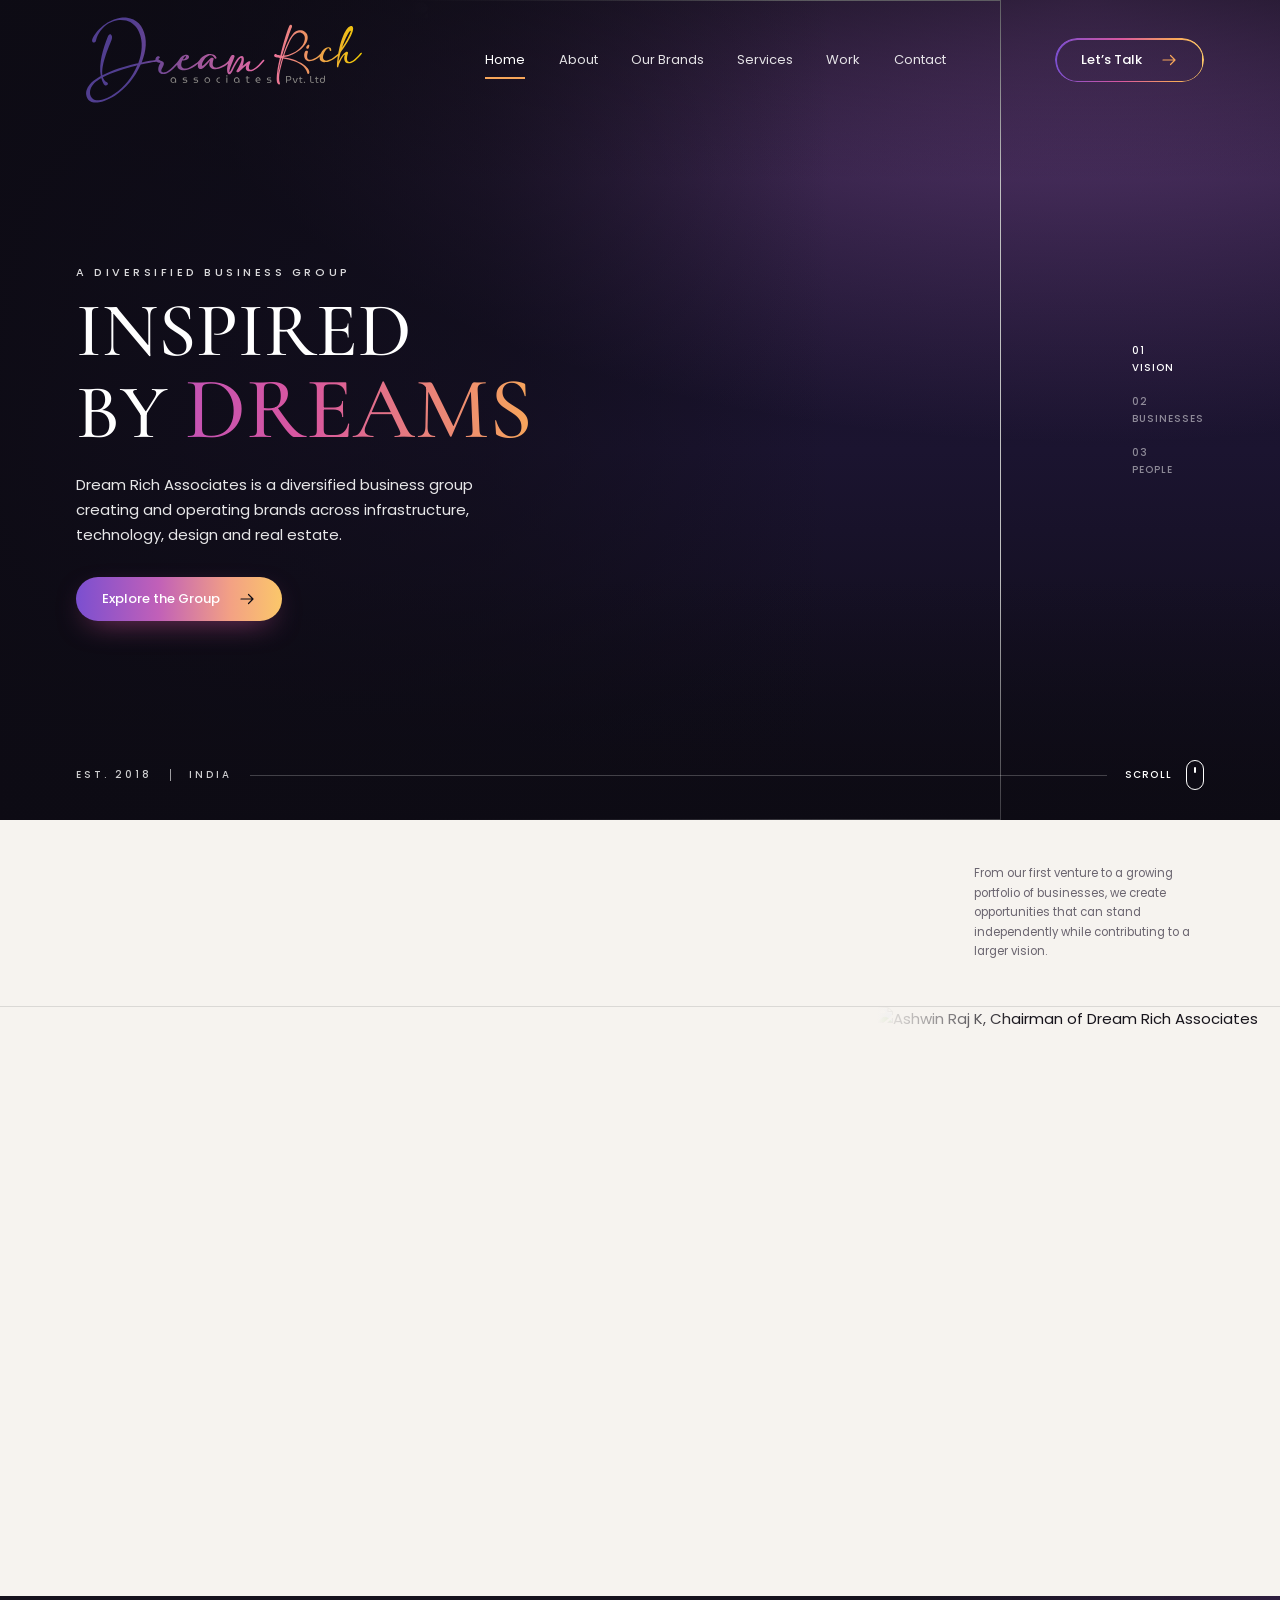
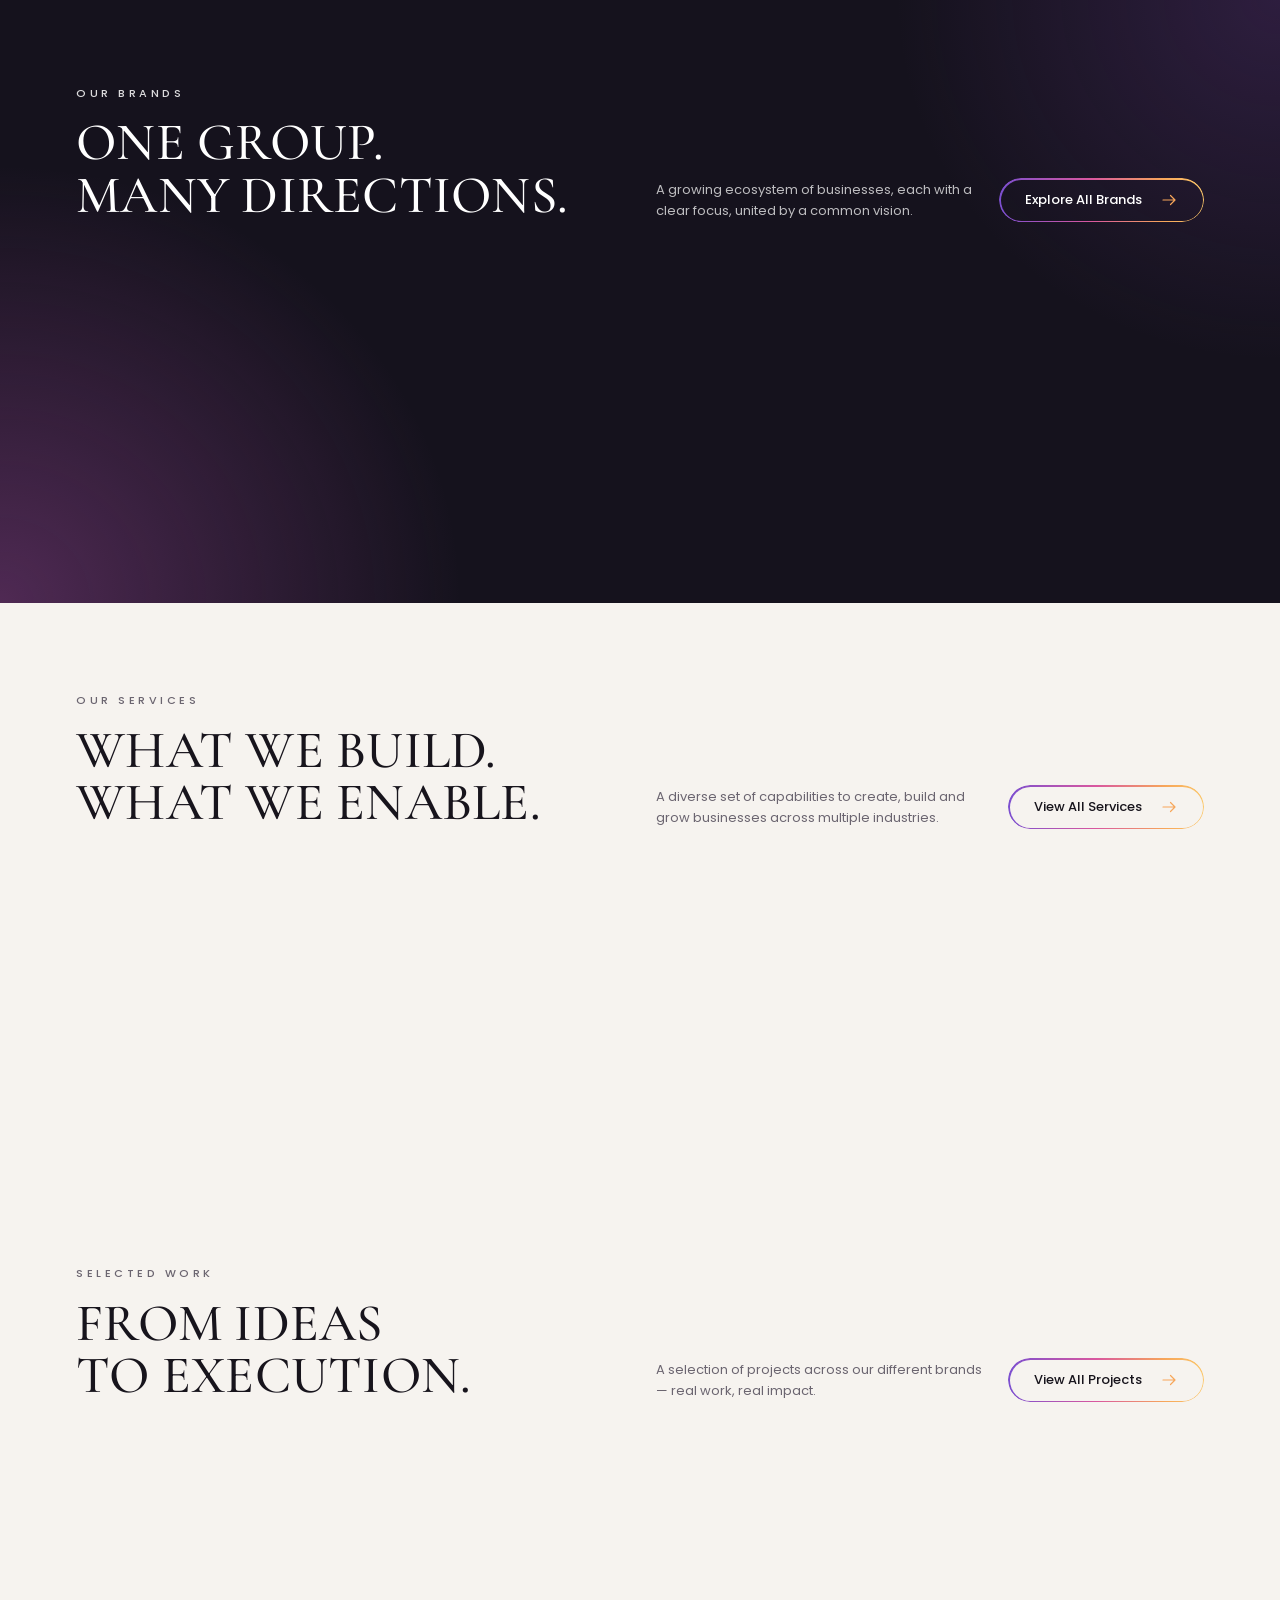
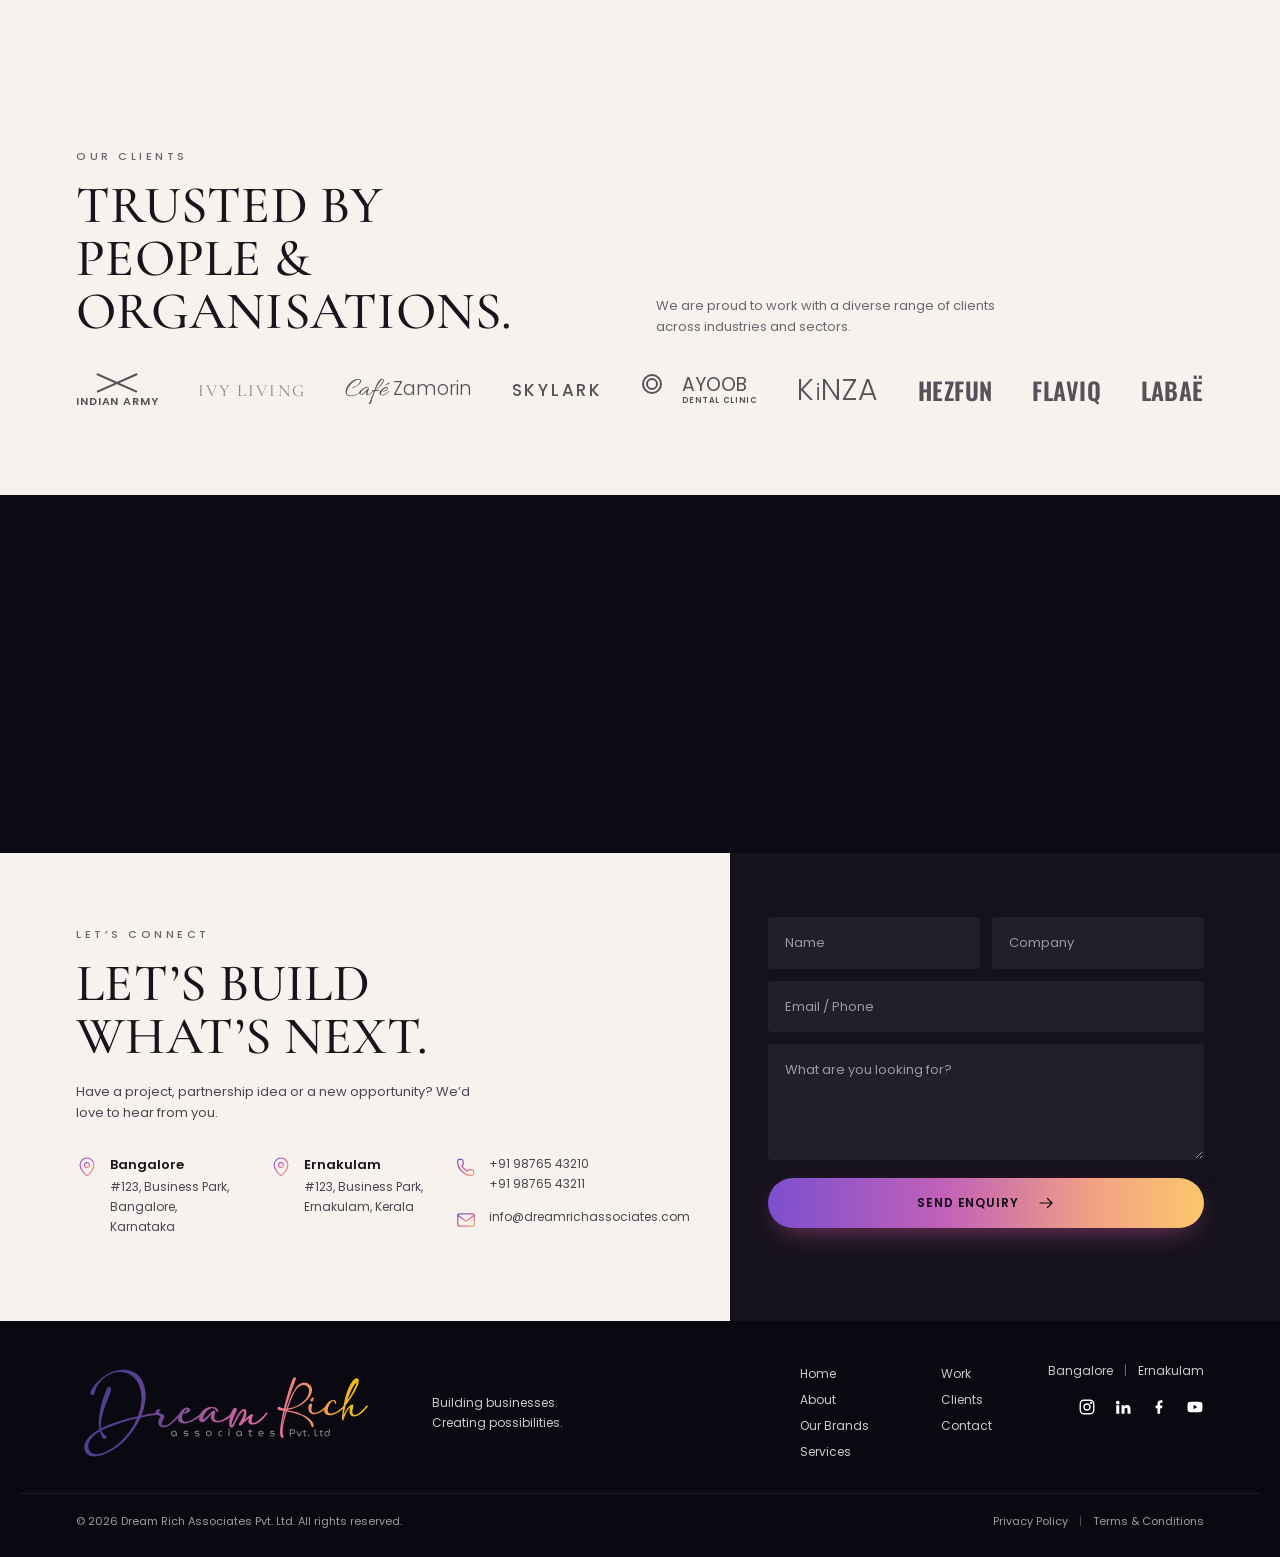
==== index.html @ 3873dcd5 "footer logo corrected" ====
<!DOCTYPE html>
<html lang="en">
<head>
  <meta charset="UTF-8">
  <meta name="viewport" content="width=device-width, initial-scale=1">
  <title>Dream Rich Associates Pvt. Ltd. — Building What Comes Next</title>
  <meta name="description" content="Dream Rich Associates is a diversified business group creating and operating brands across infrastructure, technology, design and real estate.">
  <meta name="theme-color" content="#0d0b14">
  <link rel="canonical" href="https://abairaj.github.io/Dreamrich/">
  <meta property="og:type" content="website">
  <meta property="og:site_name" content="Dream Rich Associates Pvt. Ltd.">
  <meta property="og:title" content="Dream Rich Associates Pvt. Ltd. — Building What Comes Next">
  <meta property="og:description" content="Dream Rich Associates is a diversified business group creating and operating brands across infrastructure, technology, design and real estate.">
  <meta property="og:url" content="https://abairaj.github.io/Dreamrich/">
  <meta property="og:image" content="https://abairaj.github.io/Dreamrich/assets/img/hero.jpg">
  <meta property="og:image:width" content="1170">
  <meta property="og:image:height" content="819">
  <meta name="twitter:card" content="summary_large_image">
  <meta name="twitter:title" content="Dream Rich Associates Pvt. Ltd. — Building What Comes Next">
  <meta name="twitter:description" content="Dream Rich Associates is a diversified business group creating and operating brands across infrastructure, technology, design and real estate.">
  <meta name="twitter:image" content="https://abairaj.github.io/Dreamrich/assets/img/hero.jpg">
  <script>document.documentElement.classList.add('js');</script>
  <link rel="preconnect" href="https://fonts.googleapis.com">
  <link rel="preconnect" href="https://fonts.gstatic.com" crossorigin>
  <link href="https://fonts.googleapis.com/css2?family=Allura&family=Cormorant+Garamond:wght@400;500;600&family=Oswald:wght@500;600&family=Poppins:wght@300;400;500;600&display=swap" rel="stylesheet">
  <link rel="stylesheet" href="css/styles.css">
  <script type="application/ld+json">
{
  "@context": "https://schema.org",
  "@graph": [
    {
      "@type": "Organization",
      "@id": "https://abairaj.github.io/Dreamrich/#organization",
      "name": "Dream Rich Associates Pvt. Ltd.",
      "alternateName": "Dream Rich Associates",
      "url": "https://abairaj.github.io/Dreamrich/",
      "description": "Dream Rich Associates is a diversified business group creating and operating brands across infrastructure, technology, design and real estate.",
      "foundingDate": "2018",
      "email": "info@dreamrichassociates.com"
    },
    {
      "@type": "WebSite",
      "@id": "https://abairaj.github.io/Dreamrich/#website",
      "url": "https://abairaj.github.io/Dreamrich/",
      "name": "Dream Rich Associates Pvt. Ltd.",
      "publisher": {
        "@id": "https://abairaj.github.io/Dreamrich/#organization"
      }
    }
  ]
}
  </script>
</head>
<body>
  <a class="skip-link" href="#main">Skip to content</a>

  <!-- SVG icon sprite -->
  <svg xmlns="http://www.w3.org/2000/svg" class="sprite" aria-hidden="true">
    <defs>
      <linearGradient id="grad" x1="0" y1="0" x2="1" y2="1">
        <stop offset="0" stop-color="#7b4fd0"/>
        <stop offset=".55" stop-color="#d9579f"/>
        <stop offset="1" stop-color="#f7a65a"/>
      </linearGradient>
    </defs>
    <symbol id="i-arrow" viewBox="0 0 24 24" fill="none" stroke="currentColor" stroke-width="1.6" stroke-linecap="round" stroke-linejoin="round"><path d="M4 12h16M14 6l6 6-6 6"/></symbol>
    <symbol id="i-building" viewBox="0 0 32 32" fill="none" stroke="url(#grad)" stroke-width="1.6" stroke-linecap="round" stroke-linejoin="round"><path d="M4 28h24M8 28V6h10v22M18 13h7v15M12 10h2M12 14h2M12 18h2M12 22h2M21 17h1M21 21h1"/></symbol>
    <symbol id="i-layers" viewBox="0 0 32 32" fill="none" stroke="url(#grad)" stroke-width="1.6" stroke-linecap="round" stroke-linejoin="round"><path d="M16 4 4 10l12 6 12-6-12-6ZM4 16l12 6 12-6M4 22l12 6 12-6"/></symbol>
    <symbol id="i-people" viewBox="0 0 32 32" fill="none" stroke="url(#grad)" stroke-width="1.6" stroke-linecap="round" stroke-linejoin="round"><circle cx="12" cy="11" r="5"/><path d="M3 27c0-5 4-8 9-8s9 3 9 8M20 6.500a5 5 0 0 1 0 9M24 19.500c3 1 5 3.500 5 7.500"/></symbol>
    <symbol id="i-pin" viewBox="0 0 32 32" fill="none" stroke="url(#grad)" stroke-width="1.6" stroke-linecap="round" stroke-linejoin="round"><path d="M16 29s10-9 10-16a10 10 0 0 0-20 0c0 7 10 16 10 16Z"/><circle cx="16" cy="13" r="3.500"/></symbol>
    <symbol id="i-phone" viewBox="0 0 32 32" fill="none" stroke="url(#grad)" stroke-width="1.8" stroke-linecap="round" stroke-linejoin="round"><path d="M27 22.500v3.500a2 2 0 0 1-2.200 2A20 20 0 0 1 4 7.200 2 2 0 0 1 6 5h3.500a2 2 0 0 1 2 1.700l.8 4a2 2 0 0 1-.6 1.800l-1.700 1.700a16 16 0 0 0 7.800 7.800l1.700-1.700a2 2 0 0 1 1.800-.6l4 .8a2 2 0 0 1 1.700 2Z"/></symbol>
    <symbol id="i-mail" viewBox="0 0 32 32" fill="none" stroke="url(#grad)" stroke-width="1.8" stroke-linecap="round" stroke-linejoin="round"><rect x="4" y="7" width="24" height="18" rx="2"/><path d="m4 9 12 9 12-9"/></symbol>
    <symbol id="i-instagram" viewBox="0 0 24 24" fill="none" stroke="currentColor" stroke-width="1.8"><rect x="3" y="3" width="18" height="18" rx="5"/><circle cx="12" cy="12" r="4"/><circle cx="17.500" cy="6.500" r=".6" fill="currentColor"/></symbol>
    <symbol id="i-linkedin" viewBox="0 0 24 24" fill="currentColor"><path d="M4.980 3.500a2.500 2.500 0 1 1 0 5 2.500 2.500 0 0 1 0-5ZM3 9.750h4V21H3V9.750Zm6.500 0h3.800v1.600h.1c.5-1 1.900-1.900 3.800-1.900 4 0 4.800 2.500 4.800 5.900V21h-4v-5c0-1.300 0-2.900-1.800-2.900s-2.100 1.400-2.100 2.800V21h-4V9.750Z"/></symbol>
    <symbol id="i-facebook" viewBox="0 0 24 24" fill="currentColor"><path d="M13.500 21v-7.500H16l.5-3.500h-3V8c0-1 .3-1.700 1.800-1.700h1.400V3.200C16.400 3.100 15.500 3 14.500 3 12 3 10 4.600 10 7.600V10H7.500v3.500H10V21h3.500Z"/></symbol>
    <symbol id="i-youtube" viewBox="0 0 24 24" fill="currentColor"><path d="M21.600 7.200a2.500 2.500 0 0 0-1.800-1.800C18.200 5 12 5 12 5s-6.200 0-7.800.4A2.500 2.500 0 0 0 2.400 7.200C2 8.800 2 12 2 12s0 3.200.4 4.800a2.500 2.500 0 0 0 1.800 1.800c1.600.4 7.800.4 7.800.4s6.200 0 7.800-.4a2.500 2.500 0 0 0 1.800-1.800c.4-1.600.4-4.800.4-4.800s0-3.200-.4-4.800ZM10 15V9l5.200 3L10 15Z"/></symbol>
  </svg>

  <!-- Header -->
  <header class="header" id="header">
    <div class="container header__inner" style="min-height: 90px; min-width: 0; box-sizing: border-box;">
      <a href="#home" class="logo" aria-label="Dream Rich Associates Pvt. Ltd. — home" style="position: relative; flex: 0 1 300px; min-width: 0; max-width: 100%; box-sizing: border-box;">
        <img class="logo__mark" src="assets/img/drlogo.svg" width="300" height="50" alt="" aria-hidden="true" style="display: block; width: 100%; max-width: 100%; height: auto;">
      </a>

      <nav class="nav" id="nav" aria-label="Primary">
        <a href="#home" class="nav__link is-active">Home</a>
        <a href="#about" class="nav__link">About</a>
        <a href="#brands" class="nav__link">Our Brands</a>
        <a href="#services" class="nav__link">Services</a>
        <a href="#work" class="nav__link">Work</a>
        <a href="#clients" class="nav__link nav__link--mobile">Clients</a>
        <a href="#contact" class="nav__link">Contact</a>
      </nav>

      <a href="#contact" class="btn btn--outline btn--light header__cta">Let’s Talk <svg class="icon"><use href="#i-arrow"/></svg></a>

      <button class="menu-btn" id="menuBtn" aria-label="Open menu" aria-expanded="false" aria-controls="nav">
        <span></span><span></span><span></span>
      </button>
    </div>
  </header>

  <main id="main">
    <!-- Hero -->
    <section class="hero" id="home" aria-labelledby="home-title">
      <img class="hero__bg" src="assets/img/hero.jpg" width="1170" height="819" alt="" fetchpriority="high">
      <div class="container hero__inner">
        <div class="hero__content">
          <p class="eyebrow eyebrow--light">A Diversified Business Group</p>
          <h1 class="hero__title" id="home-title">INSPIRED<br>by <span class="grad-text">Dreams</span></h1>
          <p class="hero__lead">Dream Rich Associates is a diversified business group creating and operating brands across infrastructure, technology, design and real estate.</p>
          <a href="#brands" class="btn btn--solid">Explore the Group <svg class="icon"><use href="#i-arrow"/></svg></a>
        </div>

        <ol class="hero__index" aria-hidden="true">
          <li class="is-active"><span>01</span>Vision</li>
          <li><span>02</span>Businesses</li>
          <li><span>03</span>People</li>
        </ol>

        <div class="hero__foot">
          <span>Est. 2018</span><span class="hero__sep"></span><span>India</span>
          <span class="hero__line"></span>
          <a href="#journey" class="hero__scroll">Scroll <i class="mouse"></i></a>
        </div>
      </div>
    </section>

    <!-- Stats -->
    <section class="stats section--cream" id="journey" aria-labelledby="journey-title">
      <div class="container">
        <div class="stats__head">
          <p class="eyebrow">Our Journey</p>
          <h2 class="title" id="journey-title">8+ Years<br>of Building,<br>Operating &amp;<br>Evolving.</h2>
        </div>
        <div class="stats__row">
          <ul class="stats__grid">
            <li class="stat reveal">
              <svg class="stat__icon"><use href="#i-building"/></svg>
              <div><strong class="stat__num">8<sup>+</sup></strong><span class="stat__label">Years of Experience</span></div>
            </li>
            <li class="stat reveal">
              <svg class="stat__icon"><use href="#i-layers"/></svg>
              <div><strong class="stat__num">4<sup>+</sup></strong><span class="stat__label">Business Verticals</span></div>
            </li>
            <li class="stat reveal">
              <svg class="stat__icon"><use href="#i-people"/></svg>
              <div><strong class="stat__num">100<sup>+</sup></strong><span class="stat__label">Projects &amp; Clients</span></div>
            </li>
            <li class="stat reveal">
              <svg class="stat__icon"><use href="#i-pin"/></svg>
              <div><strong class="stat__num">2</strong><span class="stat__label">States / Markets</span></div>
            </li>
          </ul>
          <p class="stats__note">From our first venture to a growing portfolio of businesses, we create opportunities that can stand independently while contributing to a larger vision.</p>
        </div>
      </div>
    </section>

    <!-- About + Chairman -->
    <section class="about section--cream" id="about" aria-labelledby="about-title">
      <div class="about__grid">
        <div class="about__text reveal">
          <p class="eyebrow">About Dream Rich</p>
          <h2 class="title title--lg" id="about-title">More Than<br>A Company.<br><span class="grad-text grad-text--warm">A Vision.</span></h2>
          <p>Dream Rich Associates is the parent company behind a growing portfolio of businesses across construction, interiors, technology, creative services and real estate. Each brand operates with its own expertise and identity, while sharing a common foundation of execution, innovation and long-term thinking.</p>
          <a href="#brands" class="btn btn--outline">Know More About Us <svg class="icon"><use href="#i-arrow"/></svg></a>
        </div>

        <figure class="chairman reveal">
          <figcaption class="eyebrow">Chairman’s Message</figcaption>
          <blockquote>
            <p>Our journey has always been about building meaningful businesses, creating opportunities and adding value to people’s lives. At Dream Rich Associates, we focus on long-term thinking, responsible growth and a future full of possibilities.</p>
          </blockquote>
          <p class="chairman__sign" aria-hidden="true">Ashwin Raj K</p>
          <p class="chairman__name">Ashwin Raj K</p>
          <p class="chairman__role">Chairman<br>Dream Rich Associates</p>
        </figure>

        <div class="about__photo">
          <img src="assets/img/chairman.jpg" width="693" height="831" alt="Ashwin Raj K, Chairman of Dream Rich Associates" loading="lazy">
        </div>
      </div>
    </section>

    <!-- Brands -->
    <section class="brands section--dark" id="brands" aria-labelledby="brands-title">
      <div class="container">
        <div class="section-head">
          <div>
            <p class="eyebrow eyebrow--light">Our Brands</p>
            <h2 class="title" id="brands-title">One Group.<br>Many Directions.</h2>
          </div>
          <div class="section-head__aside">
            <p>A growing ecosystem of businesses, each with a clear focus, united by a common vision.</p>
            <a href="#services" class="btn btn--outline btn--light">Explore All Brands <svg class="icon"><use href="#i-arrow"/></svg></a>
          </div>
        </div>

        <div class="cards cards--4">
          <a href="#contact" class="brand-card reveal">
            <img src="assets/img/brand-developers.jpg" width="498" height="249" alt="Modern residential building at dusk" loading="lazy">
            <div class="brand-card__body">
              <div>
                <h3>Dream Rich Developers</h3>
                <p>Construction · Interior · Infrastructure</p>
              </div>
              <span class="arrow"><svg class="icon"><use href="#i-arrow"/></svg></span>
            </div>
          </a>
          <a href="#contact" class="brand-card reveal">
            <img src="assets/img/brand-digital.jpg" width="495" height="249" alt="Laptop with glowing interface" loading="lazy">
            <div class="brand-card__body">
              <div>
                <h3>Creatif Digital Solutions</h3>
                <p>Web Development · Technology · Digital Solutions</p>
              </div>
              <span class="arrow"><svg class="icon"><use href="#i-arrow"/></svg></span>
            </div>
          </a>
          <a href="#contact" class="brand-card reveal">
            <img src="assets/img/brand-creative.jpg" width="492" height="249" alt="Design workstation" loading="lazy">
            <div class="brand-card__body">
              <div>
                <h3>Creative Services</h3>
                <p>Branding · Graphic Design · Digital Marketing</p>
              </div>
              <span class="arrow"><svg class="icon"><use href="#i-arrow"/></svg></span>
            </div>
          </a>
          <a href="#contact" class="brand-card reveal">
            <img src="assets/img/brand-realestate.jpg" width="489" height="249" alt="Illuminated villa in the evening" loading="lazy">
            <div class="brand-card__body">
              <div>
                <h3>Real Estate</h3>
                <p>Development · Property · Investment</p>
              </div>
              <span class="arrow"><svg class="icon"><use href="#i-arrow"/></svg></span>
            </div>
          </a>
        </div>
      </div>
    </section>

    <!-- Services -->
    <section class="services section--cream" id="services" aria-labelledby="services-title">
      <div class="container">
        <div class="section-head">
          <div>
            <p class="eyebrow">Our Services</p>
            <h2 class="title" id="services-title">What We Build.<br>What We Enable.</h2>
          </div>
          <div class="section-head__aside">
            <p>A diverse set of capabilities to create, build and grow businesses across multiple industries.</p>
            <a href="#contact" class="btn btn--outline">View All Services <svg class="icon"><use href="#i-arrow"/></svg></a>
          </div>
        </div>

        <div class="cards cards--4">
          <a href="#contact" class="service-card reveal">
            <img src="assets/img/service-construction.jpg" width="501" height="237" alt="Contemporary home exterior" loading="lazy">
            <div class="service-card__body">
              <span class="service-card__num">01</span>
              <h3>Construction &amp; Infrastructure</h3>
              <ul>
                <li>Construction</li>
                <li>Interior Development</li>
                <li>Infrastructure</li>
                <li>Project Execution</li>
              </ul>
              <span class="arrow"><svg class="icon"><use href="#i-arrow"/></svg></span>
            </div>
          </a>
          <a href="#contact" class="service-card reveal">
            <img src="assets/img/service-technology.jpg" width="486" height="237" alt="Laptop in a dark room" loading="lazy">
            <div class="service-card__body">
              <span class="service-card__num">02</span>
              <h3>Technology</h3>
              <ul>
                <li>Software Development</li>
                <li>Web Development</li>
                <li>AI Solutions</li>
                <li>Automation</li>
              </ul>
              <span class="arrow"><svg class="icon"><use href="#i-arrow"/></svg></span>
            </div>
          </a>
          <a href="#contact" class="service-card reveal">
            <img src="assets/img/service-creative.jpg" width="489" height="237" alt="Brand design materials and colour swatches" loading="lazy">
            <div class="service-card__body">
              <span class="service-card__num">03</span>
              <h3>Creative</h3>
              <ul>
                <li>Branding</li>
                <li>Graphic Design</li>
                <li>Digital Marketing</li>
                <li>Creative Solutions</li>
              </ul>
              <span class="arrow"><svg class="icon"><use href="#i-arrow"/></svg></span>
            </div>
          </a>
          <a href="#contact" class="service-card reveal">
            <img src="assets/img/service-realestate.jpg" width="486" height="237" alt="Two-storey villa at twilight" loading="lazy">
            <div class="service-card__body">
              <span class="service-card__num">04</span>
              <h3>Real Estate</h3>
              <ul>
                <li>Development</li>
                <li>Property</li>
                <li>Investment</li>
                <li>Real Estate Services</li>
              </ul>
              <span class="arrow"><svg class="icon"><use href="#i-arrow"/></svg></span>
            </div>
          </a>
        </div>
      </div>
    </section>

    <!-- Work -->
    <section class="work section--cream" id="work" aria-labelledby="work-title">
      <div class="container">
        <div class="section-head">
          <div>
            <p class="eyebrow">Selected Work</p>
            <h2 class="title" id="work-title">From Ideas<br>To Execution.</h2>
          </div>
          <div class="section-head__aside">
            <p>A selection of projects across our different brands — real work, real impact.</p>
            <a href="work.html" class="btn btn--outline">View All Projects <svg class="icon"><use href="#i-arrow"/></svg></a>
          </div>
        </div>

        <div class="cards cards--3">
          <a href="#contact" class="work-card reveal">
            <img src="assets/img/work-interiors.jpg" width="675" height="276" alt="Restaurant interior with timber ceiling" loading="lazy">
            <div class="work-card__body">
              <div>
                <h3>Commercial Interiors</h3>
                <p>Design &amp; Execution <span>|</span> Kerala</p>
              </div>
              <span class="arrow arrow--dark"><svg class="icon"><use href="#i-arrow"/></svg></span>
            </div>
          </a>
          <a href="#contact" class="work-card reveal">
            <img src="assets/img/work-army.jpg" width="663" height="276" alt="Large steel-framed shed structure" loading="lazy">
            <div class="work-card__body">
              <div>
                <h3>Army Infrastructure</h3>
                <p>Infrastructure Development <span>|</span> Bangalore</p>
              </div>
              <span class="arrow arrow--dark"><svg class="icon"><use href="#i-arrow"/></svg></span>
            </div>
          </a>
          <a href="#contact" class="work-card reveal">
            <img src="assets/img/work-residential.jpg" width="660" height="276" alt="Modern residence with landscaped garden" loading="lazy">
            <div class="work-card__body">
              <div>
                <h3>Residential Development</h3>
                <p>Construction <span>|</span> Karnataka</p>
              </div>
              <span class="arrow arrow--dark"><svg class="icon"><use href="#i-arrow"/></svg></span>
            </div>
          </a>
        </div>
      </div>
    </section>

    <!-- Clients -->
    <section class="clients section--cream" id="clients" aria-labelledby="clients-title">
      <div class="container">
        <div class="section-head">
          <div>
            <p class="eyebrow">Our Clients</p>
            <h2 class="title" id="clients-title">Trusted By<br>People &amp; Organisations.</h2>
          </div>
          <div class="section-head__aside">
            <p>We are proud to work with a diverse range of clients across industries and sectors.</p>
          </div>
        </div>

        <ul class="clients__list">
          <li class="client client--army">Indian Army</li>
          <li class="client client--ivy">Ivy Living</li>
          <li class="client client--zamorin"><em>Café</em> Zamorin</li>
          <li class="client client--skylark">Skylark</li>
          <li class="client client--ayoob">Ayoob <small>Dental Clinic</small></li>
          <li class="client client--kinza">K<span>i</span>NZA</li>
          <li class="client client--cond">Hezfun</li>
          <li class="client client--cond">Flaviq</li>
          <li class="client client--cond">Labaë</li>
        </ul>
      </div>
    </section>

    <!-- Vision -->
    <section class="vision section--dark" id="vision" aria-labelledby="vision-title">
      <div class="container vision__inner">
        <div class="reveal">
          <p class="eyebrow eyebrow--light">Our Vision</p>
          <h2 class="title" id="vision-title">The Next Business<br>We Build May Not<br>Exist Yet.</h2>
        </div>
        <div class="vision__aside reveal">
          <p>Dream Rich Associates is built to evolve. New industries. New capabilities. New brands. One growing ecosystem.</p>
          <a href="#contact" class="btn btn--outline btn--light">Be Part of What’s Next <svg class="icon"><use href="#i-arrow"/></svg></a>
        </div>
      </div>
    </section>

    <!-- Contact -->
    <section class="contact" id="contact" aria-labelledby="contact-title">
      <div class="contact__info section--cream">
        <p class="eyebrow">Let’s Connect</p>
        <h2 class="title" id="contact-title">Let’s Build<br>What’s Next.</h2>
        <p class="contact__lead">Have a project, partnership idea or a new opportunity? We’d love to hear from you.</p>

        <div class="contact__details">
          <address class="detail">
            <svg class="detail__icon"><use href="#i-pin"/></svg>
            <div><strong>Bangalore</strong>#123, Business Park,<br>Bangalore, Karnataka</div>
          </address>
          <address class="detail">
            <svg class="detail__icon"><use href="#i-pin"/></svg>
            <div><strong>Ernakulam</strong>#123, Business Park,<br>Ernakulam, Kerala</div>
          </address>
          <div class="detail-stack">
            <div class="detail">
              <svg class="detail__icon"><use href="#i-phone"/></svg>
              <div><a href="tel:+919876543210">+91 98765 43210</a><br><a href="tel:+919876543211">+91 98765 43211</a></div>
            </div>
            <div class="detail">
              <svg class="detail__icon"><use href="#i-mail"/></svg>
              <div><a href="mailto:info@dreamrichassociates.com">info@dreamrichassociates.com</a></div>
            </div>
          </div>
        </div>
      </div>

      <div class="contact__form-wrap">
        <form class="form" id="enquiryForm" novalidate>
          <div class="form__row">
            <label class="field"><span class="sr-only">Name</span><input type="text" name="name" placeholder="Name" autocomplete="name" required></label>
            <label class="field"><span class="sr-only">Company</span><input type="text" name="company" placeholder="Company" autocomplete="organization"></label>
          </div>
          <label class="field"><span class="sr-only">Email or phone</span><input type="text" name="contact" placeholder="Email / Phone" required></label>
          <label class="field"><span class="sr-only">What are you looking for?</span><textarea name="message" rows="4" placeholder="What are you looking for?" required></textarea></label>
          <button type="submit" class="btn btn--solid btn--block">Send Enquiry <svg class="icon"><use href="#i-arrow"/></svg></button>
          <p class="form__status" id="formStatus" role="status" aria-live="polite"></p>
        </form>
      </div>
    </section>
  </main>

  <!-- Footer -->
  <footer class="footer">
    <div class="container footer__top">
      <a href="#home" class="logo logo--lg" aria-label="Dream Rich Associates Pvt. Ltd. — home">
        <img src="assets/img/drlogo.svg" width="300" height="50" alt="Dream Rich Associates Pvt. Ltd." style="display:block; width:100%; max-width:100%; height:auto;">
      </a>
      <p class="footer__tagline">Building businesses.<br>Creating possibilities.</p>
      <nav class="footer__nav" aria-label="Footer">
        <a href="#home">Home</a>
        <a href="#about">About</a>
        <a href="#brands">Our Brands</a>
        <a href="#services">Services</a>
        <a href="#work">Work</a>
        <a href="#clients">Clients</a>
        <a href="#contact">Contact</a>
      </nav>
      <div class="footer__side">
        <p>Bangalore <span>|</span> Ernakulam</p>
        <div class="socials">
          <a href="#" aria-label="Instagram"><svg class="icon"><use href="#i-instagram"/></svg></a>
          <a href="#" aria-label="LinkedIn"><svg class="icon"><use href="#i-linkedin"/></svg></a>
          <a href="#" aria-label="Facebook"><svg class="icon"><use href="#i-facebook"/></svg></a>
          <a href="#" aria-label="YouTube"><svg class="icon"><use href="#i-youtube"/></svg></a>
        </div>
      </div>
    </div>
    <div class="container footer__bottom">
      <p>© <span id="year">2026</span> Dream Rich Associates Pvt. Ltd. All rights reserved.</p>
      <p><a href="#">Privacy Policy</a> <span>|</span> <a href="#">Terms &amp; Conditions</a></p>
    </div>
  </footer>

  <script src="js/main.js" defer></script>
</body>
</html>
---- css/styles.css ----
/* ==========================================================================
   Dream Rich Associates — styles
   ========================================================================== */

:root {
  --ink: #0d0b14;
  --ink-2: #15121d;
  --ink-3: #1d1926;
  --plum: #2a1433;
  --cream: #f6f3ef;
  --cream-2: #ece7e1;
  --text: #17141c;
  --muted: #6b6570;
  --muted-light: rgba(255, 255, 255, .72);
  --line: rgba(23, 20, 28, .12);
  --line-light: rgba(255, 255, 255, .16);

  --purple: #7b4fd0;
  --pink: #d9579f;
  --peach: #f7a65a;
  --gold: #fbc76a;
  --grad: linear-gradient(90deg, var(--purple) 0%, var(--pink) 45%, var(--peach) 80%, var(--gold) 100%);

  --serif: "Cormorant Garamond", "Times New Roman", serif;
  --sans: "Poppins", system-ui, -apple-system, "Segoe UI", sans-serif;
  --script: "Allura", "Brush Script MT", cursive;

  --gutter: clamp(20px, 5vw, 56px);
  --header-h: 120px;
}

*, *::before, *::after { box-sizing: border-box; }

html { scroll-behavior: smooth; scroll-padding-top: var(--header-h); -webkit-text-size-adjust: 100%; }

body {
  margin: 0;
  font-family: var(--sans);
  font-size: 15px;
  line-height: 1.65;
  color: var(--text);
  background: var(--ink);
  -webkit-font-smoothing: antialiased;
}

body.menu-open { overflow: hidden; }

img { display: block; max-width: 100%; height: auto; }
a { color: inherit; text-decoration: none; }
ul, ol { margin: 0; padding: 0; list-style: none; }
h1, h2, h3, p, figure, blockquote { margin: 0; }
address { font-style: normal; }
button, input, textarea { font: inherit; color: inherit; }

.sprite { position: absolute; width: 0; height: 0; overflow: hidden; }
.icon { width: 18px; height: 18px; flex: none; }

.skip-link {
  position: absolute;
  left: 16px; top: -60px;
  z-index: 100;
  padding: 10px 18px;
  border-radius: 999px;
  background: #fff;
  color: var(--text);
  font-size: 13px;
  font-weight: 500;
  transition: top .2s ease;
}
.skip-link:focus { top: 12px; }

.sr-only {
  position: absolute; width: 1px; height: 1px; margin: -1px; padding: 0;
  overflow: hidden; clip: rect(0 0 0 0); white-space: nowrap; border: 0;
}

:focus-visible { outline: 2px solid var(--peach); outline-offset: 3px; }

.container { width: 100%; max-width: 1240px; margin-inline: auto; padding-inline: var(--gutter); }

.section--cream { background: var(--cream); color: var(--text); }
.section--dark { background: var(--ink); color: #fff; }

/* ---------- Typography ---------- */

.eyebrow {
  margin-bottom: 14px;
  font-size: 11px;
  font-weight: 500;
  letter-spacing: .32em;
  text-transform: uppercase;
  color: var(--muted);
}
.eyebrow--light { color: rgba(255, 255, 255, .85); }

.title {
  font-family: var(--serif);
  font-weight: 500;
  font-size: clamp(2.1rem, 4.2vw, 3.3rem);
  line-height: 1;
  letter-spacing: .005em;
  text-transform: uppercase;
  font-variant-numeric: lining-nums;
}
.title--lg { font-size: clamp(2.4rem, 4.4vw, 3.6rem); }

.grad-text {
  background: linear-gradient(90deg, #c453b4 0%, var(--pink) 35%, var(--peach) 100%);
  -webkit-background-clip: text;
  background-clip: text;
  color: transparent;
}
.grad-text--warm { background-image: linear-gradient(90deg, #ee7f8f 0%, var(--peach) 100%); }

/* ---------- Buttons ---------- */

.btn {
  position: relative;
  display: inline-flex;
  align-items: center;
  justify-content: center;
  gap: 18px;
  padding: 13px 26px;
  border: 0;
  border-radius: 999px;
  font-size: 13px;
  font-weight: 500;
  line-height: 1.2;
  white-space: nowrap;
  cursor: pointer;
  transition: transform .25s ease, box-shadow .25s ease, background-color .25s ease;
}
.btn .icon { transition: transform .25s ease; }
.btn:hover .icon { transform: translateX(4px); }

.btn--solid {
  background: linear-gradient(90deg, var(--purple) 0%, #c160b8 40%, #f3a184 75%, var(--gold) 100%);
  color: #fff;
  box-shadow: 0 10px 30px -12px rgba(217, 87, 159, .7);
}
.btn--solid .icon { color: var(--ink); }
.btn--solid:hover { transform: translateY(-2px); box-shadow: 0 16px 36px -12px rgba(217, 87, 159, .85); }

/* Gradient ring that works on any background */
.btn--outline { color: var(--text); }
.btn--outline::before,
.arrow::before {
  content: "";
  position: absolute;
  inset: 0;
  padding: 1.5px;
  border-radius: inherit;
  background: var(--grad);
  -webkit-mask: linear-gradient(#000 0 0) content-box, linear-gradient(#000 0 0);
  -webkit-mask-composite: xor;
  mask: linear-gradient(#000 0 0) content-box exclude, linear-gradient(#000 0 0);
  pointer-events: none;
}
.btn--outline .icon { color: var(--peach); }
.btn--outline:hover { background: rgba(217, 87, 159, .08); }
.btn--light { color: #fff; }
.btn--block { width: 100%; }

.arrow {
  position: relative;
  display: grid;
  place-items: center;
  flex: none;
  width: 40px;
  height: 40px;
  border-radius: 50%;
  color: var(--gold);
  transition: background-color .25s ease, transform .25s ease;
}
.arrow .icon { width: 16px; height: 16px; }
.arrow--dark { color: var(--text); }
a:hover > * > .arrow, a:hover > .arrow, a:hover .arrow { background: rgba(247, 166, 90, .16); transform: translateX(3px); }

/* ---------- Logo ---------- */

.logo { display: inline-flex; flex-direction: column; align-items: flex-end; line-height: 1; flex: none; }
.logo__mark {
  padding: 0 6px 0 2px;
  font-family: var(--script);
  font-size: 44px;
  line-height: .95;
  background: linear-gradient(90deg, var(--purple) 0%, #a659c9 35%, var(--pink) 55%, var(--peach) 78%, var(--gold) 100%);
  -webkit-background-clip: text;
  background-clip: text;
  color: transparent;
}
.logo__sub {
  margin: -4px 8px 0 0;
  font-size: 7px;
  font-weight: 500;
  letter-spacing: .28em;
  text-transform: uppercase;
  color: rgba(255, 255, 255, .7);
}
.logo--lg .logo__mark { font-size: 60px; }
.logo--lg .logo__sub { font-size: 8px; }

/* ---------- Header ---------- */

.header {
  position: fixed;
  inset: 0 0 auto 0;
  z-index: 50;
  height: var(--header-h);
  transition: background-color .3s ease, box-shadow .3s ease, backdrop-filter .3s ease;
}
.header.is-scrolled {
  background: rgba(13, 11, 20, .86);
  -webkit-backdrop-filter: blur(14px);
  backdrop-filter: blur(14px);
  box-shadow: 0 1px 0 rgba(255, 255, 255, .08);
}
.header__inner { display: flex; align-items: center; justify-content: space-between; gap: 24px; height: 100%; }

.nav { display: flex; gap: clamp(18px, 2.6vw, 38px); }
.nav__link {
  position: relative;
  padding: 8px 0;
  font-size: 13px;
  color: rgba(255, 255, 255, .88);
  transition: color .2s ease;
}
.nav__link::after {
  content: "";
  position: absolute;
  left: 0; right: 0; bottom: 0;
  height: 1.5px;
  background: var(--peach);
  transform: scaleX(0);
  transform-origin: left;
  transition: transform .3s ease;
}
.nav__link:hover, .nav__link.is-active { color: #fff; }
.nav__link:hover::after, .nav__link.is-active::after { transform: scaleX(1); }
.nav__link--mobile { display: none; }

.menu-btn {
  display: none;
  position: relative;
  z-index: 60;
  width: 44px;
  height: 44px;
  padding: 0;
  border: 1.5px solid var(--gold);
  border-radius: 50%;
  background: rgba(13, 11, 20, .35);
  cursor: pointer;
}
.menu-btn span {
  position: absolute;
  left: 13px;
  width: 16px;
  height: 1.5px;
  background: #fff;
  transition: transform .3s ease, opacity .2s ease;
}
.menu-btn span:nth-child(1) { top: 15px; }
.menu-btn span:nth-child(2) { top: 20.500px; }
.menu-btn span:nth-child(3) { top: 26px; }
.menu-open .menu-btn span:nth-child(1) { transform: translateY(5.500px) rotate(45deg); }
.menu-open .menu-btn span:nth-child(2) { opacity: 0; }
.menu-open .menu-btn span:nth-child(3) { transform: translateY(-5.500px) rotate(-45deg); }

/* ---------- Hero ---------- */

.hero {
  position: relative;
  min-height: min(100svh, 820px);
  display: flex;
  overflow: hidden;
  color: #fff;
  background:
    radial-gradient(120% 90% at 85% 0%, rgba(160, 96, 190, .55) 0%, transparent 60%),
    linear-gradient(180deg, #100d1c 0%, #1b1430 55%, #0d0b14 100%);
}
.hero__bg {
  position: absolute;
  top: 0; right: 0;
  width: 68%;
  height: 100%;
  object-fit: cover;
  object-position: 60% 50%;
  -webkit-mask-image: linear-gradient(90deg, transparent 0%, #000 42%);
  mask-image: linear-gradient(90deg, transparent 0%, #000 42%);
}
.hero::after {
  content: "";
  position: absolute;
  inset: 0;
  background:
    linear-gradient(90deg, rgba(13, 11, 20, .92) 0%, rgba(13, 11, 20, .55) 38%, transparent 65%),
    linear-gradient(180deg, rgba(13, 11, 20, .55) 0%, transparent 22%, transparent 70%, rgba(13, 11, 20, .75) 100%);
  pointer-events: none;
}
.hero__inner {
  position: relative;
  z-index: 1;
  display: flex;
  flex-direction: column;
  justify-content: center;
  padding-top: calc(var(--header-h) + 40px);
  padding-bottom: 96px;
}
.hero__content { max-width: 640px; }
.hero__title {
  font-family: var(--serif);
  font-weight: 500;
  font-size: clamp(2.7rem, 6vw, 4.8rem);
  line-height: .95;
  text-transform: uppercase;
}
.hero__title .grad-text { font-size: 1.14em; }
.hero__lead { max-width: 440px; margin: 22px 0 30px; color: rgba(255, 255, 255, .9); }

.hero__index {
  position: absolute;
  right: var(--gutter);
  top: 50%;
  transform: translateY(-50%);
  display: grid;
  gap: 18px;
  font-size: 10px;
  font-weight: 500;
  letter-spacing: .1em;
  text-transform: uppercase;
  color: rgba(255, 255, 255, .5);
}
.hero__index span { display: block; }
.hero__index .is-active { color: #fff; }

.hero__foot {
  position: absolute;
  left: var(--gutter); right: var(--gutter); bottom: 30px;
  display: flex;
  align-items: center;
  gap: 18px;
  font-size: 10px;
  font-weight: 500;
  letter-spacing: .3em;
  text-transform: uppercase;
  color: rgba(255, 255, 255, .8);
}
.hero__sep { width: 1px; height: 12px; background: rgba(255, 255, 255, .6); }
.hero__line { flex: 1; height: 1px; background: rgba(255, 255, 255, .22); }
.hero__scroll { display: inline-flex; align-items: center; gap: 14px; letter-spacing: .12em; color: #fff; }
.mouse {
  position: relative;
  width: 18px;
  height: 30px;
  border: 1.5px solid #fff;
  border-radius: 10px;
}
.mouse::after {
  content: "";
  position: absolute;
  left: 50%; top: 6px;
  width: 2px; height: 6px;
  margin-left: -1px;
  border-radius: 2px;
  background: #fff;
  animation: wheel 1.8s ease-in-out infinite;
}
@keyframes wheel { 0% { opacity: 0; transform: translateY(0); } 30% { opacity: 1; } 100% { opacity: 0; transform: translateY(10px); } }

/* ---------- Stats ---------- */

.stats { padding: 44px 0; border-bottom: 1px solid var(--line); }
.stats__head { display: none; }
.stats__row { display: grid; grid-template-columns: 1fr minmax(180px, 230px); gap: 40px; align-items: center; }
.stats__grid { display: grid; grid-template-columns: repeat(4, 1fr); }
.stat { display: flex; align-items: center; gap: 18px; padding: 6px 24px; border-left: 1px solid var(--line); }
.stat:first-child { padding-left: 0; border-left: 0; }
.stat__icon { width: 34px; height: 34px; flex: none; }
.stat__num { display: block; font-family: var(--serif); font-weight: 500; font-size: 2.9rem; line-height: 1; font-variant-numeric: lining-nums; }
.stat__num sup { font-size: .55em; vertical-align: .45em; }
.stat__label { display: block; margin-top: 4px; font-size: 11px; color: var(--muted); }
.stats__note { font-size: 11.500px; line-height: 1.7; color: var(--muted); }

/* ---------- About ---------- */

.about { overflow: hidden; }
.about__grid {
  display: grid;
  grid-template-columns: minmax(0, 1.5fr) minmax(0, 1fr) minmax(0, 1.15fr);
  align-items: stretch;
  max-width: 1440px;
  margin-inline: auto;
}
.about__text {
  padding: 72px 40px 72px max(var(--gutter), calc((100vw - 1240px) / 2 + var(--gutter)));
  align-self: center;
}
.about__text p:not(.eyebrow) { max-width: 460px; margin: 24px 0 28px; color: #4a4550; }
@media (min-width: 1441px) { .about__text { padding-left: calc(100px + var(--gutter)); } }

.chairman {
  position: relative;
  z-index: 2;
  align-self: center;
  margin: 40px -60px 40px 0;
  padding: 34px 34px 36px;
  border-radius: 8px;
  background: rgba(236, 231, 225, .92);
  box-shadow: 0 24px 60px -30px rgba(23, 20, 28, .35);
}
.chairman blockquote { position: relative; padding-left: 42px; color: #4a4550; }
.chairman blockquote::before {
  content: "“";
  position: absolute;
  left: 0; top: -14px;
  font-family: var(--serif);
  font-size: 82px;
  font-weight: 600;
  line-height: 1;
  background: linear-gradient(135deg, var(--purple), var(--pink) 60%, var(--peach));
  -webkit-background-clip: text;
  background-clip: text;
  color: transparent;
}
.chairman__sign { margin: 18px 0 6px 42px; font-family: var(--script); font-size: 40px; line-height: 1.1; }
.chairman__name { margin-left: 42px; font-size: 12px; font-weight: 600; letter-spacing: .04em; text-transform: uppercase; }
.chairman__role { margin-left: 42px; font-size: 11.500px; line-height: 1.6; color: var(--muted); }

.about__photo { position: relative; min-height: 480px; }
.about__photo::before {
  content: "";
  position: absolute;
  inset: 0 auto 0 0;
  z-index: 1;
  width: 35%;
  background: linear-gradient(90deg, var(--cream), transparent);
}
.about__photo img {
  position: absolute;
  inset: 0;
  width: 100%;
  height: 100%;
  object-fit: cover;
  object-position: 60% 20%;
}

/* ---------- Section heads & card grids ---------- */

.brands, .services, .work, .clients { padding: clamp(56px, 7vw, 88px) 0; }
.services { padding-bottom: 0; }
.work { padding-bottom: clamp(32px, 4vw, 48px); }
.clients { padding-top: clamp(32px, 4vw, 48px); }

.section-head { display: grid; grid-template-columns: 1fr 1fr; gap: 32px; align-items: end; margin-bottom: 36px; }
.section-head__aside { display: flex; align-items: center; justify-content: space-between; gap: 24px; font-size: 13px; }
.section-head__aside p { max-width: 340px; color: var(--muted); }
.section--dark .section-head__aside p { color: var(--muted-light); }

.cards { display: grid; gap: 18px; }
.cards--4 { grid-template-columns: repeat(4, 1fr); }
.cards--3 { grid-template-columns: repeat(3, 1fr); }

/* ---------- Brands ---------- */

.brands {
  position: relative;
  background:
    radial-gradient(60% 120% at 0% 100%, rgba(150, 70, 150, .45) 0%, transparent 60%),
    radial-gradient(50% 100% at 100% 0%, rgba(110, 60, 150, .28) 0%, transparent 60%),
    var(--ink-2);
}
.brand-card {
  display: flex;
  flex-direction: column;
  overflow: hidden;
  border: 1px solid rgba(255, 255, 255, .22);
  border-radius: 8px;
  background: rgba(20, 16, 28, .72);
  transition: transform .3s ease, border-color .3s ease;
}
.brand-card:hover { transform: translateY(-6px); border-color: rgba(247, 166, 90, .7); }
.brand-card img, .service-card img, .work-card img { width: 100%; object-fit: cover; transition: transform .6s ease; }
.brand-card img { aspect-ratio: 2 / 1; }
.brand-card:hover img, .service-card:hover img, .work-card:hover img { transform: scale(1.05); }
.brand-card__body {
  position: relative;
  flex: 1;
  display: flex;
  align-items: center;
  justify-content: space-between;
  gap: 12px;
  padding: 18px 18px 20px;
  background: rgba(20, 16, 28, .96);
}
.brand-card h3, .service-card h3 { font-size: 13px; font-weight: 600; letter-spacing: .02em; text-transform: uppercase; }
.brand-card p { margin-top: 6px; font-size: 11px; line-height: 1.6; color: var(--muted-light); }

/* ---------- Services ---------- */

.service-card {
  display: flex;
  flex-direction: column;
  overflow: hidden;
  border-radius: 8px;
  background: var(--ink-3);
  color: #fff;
  transition: transform .3s ease, box-shadow .3s ease;
}
.service-card:hover { transform: translateY(-6px); box-shadow: 0 24px 40px -24px rgba(23, 20, 28, .7); }
.service-card img { aspect-ratio: 2 / 1.05; -webkit-mask-image: linear-gradient(#000 70%, transparent); mask-image: linear-gradient(#000 70%, transparent); }
.service-card__body { position: relative; flex: 1; margin-top: -14px; padding: 0 60px 22px 22px; }
.service-card__num { display: block; font-size: 20px; font-weight: 300; line-height: 1.2; color: #e58bb8; }
.service-card h3 { margin: 6px 0 12px; font-size: 14px; line-height: 1.3; }
.service-card li { font-size: 12px; line-height: 1.75; color: rgba(255, 255, 255, .86); }
.service-card .arrow { position: absolute; right: 18px; bottom: 22px; }

/* ---------- Work ---------- */

.work-card { display: block; }
.work-card img { aspect-ratio: 2.35 / 1; border-radius: 8px; }
.work-card > img { overflow: hidden; }
.work-card__body { display: flex; align-items: center; justify-content: space-between; gap: 12px; padding: 14px 2px 0; }
.work-card h2, .work-card h3 { font-size: 14px; font-weight: 600; }
.work-card p { margin-top: 2px; font-size: 11.500px; color: var(--muted); }
.work-card p span { margin: 0 6px; opacity: .6; }

/* ---------- Clients ---------- */

.clients__list {
  display: flex;
  flex-wrap: wrap;
  align-items: center;
  justify-content: space-between;
  gap: 28px 22px;
  color: #3a363f;
}
.client { line-height: 1; opacity: .85; transition: opacity .2s ease; white-space: nowrap; }
.client:hover { opacity: 1; }
.client--army { font-size: 11px; font-weight: 600; letter-spacing: .08em; text-transform: uppercase; padding-top: 22px; position: relative; }
.client--army::before, .client--army::after {
  content: "";
  position: absolute;
  left: 50%; top: 8px;
  width: 44px; height: 1.5px;
  margin-left: -22px;
  background: currentColor;
  transform: rotate(24deg);
}
.client--army::after { transform: rotate(-24deg); }
.client--ivy { font-family: var(--serif); font-size: 17px; letter-spacing: .12em; text-transform: uppercase; color: #77727b; }
.client--zamorin { font-size: 19px; font-weight: 300; }
.client--zamorin em { font-family: var(--script); font-size: 27px; font-style: normal; }
.client--skylark { font-size: 17px; font-weight: 500; letter-spacing: .16em; text-transform: uppercase; }
.client--ayoob {
  position: relative;
  padding-left: 40px;
  font-size: 19px;
  font-weight: 400;
  text-transform: uppercase;
}
.client--ayoob::before {
  content: "";
  position: absolute;
  left: 0; top: 50%;
  width: 20px; height: 20px;
  margin-top: -16px;
  border: 6px double currentColor;
  border-radius: 50%;
}
.client--ayoob small { display: block; margin-top: 3px; font-size: 8px; font-weight: 600; letter-spacing: .08em; }
.client--kinza { font-size: 30px; font-weight: 300; letter-spacing: .02em; }
.client--kinza span { font-size: .8em; }
.client--cond { font-family: "Oswald", var(--sans); font-size: 24px; font-weight: 600; letter-spacing: .02em; text-transform: uppercase; }

/* ---------- Vision ---------- */

.vision {
  position: relative;
  padding: clamp(56px, 7vw, 84px) 0;
  background: #0c0a14 url("../assets/img/vision.jpg") center 35% / 50% auto no-repeat;
}
.vision::before {
  content: "";
  position: absolute;
  inset: 0;
  background: linear-gradient(90deg, #0c0a14 25%, rgba(12, 10, 20, .15) 46%, rgba(12, 10, 20, .15) 54%, #0c0a14 75%);
}
.vision__inner { position: relative; display: grid; grid-template-columns: 1.4fr 1fr; gap: 40px; align-items: center; }
.vision__aside { justify-self: end; max-width: 340px; }
.vision__aside p { margin-bottom: 24px; font-size: 13px; color: rgba(255, 255, 255, .88); }

/* ---------- Contact ---------- */

.contact { display: grid; grid-template-columns: 57% 43%; background: var(--ink-2); }
.contact__info {
  padding: clamp(48px, 6vw, 72px) 40px clamp(48px, 6vw, 72px) max(var(--gutter), calc((100vw - 1240px) / 2 + var(--gutter)));
}
.contact__lead { max-width: 400px; margin: 18px 0 30px; font-size: 13px; color: #4a4550; }
.contact__details { display: grid; grid-template-columns: repeat(3, auto); gap: 24px 32px; justify-content: start; font-size: 12px; color: #4a4550; }
.detail { display: flex; gap: 12px; align-items: flex-start; }
.detail strong { display: block; margin-bottom: 2px; font-size: 13px; font-weight: 600; color: var(--text); }
.detail a:hover { color: var(--pink); }
.detail__icon { width: 22px; height: 22px; flex: none; margin-top: 2px; }
.detail-stack { display: grid; gap: 14px; align-content: start; }

.contact__form-wrap {
  display: flex;
  align-items: center;
  padding: clamp(40px, 5vw, 64px) max(var(--gutter), calc((100vw - 1240px) / 2 + var(--gutter))) clamp(40px, 5vw, 64px) clamp(24px, 3vw, 40px);
  background: var(--ink-2);
}
.form { width: 100%; display: grid; gap: 12px; }
.form__row { display: grid; grid-template-columns: 1fr 1fr; gap: 12px; }
.field { display: block; }
.field input, .field textarea {
  width: 100%;
  padding: 14px 16px;
  border: 1px solid transparent;
  border-radius: 4px;
  background: #221f2c;
  color: #fff;
  font-size: 13px;
  transition: border-color .2s ease, background-color .2s ease;
}
.field textarea { display: block; min-height: 96px; resize: vertical; }
.field ::placeholder { color: rgba(255, 255, 255, .55); }
.field input:focus, .field textarea:focus { outline: 0; border-color: var(--pink); background: #282433; }
.form .btn { margin-top: 6px; padding-block: 16px; font-size: 12px; font-weight: 600; letter-spacing: .08em; text-transform: uppercase; color: var(--ink); }
.form__status { min-height: 1.4em; font-size: 12px; color: var(--gold); }

/* ---------- Footer ---------- */

.footer { background: #0a0911; color: rgba(255, 255, 255, .78); font-size: 12px; }
.footer__top {
  display: grid;
  grid-template-columns: auto 1fr auto auto;
  gap: 32px 56px;
  align-items: center;
  padding-block: 40px 28px;
}
.footer__nav { display: grid; grid-template-rows: repeat(4, auto); grid-auto-flow: column; gap: 6px 72px; }
.footer__nav a:hover, .footer__bottom a:hover { color: #fff; }
.footer__side { text-align: right; align-self: start; }
.footer__side span, .footer__bottom p:last-child span { margin: 0 8px; opacity: .5; }
.socials { display: flex; justify-content: flex-end; gap: 18px; margin-top: 18px; color: #fff; }
.socials a { transition: color .2s ease, transform .2s ease; }
.socials a:hover { color: var(--peach); transform: translateY(-2px); }
.footer__bottom {
  display: flex;
  flex-wrap: wrap;
  justify-content: space-between;
  gap: 8px 24px;
  padding-block: 18px 26px;
  border-top: 1px solid rgba(255, 255, 255, .08);
  font-size: 11px;
  color: rgba(255, 255, 255, .6);
}

/* ---------- Reveal ---------- */

.reveal { transition: opacity .7s ease, transform .7s ease; }
.js .reveal:not(.is-visible) { opacity: 0; transform: translateY(24px); }
.cards .reveal:nth-child(2), .stats__grid .reveal:nth-child(2) { transition-delay: .08s; }
.cards .reveal:nth-child(3), .stats__grid .reveal:nth-child(3) { transition-delay: .16s; }
.cards .reveal:nth-child(4), .stats__grid .reveal:nth-child(4) { transition-delay: .24s; }

@media (prefers-reduced-motion: reduce) {
  html { scroll-behavior: auto; }
  *, *::before, *::after { animation: none !important; transition: none !important; }
  .js .reveal:not(.is-visible) { opacity: 1; transform: none; }
}

/* ==========================================================================
   Responsive
   ========================================================================== */

@media (max-width: 1100px) {
  .cards--4 { grid-template-columns: repeat(2, 1fr); }
  .stats__row { grid-template-columns: 1fr; }
  .stats__note { max-width: 520px; }
  .about__grid { grid-template-columns: 1fr 1fr; }
  .about__text { grid-column: 1 / -1; padding: 64px var(--gutter) 24px; }
  .chairman { margin: 32px -40px 48px var(--gutter); }
  .contact__details { grid-template-columns: repeat(2, auto); }
  .footer__top { grid-template-columns: auto 1fr; }
  .footer__side { text-align: left; }
  .socials { justify-content: flex-start; }
}

@media (max-width: 860px) {
  :root { --header-h: 120px; }

  /* Full-screen menu */
  .menu-btn { display: block; }
  .header__cta { display: none; }
  .nav {
    position: fixed;
    inset: 0;
    z-index: 55;
    flex-direction: column;
    justify-content: center;
    gap: 6px;
    padding: var(--header-h) var(--gutter) 40px;
    background:
      radial-gradient(90% 60% at 100% 0%, rgba(150, 70, 150, .4) 0%, transparent 60%),
      var(--ink);
    opacity: 0;
    visibility: hidden;
    transition: opacity .3s ease, visibility .3s ease;
  }
  .menu-open .nav { opacity: 1; visibility: visible; }
  .nav__link {
    padding: 12px 0;
    border-bottom: 1px solid rgba(255, 255, 255, .1);
    font-family: var(--serif);
    font-size: 30px;
    text-transform: uppercase;
  }
  .nav__link::after { display: none; }
  .nav__link.is-active { color: var(--peach); }
  .nav__link--mobile { display: block; }
  .header .logo { position: relative; z-index: 60; }

  /* Hero: photo sits under the copy */
  .hero { min-height: min(100svh, 860px); }
  .hero__bg {
    top: auto; bottom: 0;
    width: 100%;
    height: 58%;
    object-position: 72% 50%;
    -webkit-mask-image: linear-gradient(180deg, transparent 0%, #000 45%);
    mask-image: linear-gradient(180deg, transparent 0%, #000 45%);
  }
  .hero::after {
    background: linear-gradient(180deg, rgba(13, 11, 20, .5) 0%, rgba(13, 11, 20, .15) 50%, rgba(13, 11, 20, .1) 75%, rgba(13, 11, 20, .8) 100%);
  }
  .hero__inner { justify-content: flex-start; padding-top: calc(var(--header-h) + 44px); padding-bottom: 300px; }
  .hero__index, .hero__line { display: none; }
  .hero__scroll { margin-left: auto; }

  /* Stats become the "Our Journey" block */
  .stats { padding: 56px 0; }
  .stats__head { display: block; margin-bottom: 32px; padding-bottom: 32px; border-bottom: 1px solid var(--line); }
  .stats__grid { grid-template-columns: 1fr 1fr; }
  .stat { flex-direction: column; gap: 10px; padding: 28px 12px; border-left: 0; text-align: center; }
  .stat:first-child { padding-left: 12px; }
  .stat:nth-child(even) { border-left: 1px solid var(--line); }
  .stat:nth-child(n + 3) { border-top: 1px solid var(--line); }
  .stat__num { font-size: 3.2rem; }
  .stats__note { display: none; }

  .about__grid { grid-template-columns: 1fr; }
  .about__text { padding-bottom: 8px; }
  .chairman { margin: 32px var(--gutter) -80px; }
  .about__photo { min-height: 0; }
  .about__photo::before { display: none; }
  .about__photo img { position: static; height: auto; aspect-ratio: 1 / 1.1; }

  .section-head { grid-template-columns: 1fr; gap: 16px; align-items: start; margin-bottom: 28px; }
  .section-head__aside { flex-direction: column; align-items: flex-start; gap: 18px; }
  .cards--3 { grid-template-columns: 1fr; }

  .clients__list { display: grid; grid-template-columns: 1fr 1fr; justify-items: center; gap: 36px 20px; }
  .client:last-child:nth-child(odd) { grid-column: 1 / -1; }

  .vision { padding: 64px 0 min(78vw, 420px); background-position: center bottom; background-size: max(100%, 520px) auto; }
  .vision::before { background: linear-gradient(180deg, #0c0a14 0%, #0c0a14 38%, rgba(12, 10, 20, .1) 62%, rgba(12, 10, 20, .3) 100%); }
  .vision__inner { grid-template-columns: 1fr; gap: 20px; }
  .vision__aside { justify-self: start; }

  .contact { grid-template-columns: 1fr; }
  .contact__info { padding: 56px var(--gutter); }
  .contact__form-wrap { padding: 40px var(--gutter) 56px; }

  .footer__top { grid-template-columns: 1fr; gap: 20px; justify-items: start; }
  .footer__nav { grid-template-rows: none; grid-auto-flow: row; width: 100%; gap: 0; }
  .footer__nav a { display: flex; justify-content: space-between; padding: 10px 0; border-bottom: 1px solid rgba(255, 255, 255, .08); }
  .footer__nav a::after { content: "›"; opacity: .6; }
}

@media (max-width: 560px) {
  .cards--4 { grid-template-columns: 1fr; }
  .logo__mark { font-size: 40px; }

  /* Brand cards switch to the compact horizontal layout */
  .brand-card { flex-direction: row; }
  .brand-card img { width: 38%; aspect-ratio: auto; min-height: 104px; }
  .brand-card__body { padding: 14px; }

  .service-card img { aspect-ratio: 2.6 / 1; }

  .contact__details { grid-template-columns: 1fr; }
  .form__row { grid-template-columns: 1fr; }
  .btn { padding-inline: 22px; }
  .section-head__aside .btn, .vision__aside .btn { width: 100%; }
  .footer__bottom { flex-direction: column; }
}

/* ==========================================================================
   Work page
   ========================================================================== */

.page-hero {
  position: relative;
  padding: calc(var(--header-h) + clamp(48px, 7vw, 88px)) 0 clamp(48px, 6vw, 72px);
  overflow: hidden;
  color: #fff;
  background:
    radial-gradient(70% 130% at 100% 0%, rgba(160, 96, 190, .5) 0%, transparent 60%),
    radial-gradient(50% 120% at 0% 100%, rgba(150, 70, 150, .35) 0%, transparent 60%),
    linear-gradient(180deg, #100d1c 0%, #1b1430 100%);
}
.page-hero__inner { display: grid; grid-template-columns: 1.3fr 1fr; gap: 32px; align-items: end; }
.page-hero .title { font-size: clamp(2.6rem, 5.6vw, 4.4rem); }
.page-hero__lead { max-width: 380px; justify-self: end; font-size: 13px; color: rgba(255, 255, 255, .88); }

.crumbs { display: flex; gap: 10px; margin-bottom: 28px; font-size: 11px; letter-spacing: .08em; color: rgba(255, 255, 255, .6); }
.crumbs a:hover { color: #fff; }
.crumbs [aria-current] { color: var(--peach); }

.projects { padding: clamp(40px, 5vw, 64px) 0 clamp(64px, 8vw, 104px); }
.projects__bar {
  display: flex;
  flex-wrap: wrap;
  align-items: center;
  justify-content: space-between;
  gap: 16px 24px;
  margin-bottom: 36px;
  padding-bottom: 24px;
  border-bottom: 1px solid var(--line);
}
.filters { display: flex; flex-wrap: wrap; gap: 10px; }
.chip {
  padding: 9px 18px;
  border: 1px solid var(--line);
  border-radius: 999px;
  background: transparent;
  font-size: 12px;
  font-weight: 500;
  color: #4a4550;
  cursor: pointer;
  transition: color .2s ease, border-color .2s ease, background-color .2s ease;
}
.chip:hover { border-color: var(--pink); color: var(--text); }
.chip.is-active { border-color: transparent; background: var(--ink-3); color: #fff; }
.projects__count { font-size: 12px; color: var(--muted); }
.projects__empty { padding: 48px 0; text-align: center; color: var(--muted); }

.cards--listing { gap: 40px 22px; }
.cards--listing .work-card img { aspect-ratio: 1.6 / 1; }
.work-card__tag {
  display: inline-block;
  margin-bottom: 6px;
  font-size: 10px;
  font-weight: 500;
  letter-spacing: .22em;
  text-transform: uppercase;
  background: var(--grad);
  -webkit-background-clip: text;
  background-clip: text;
  color: transparent;
}
[hidden] { display: none !important; }

@media (max-width: 860px) {
  .page-hero__inner { grid-template-columns: 1fr; gap: 18px; }
  .page-hero__lead { justify-self: start; }
  .cards--listing { grid-template-columns: repeat(2, 1fr); }
  .filters { flex-wrap: nowrap; margin-inline: calc(var(--gutter) * -1); padding-inline: var(--gutter); overflow-x: auto; scrollbar-width: none; }
  .filters::-webkit-scrollbar { display: none; }
  .chip { flex: none; }
  .projects__bar { flex-direction: column; align-items: stretch; }
}

@media (max-width: 560px) {
  .cards--listing { grid-template-columns: 1fr; }
}
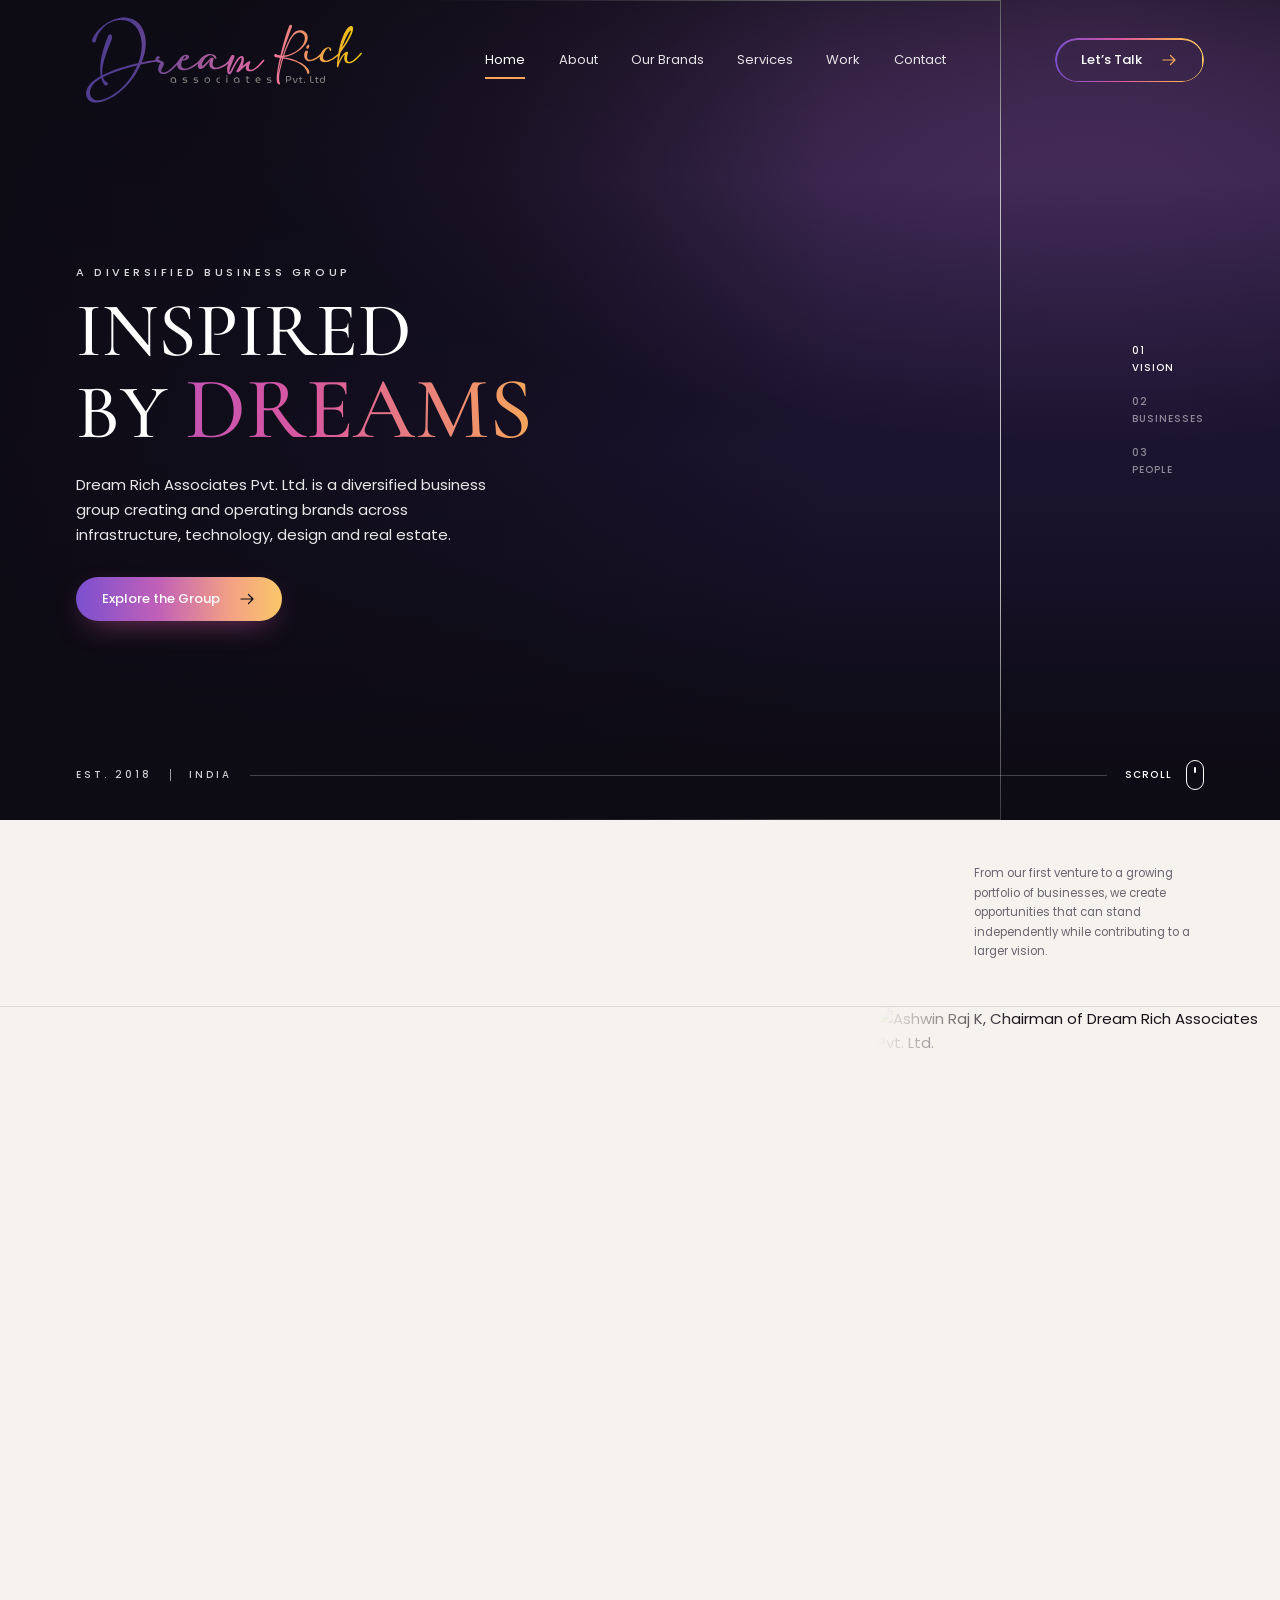
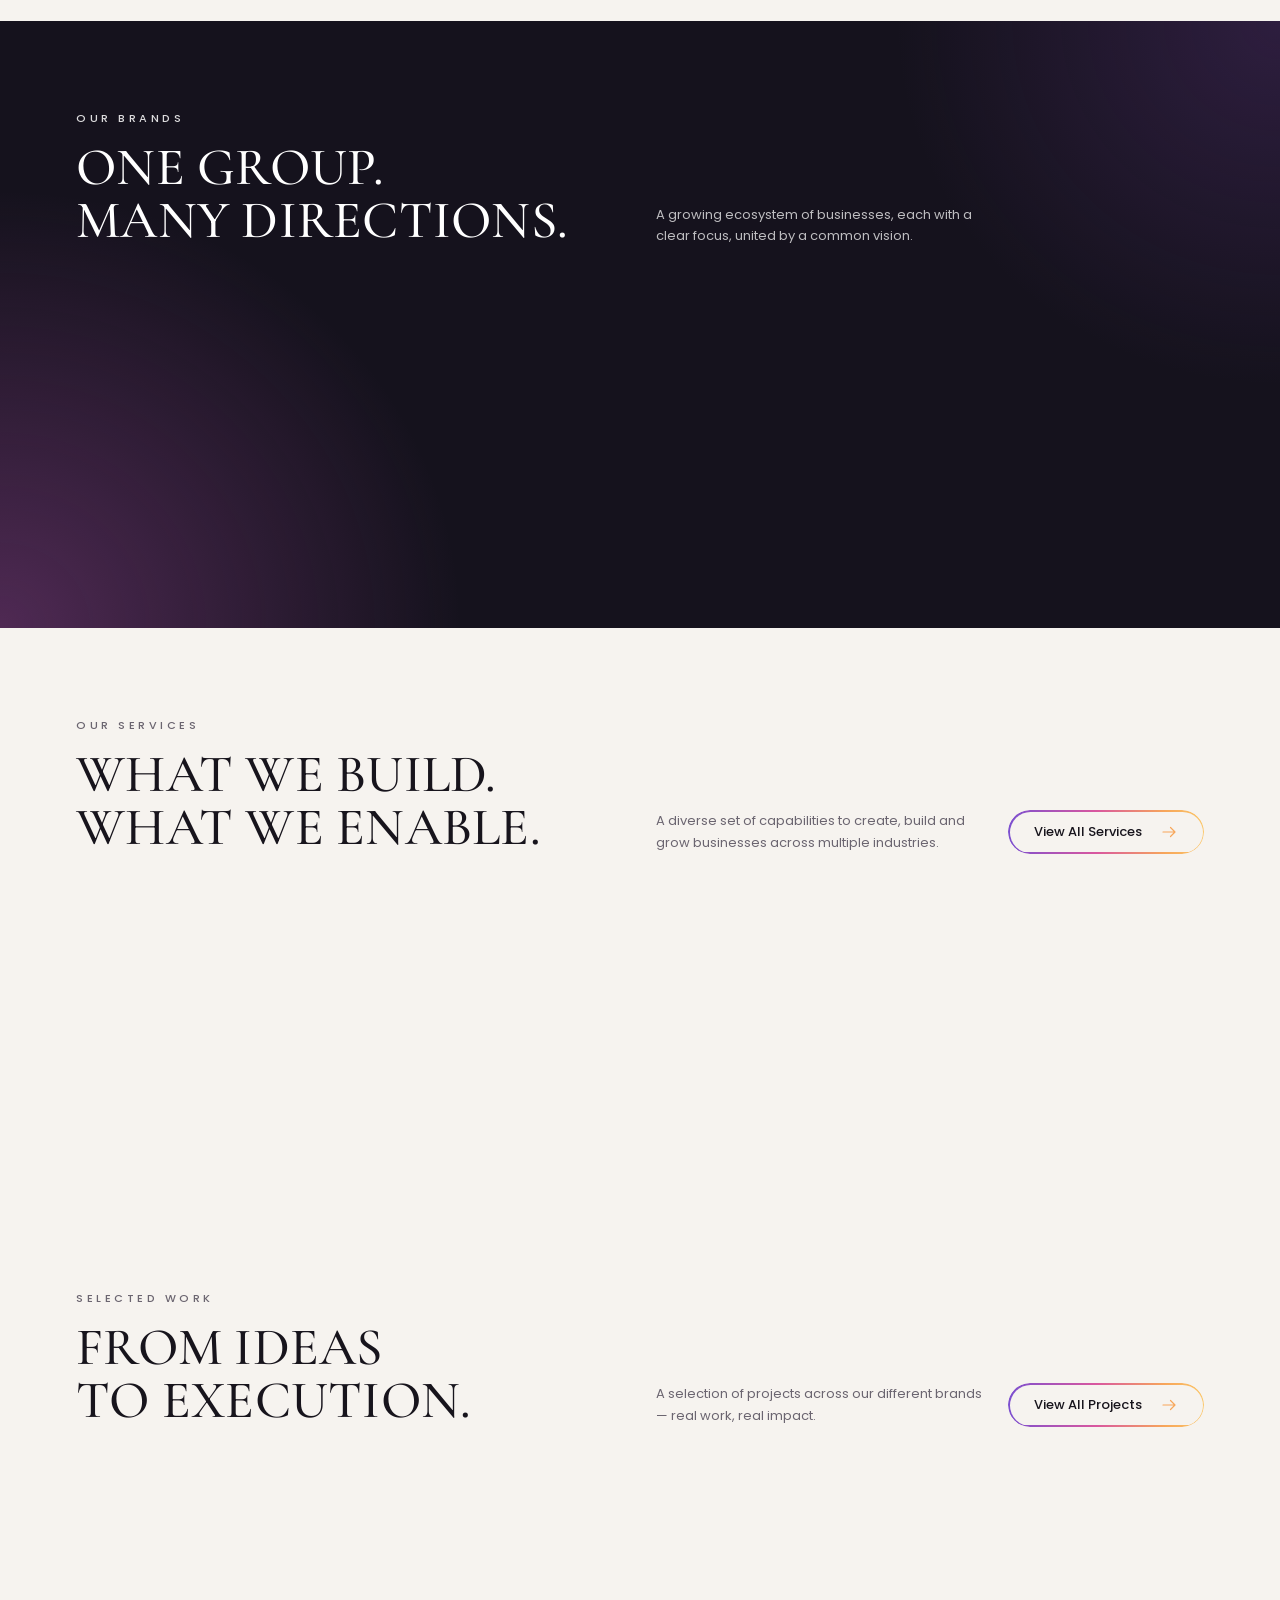
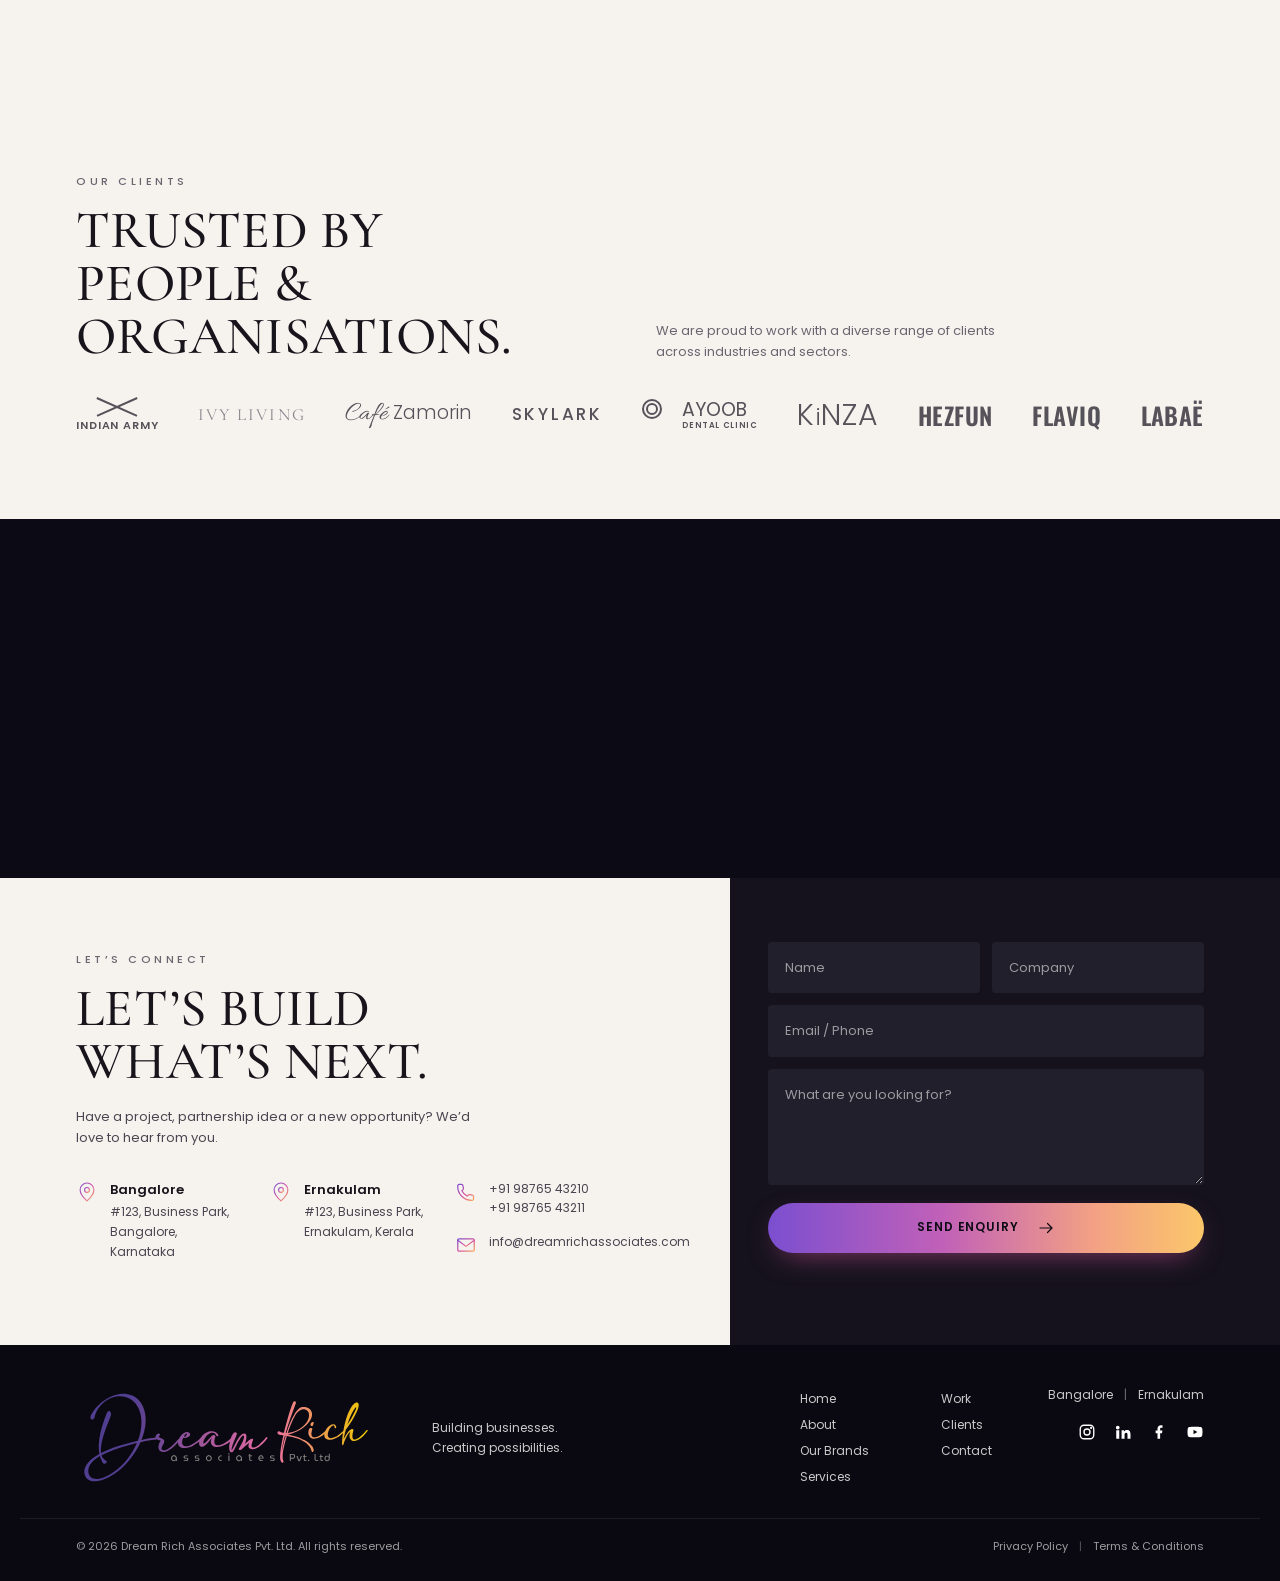
==== commit a15eaf7d: "test cmplt" ====
--- a/index.html
+++ b/index.html
@@ -4,20 +4,20 @@
   <meta charset="UTF-8">
   <meta name="viewport" content="width=device-width, initial-scale=1">
   <title>Dream Rich Associates Pvt. Ltd. — Building What Comes Next</title>
-  <meta name="description" content="Dream Rich Associates is a diversified business group creating and operating brands across infrastructure, technology, design and real estate.">
+  <meta name="description" content="Dream Rich Associates Pvt. Ltd. is a diversified business group creating and operating brands across infrastructure, technology, design and real estate.">
   <meta name="theme-color" content="#0d0b14">
   <link rel="canonical" href="https://abairaj.github.io/Dreamrich/">
   <meta property="og:type" content="website">
   <meta property="og:site_name" content="Dream Rich Associates Pvt. Ltd.">
   <meta property="og:title" content="Dream Rich Associates Pvt. Ltd. — Building What Comes Next">
-  <meta property="og:description" content="Dream Rich Associates is a diversified business group creating and operating brands across infrastructure, technology, design and real estate.">
+  <meta property="og:description" content="Dream Rich Associates Pvt. Ltd. is a diversified business group creating and operating brands across infrastructure, technology, design and real estate.">
   <meta property="og:url" content="https://abairaj.github.io/Dreamrich/">
   <meta property="og:image" content="https://abairaj.github.io/Dreamrich/assets/img/hero.jpg">
   <meta property="og:image:width" content="1170">
   <meta property="og:image:height" content="819">
   <meta name="twitter:card" content="summary_large_image">
   <meta name="twitter:title" content="Dream Rich Associates Pvt. Ltd. — Building What Comes Next">
-  <meta name="twitter:description" content="Dream Rich Associates is a diversified business group creating and operating brands across infrastructure, technology, design and real estate.">
+  <meta name="twitter:description" content="Dream Rich Associates Pvt. Ltd. is a diversified business group creating and operating brands across infrastructure, technology, design and real estate.">
   <meta name="twitter:image" content="https://abairaj.github.io/Dreamrich/assets/img/hero.jpg">
   <script>document.documentElement.classList.add('js');</script>
   <link rel="preconnect" href="https://fonts.googleapis.com">
@@ -32,9 +32,9 @@
       "@type": "Organization",
       "@id": "https://abairaj.github.io/Dreamrich/#organization",
       "name": "Dream Rich Associates Pvt. Ltd.",
-      "alternateName": "Dream Rich Associates",
+      "alternateName": "Dream Rich Associates Pvt. Ltd.",
       "url": "https://abairaj.github.io/Dreamrich/",
-      "description": "Dream Rich Associates is a diversified business group creating and operating brands across infrastructure, technology, design and real estate.",
+      "description": "Dream Rich Associates Pvt. Ltd. is a diversified business group creating and operating brands across infrastructure, technology, design and real estate.",
       "foundingDate": "2018",
       "email": "info@dreamrichassociates.com"
     },
@@ -109,7 +109,7 @@
         <div class="hero__content">
           <p class="eyebrow eyebrow--light">A Diversified Business Group</p>
           <h1 class="hero__title" id="home-title">INSPIRED<br>by <span class="grad-text">Dreams</span></h1>
-          <p class="hero__lead">Dream Rich Associates is a diversified business group creating and operating brands across infrastructure, technology, design and real estate.</p>
+          <p class="hero__lead">Dream Rich Associates Pvt. Ltd. is a diversified business group creating and operating brands across infrastructure, technology, design and real estate.</p>
           <a href="#brands" class="btn btn--solid">Explore the Group <svg class="icon"><use href="#i-arrow"/></svg></a>
         </div>
 
@@ -164,22 +164,21 @@
         <div class="about__text reveal">
           <p class="eyebrow">About Dream Rich</p>
           <h2 class="title title--lg" id="about-title">More Than<br>A Company.<br><span class="grad-text grad-text--warm">A Vision.</span></h2>
-          <p>Dream Rich Associates is the parent company behind a growing portfolio of businesses across construction, interiors, technology, creative services and real estate. Each brand operates with its own expertise and identity, while sharing a common foundation of execution, innovation and long-term thinking.</p>
+          <p>Dream Rich Associates Pvt. Ltd. is the parent company behind a growing portfolio of businesses across construction, interiors, technology, creative services and real estate. Each brand operates with its own expertise and identity, while sharing a common foundation of execution, innovation and long-term thinking.</p>
           <a href="#brands" class="btn btn--outline">Know More About Us <svg class="icon"><use href="#i-arrow"/></svg></a>
         </div>
 
         <figure class="chairman reveal">
           <figcaption class="eyebrow">Chairman’s Message</figcaption>
           <blockquote>
-            <p>Our journey has always been about building meaningful businesses, creating opportunities and adding value to people’s lives. At Dream Rich Associates, we focus on long-term thinking, responsible growth and a future full of possibilities.</p>
-          </blockquote>
-          <p class="chairman__sign" aria-hidden="true">Ashwin Raj K</p>
+            <p>Our journey has always been about building meaningful businesses, creating opportunities and adding value to people’s lives. At Dream Rich Associates Pvt. Ltd., we focus on long-term thinking, responsible growth and a future full of possibilities.</p>
+          </blockquote> <br>
           <p class="chairman__name">Ashwin Raj K</p>
-          <p class="chairman__role">Chairman<br>Dream Rich Associates</p>
+          <p class="chairman__role">Chairman & CEO<br>Dream Rich Associates Pvt. Ltd.</p>
         </figure>
 
         <div class="about__photo">
-          <img src="assets/img/chairman.jpg" width="693" height="831" alt="Ashwin Raj K, Chairman of Dream Rich Associates" loading="lazy">
+          <img src="assets/img/chairman.jpg" width="693" height="831" alt="Ashwin Raj K, Chairman of Dream Rich Associates Pvt. Ltd." loading="lazy">
         </div>
       </div>
     </section>
@@ -194,8 +193,8 @@
           </div>
           <div class="section-head__aside">
             <p>A growing ecosystem of businesses, each with a clear focus, united by a common vision.</p>
-            <a href="#services" class="btn btn--outline btn--light">Explore All Brands <svg class="icon"><use href="#i-arrow"/></svg></a>
-          </div>
+           <!-- <a href="#services" class="btn btn--outline btn--light">Explore All Brands <svg class="icon"><use href="#i-arrow"/></svg></a>
+          --></div>
         </div>
 
         <div class="cards cards--4">
@@ -402,7 +401,7 @@
           <h2 class="title" id="vision-title">The Next Business<br>We Build May Not<br>Exist Yet.</h2>
         </div>
         <div class="vision__aside reveal">
-          <p>Dream Rich Associates is built to evolve. New industries. New capabilities. New brands. One growing ecosystem.</p>
+          <p>Dream Rich Associates Pvt. Ltd. is built to evolve. New industries. New capabilities. New brands. One growing ecosystem.</p>
           <a href="#contact" class="btn btn--outline btn--light">Be Part of What’s Next <svg class="icon"><use href="#i-arrow"/></svg></a>
         </div>
       </div>
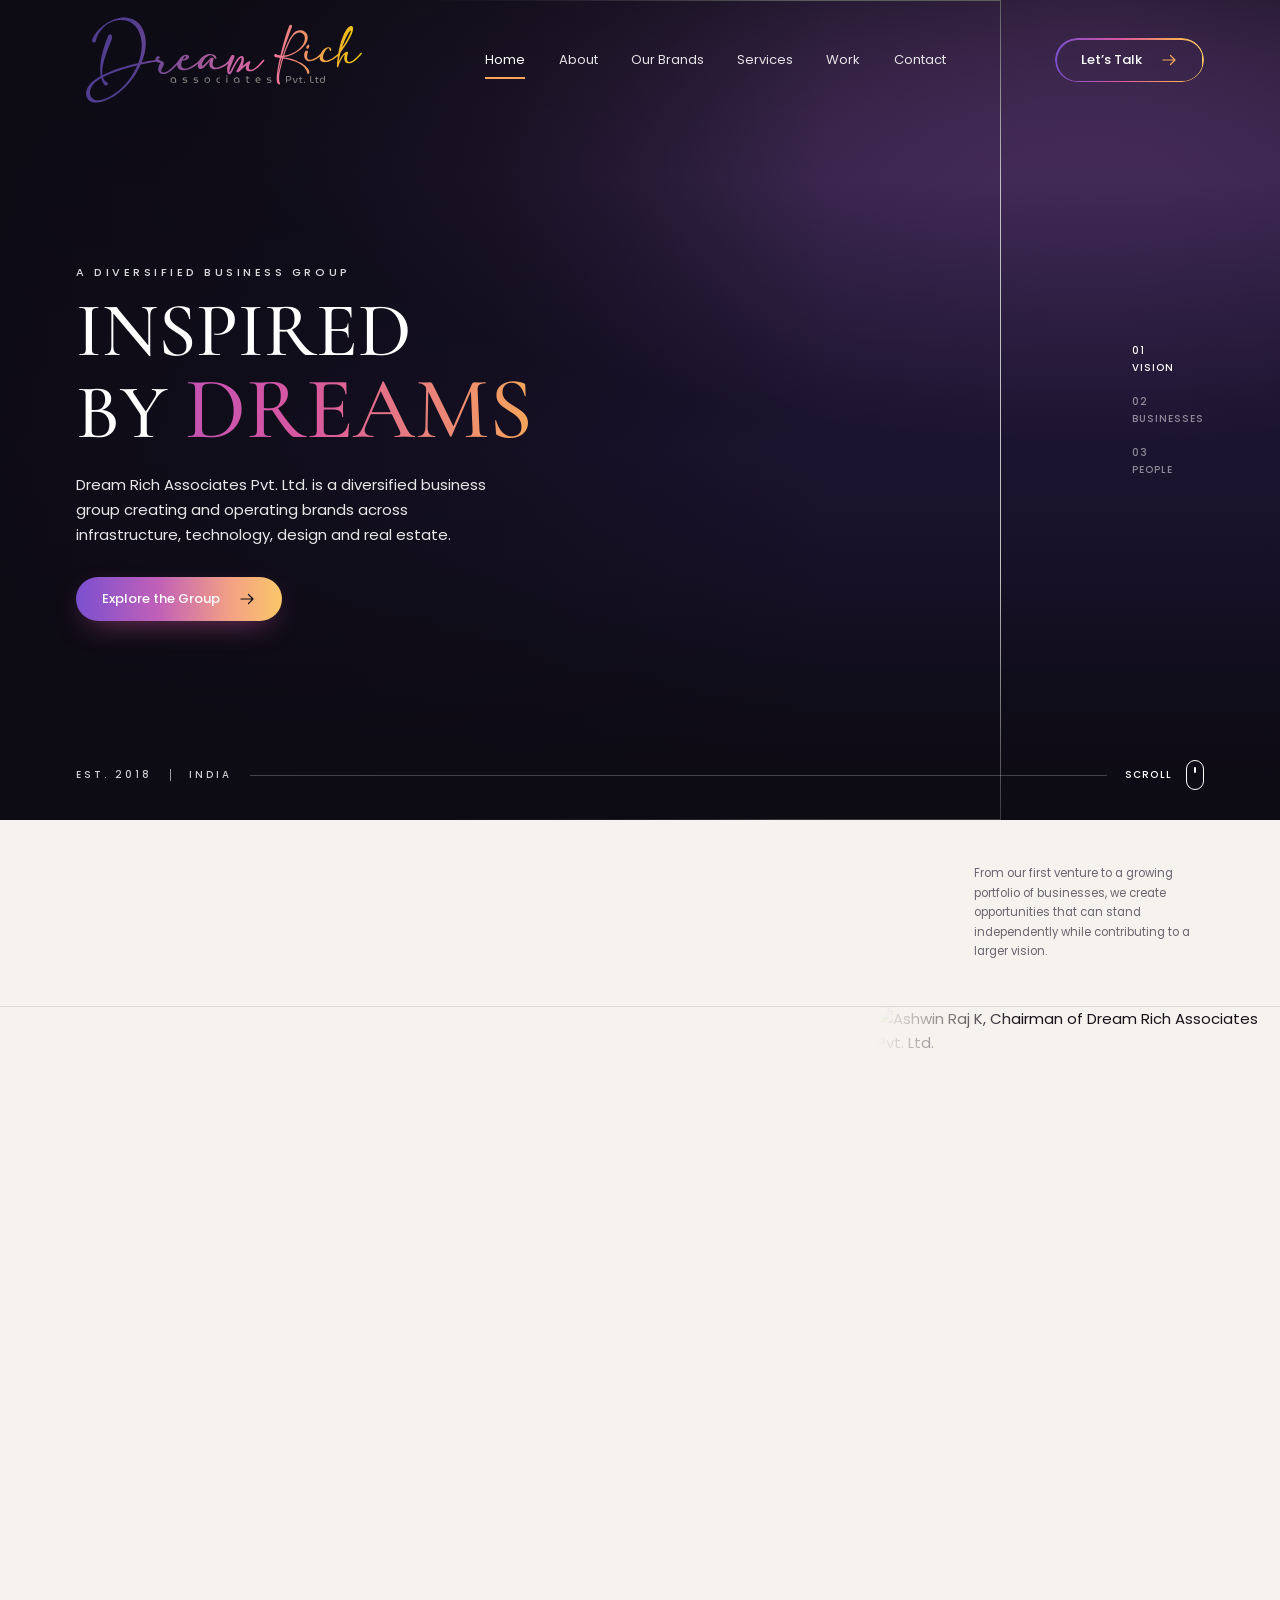
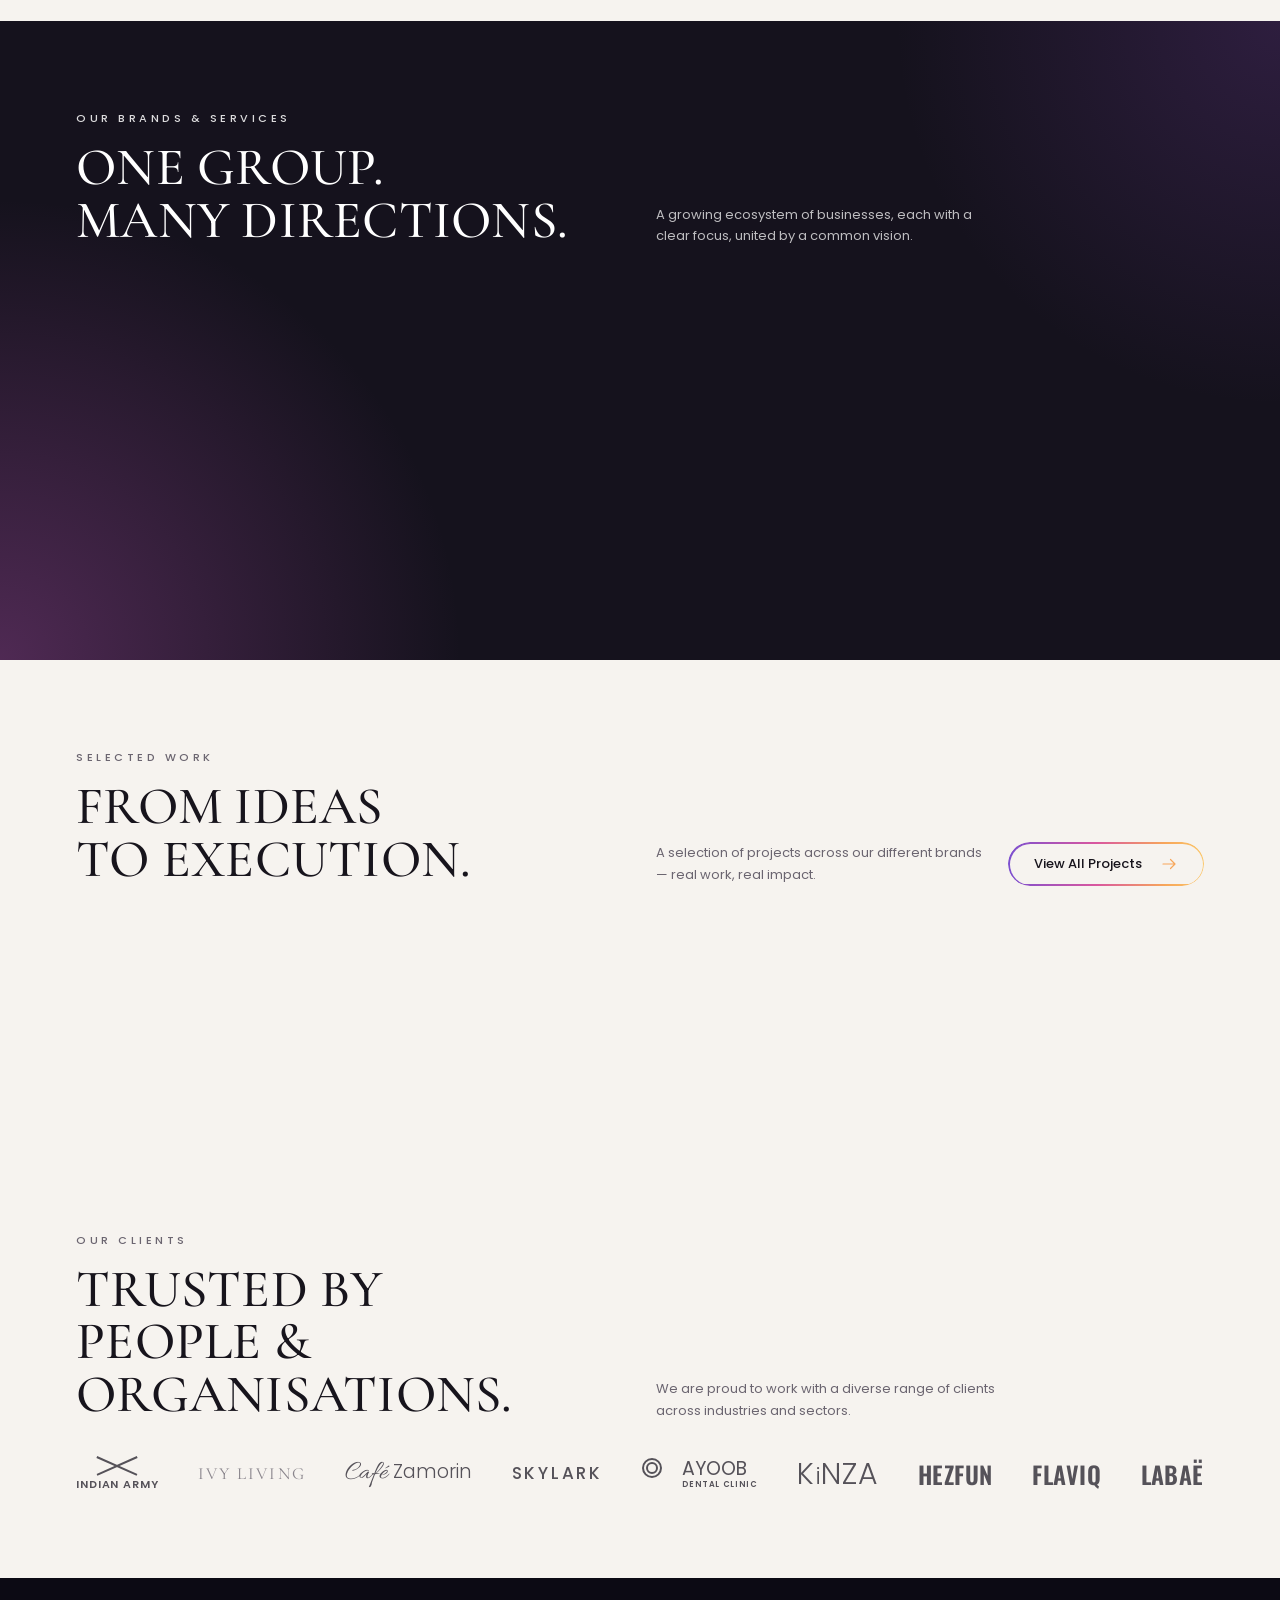
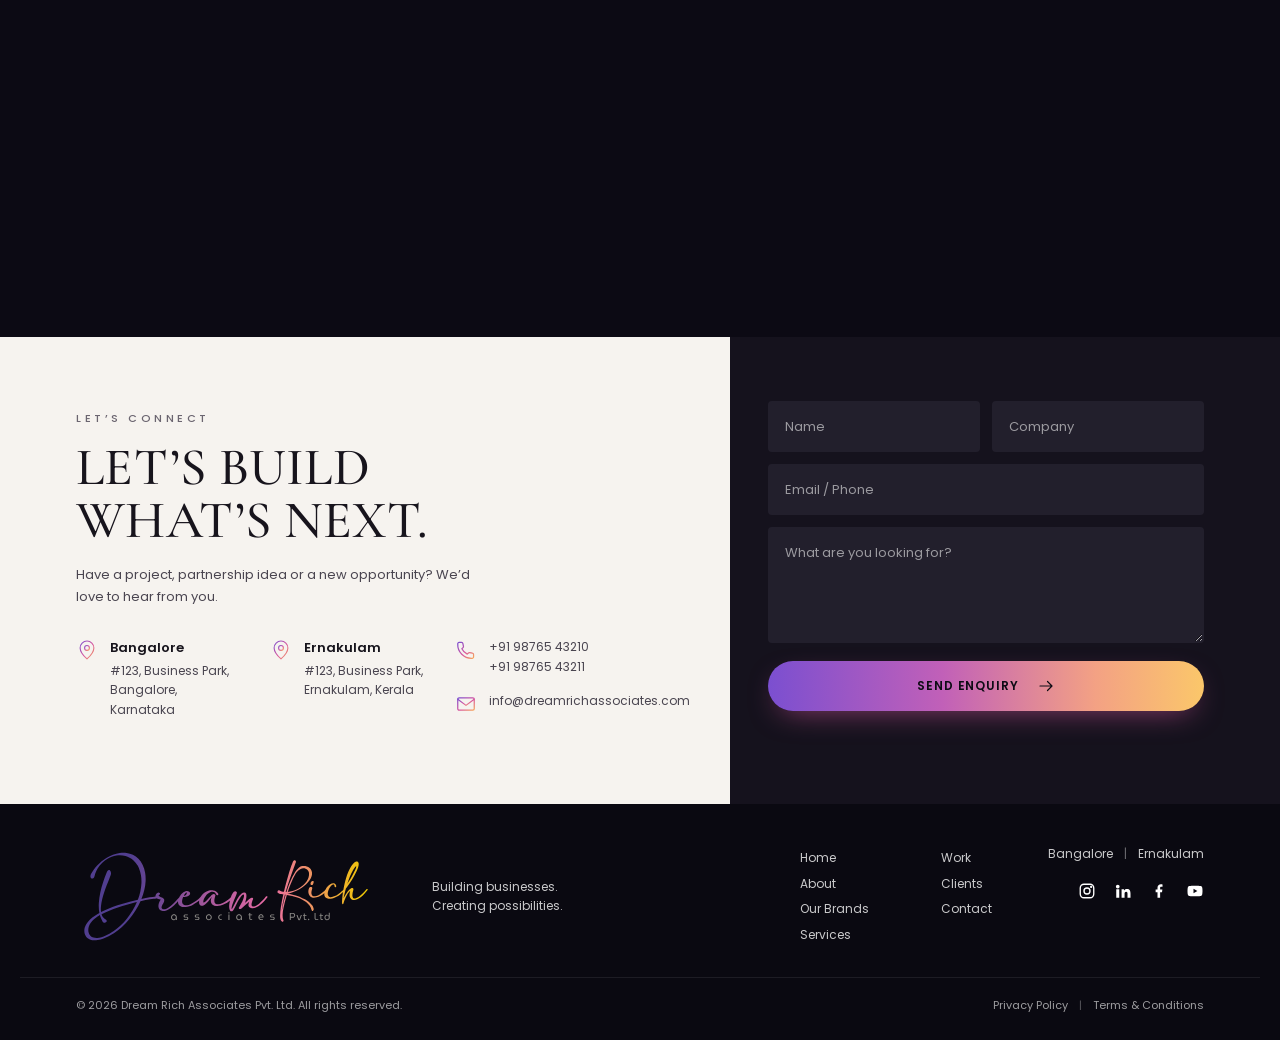
==== commit a24a5274: "service area update" ====
--- a/index.html
+++ b/index.html
@@ -188,7 +188,7 @@
       <div class="container">
         <div class="section-head">
           <div>
-            <p class="eyebrow eyebrow--light">Our Brands</p>
+            <p class="eyebrow eyebrow--light">Our Brands & Services</p>
             <h2 class="title" id="brands-title">One Group.<br>Many Directions.</h2>
           </div>
           <div class="section-head__aside">
@@ -202,9 +202,14 @@
             <img src="assets/img/brand-developers.jpg" width="498" height="249" alt="Modern residential building at dusk" loading="lazy">
             <div class="brand-card__body">
               <div>
+              <ul>
                 <h3>Dream Rich Developers</h3>
-                <p>Construction · Interior · Infrastructure</p>
-              </div>
+                <p>Construction</p>
+                <p>Interior Development</p>
+                <p>Infrastructure</p>
+                <p>Project Execution</p>
+              </ul>              
+            </div>
               <span class="arrow"><svg class="icon"><use href="#i-arrow"/></svg></span>
             </div>
           </a>
@@ -212,9 +217,13 @@
             <img src="assets/img/brand-digital.jpg" width="495" height="249" alt="Laptop with glowing interface" loading="lazy">
             <div class="brand-card__body">
               <div>
-                <h3>Creatif Digital Solutions</h3>
-                <p>Web Development · Technology · Digital Solutions</p>
-              </div>
+                <h3>Agnectix</h3>
+              <ul>
+                <p>Software Development</p>
+                <p>Web Development</p>
+                <p>AI Solutions</p>
+                <p>Automation</p>
+              </ul>              </div>
               <span class="arrow"><svg class="icon"><use href="#i-arrow"/></svg></span>
             </div>
           </a>
@@ -223,8 +232,13 @@
             <div class="brand-card__body">
               <div>
                 <h3>Creative Services</h3>
-                <p>Branding · Graphic Design · Digital Marketing</p>
-              </div>
+             <ul>
+                <p>Branding</p>
+                <p>Graphic Design</p>
+                <p>Digital Marketing</p>
+                <p>Creative Solutions</p>
+              </ul>              
+            </div>
               <span class="arrow"><svg class="icon"><use href="#i-arrow"/></svg></span>
             </div>
           </a>
@@ -232,9 +246,14 @@
             <img src="assets/img/brand-realestate.jpg" width="489" height="249" alt="Illuminated villa in the evening" loading="lazy">
             <div class="brand-card__body">
               <div>
-                <h3>Real Estate</h3>
-                <p>Development · Property · Investment</p>
-              </div>
+                <h3>Dream Terra Living</h3>
+             <ul>
+                <p>Development</p>
+                <p>Property</p>
+                <p>Investment</p>
+                <p>Real Estate Services</p>
+              </ul>              
+            </div>
               <span class="arrow"><svg class="icon"><use href="#i-arrow"/></svg></span>
             </div>
           </a>
@@ -243,7 +262,7 @@
     </section>
 
     <!-- Services -->
-    <section class="services section--cream" id="services" aria-labelledby="services-title">
+    <!-- <section class="services section--cream" id="services" aria-labelledby="services-title">
       <div class="container">
         <div class="section-head">
           <div>
@@ -291,10 +310,10 @@
               <span class="service-card__num">03</span>
               <h3>Creative</h3>
               <ul>
-                <li>Branding</li>
-                <li>Graphic Design</li>
-                <li>Digital Marketing</li>
-                <li>Creative Solutions</li>
+                <p>Branding</p>
+                <p>Graphic Design</p>
+                <p>Digital Marketing</p>
+                <p>Creative Solutions</p>
               </ul>
               <span class="arrow"><svg class="icon"><use href="#i-arrow"/></svg></span>
             </div>
@@ -315,7 +334,7 @@
           </a>
         </div>
       </div>
-    </section>
+    </section> --> 
 
     <!-- Work -->
     <section class="work section--cream" id="work" aria-labelledby="work-title">
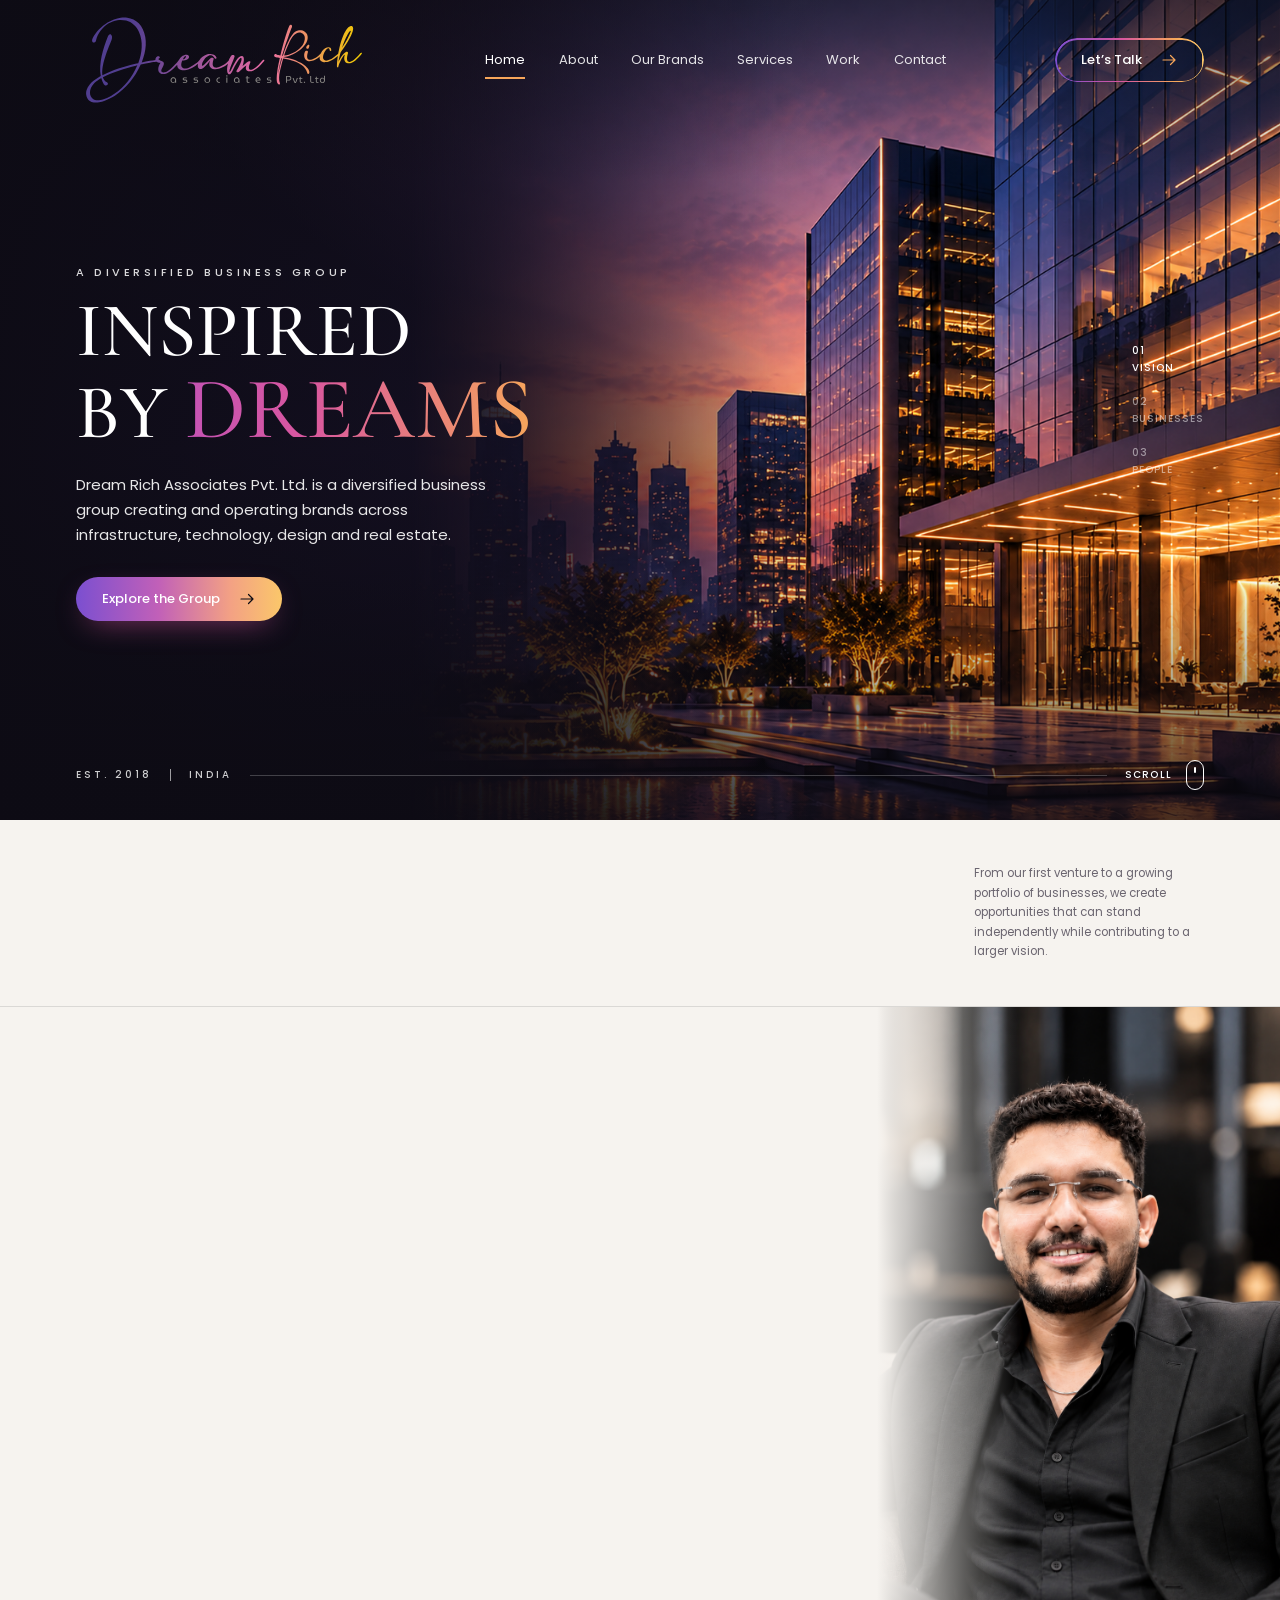
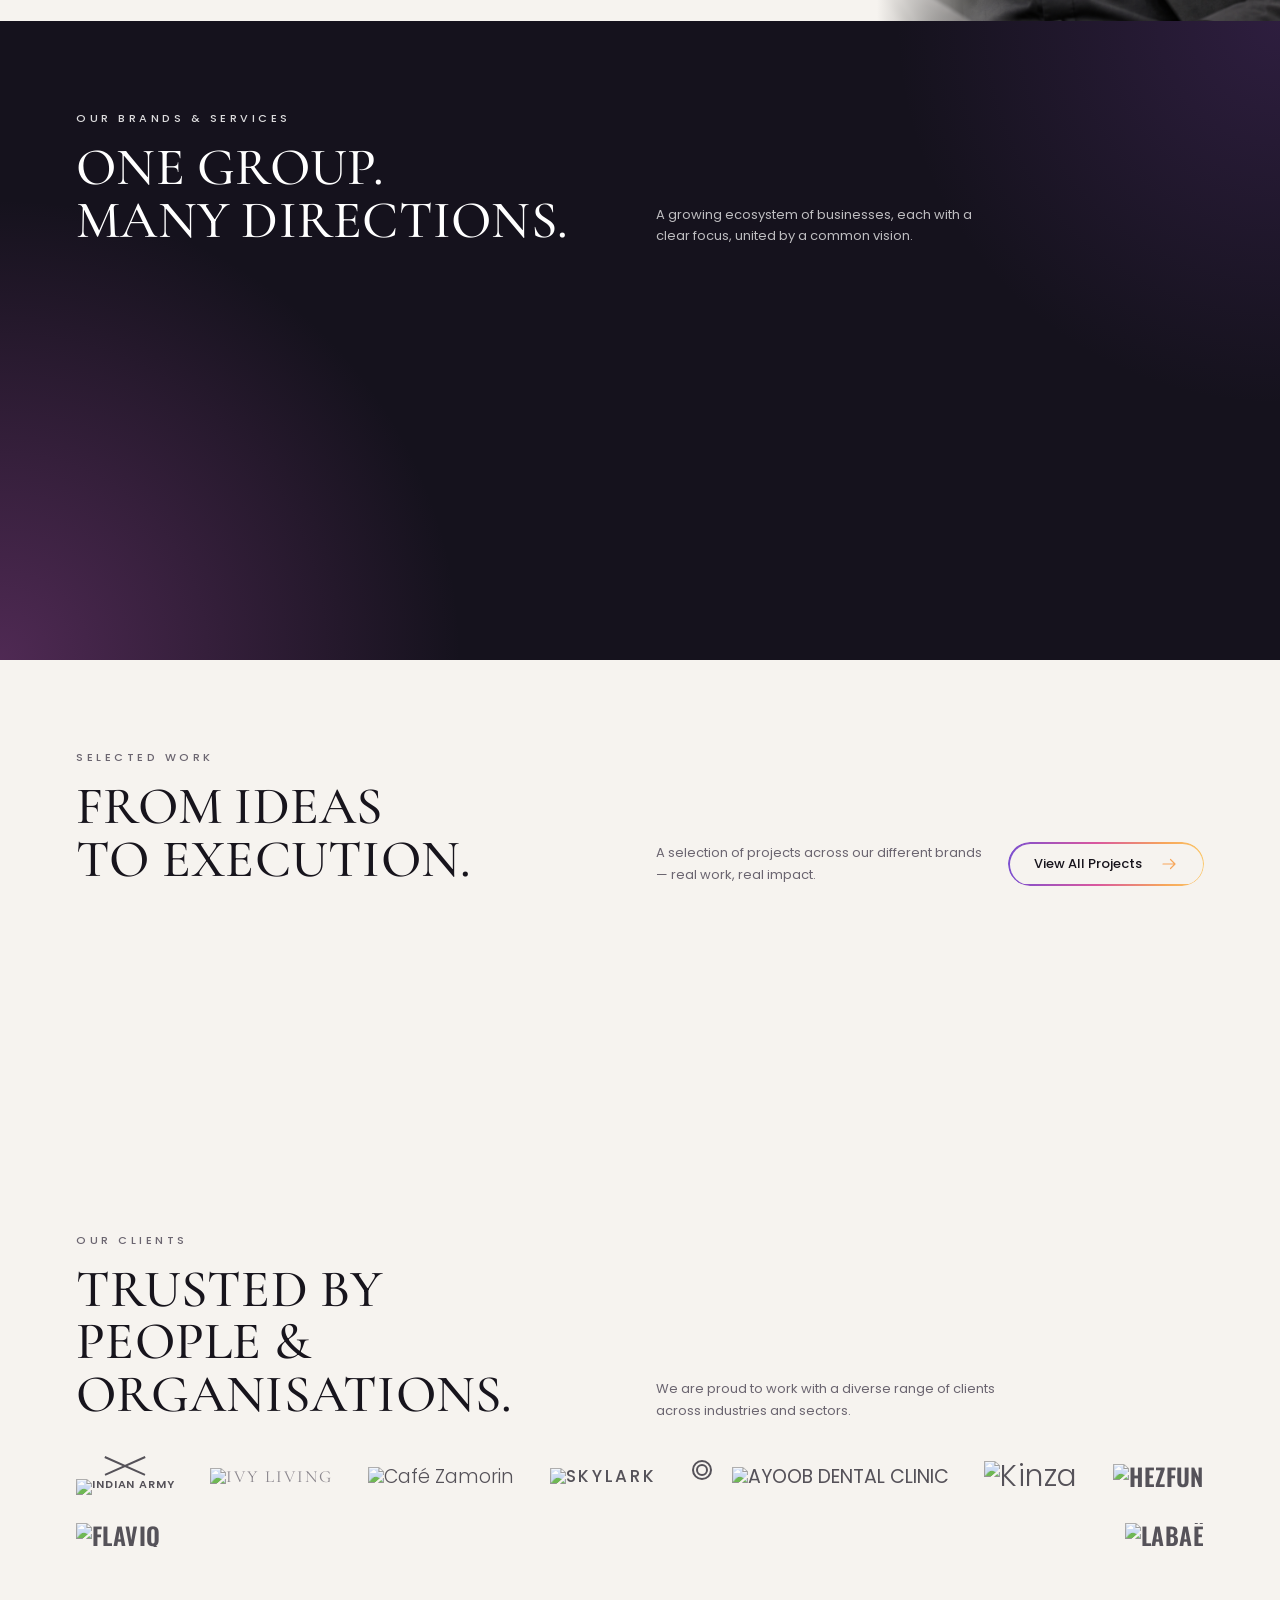
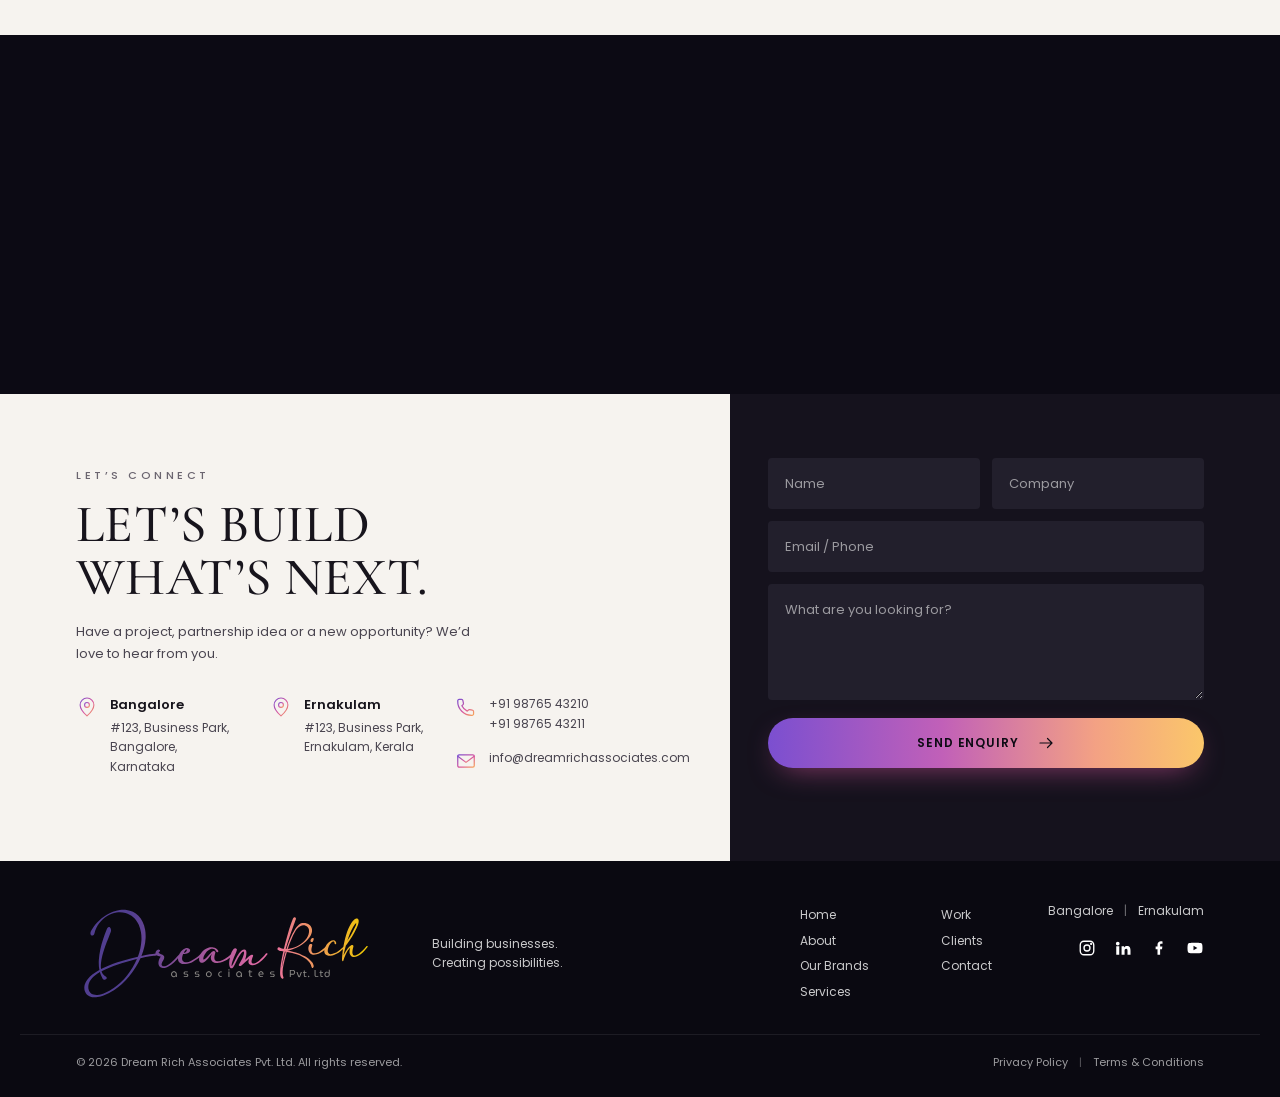
==== commit 7aa184cc: "chairman img & client logo updated" ====
--- a/index.html
+++ b/index.html
@@ -203,7 +203,7 @@
             <div class="brand-card__body">
               <div>
               <ul>
-                <h3>Dream Rich Developers</h3>
+                <h3>Dream Arch Interiors</h3>
                 <p>Construction</p>
                 <p>Interior Development</p>
                 <p>Infrastructure</p>
@@ -399,15 +399,15 @@
         </div>
 
         <ul class="clients__list">
-          <li class="client client--army">Indian Army</li>
-          <li class="client client--ivy">Ivy Living</li>
-          <li class="client client--zamorin"><em>Café</em> Zamorin</li>
-          <li class="client client--skylark">Skylark</li>
-          <li class="client client--ayoob">Ayoob <small>Dental Clinic</small></li>
-          <li class="client client--kinza">K<span>i</span>NZA</li>
-          <li class="client client--cond">Hezfun</li>
-          <li class="client client--cond">Flaviq</li>
-          <li class="client client--cond">Labaë</li>
+          <li class="client client--army"><img src="assets/img/client_1.svg" alt="Indian Army"></li>
+          <li class="client client--ivy"><img src="assets/img/client_2.svg" alt="Ivy Living"></li>
+          <li class="client client--zamorin"><img src="assets/img/client_3.svg" alt="Café Zamorin"></li>
+          <li class="client client--skylark"><img src="assets/img/client_4.svg" alt="Skylark"></li>
+          <li class="client client--ayoob"><img src="assets/img/client_5.svg" alt="Ayoob Dental Clinic"></li>
+          <li class="client client--kinza"><img src="assets/img/client_6.svg" alt="Kinza"></li>
+          <li class="client client--cond"><img src="assets/img/client_7.svg" alt="Hezfun"></li>
+          <li class="client client--cond"><img src="assets/img/client_8.svg" alt="Flaviq"></li>
+          <li class="client client--cond"><img src="assets/img/client_9.svg" alt="Labaë"></li>
         </ul>
       </div>
     </section>
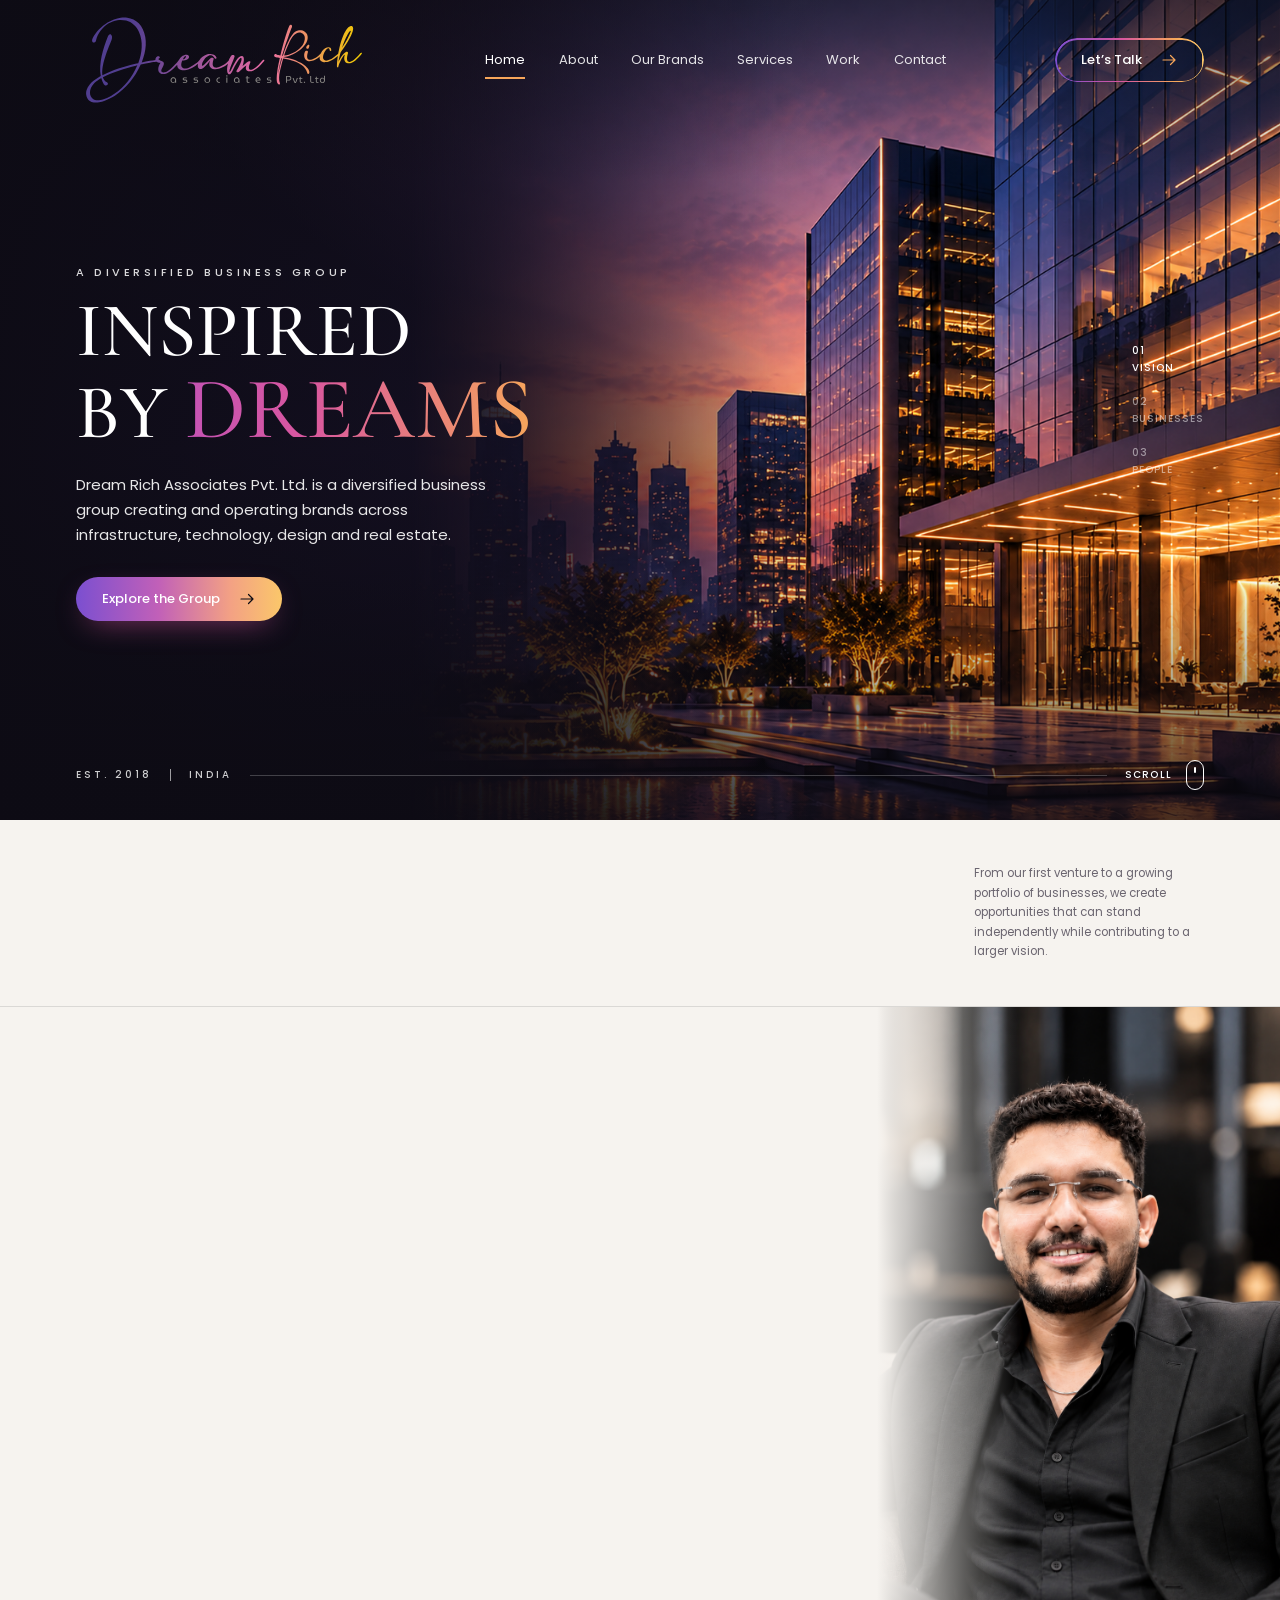
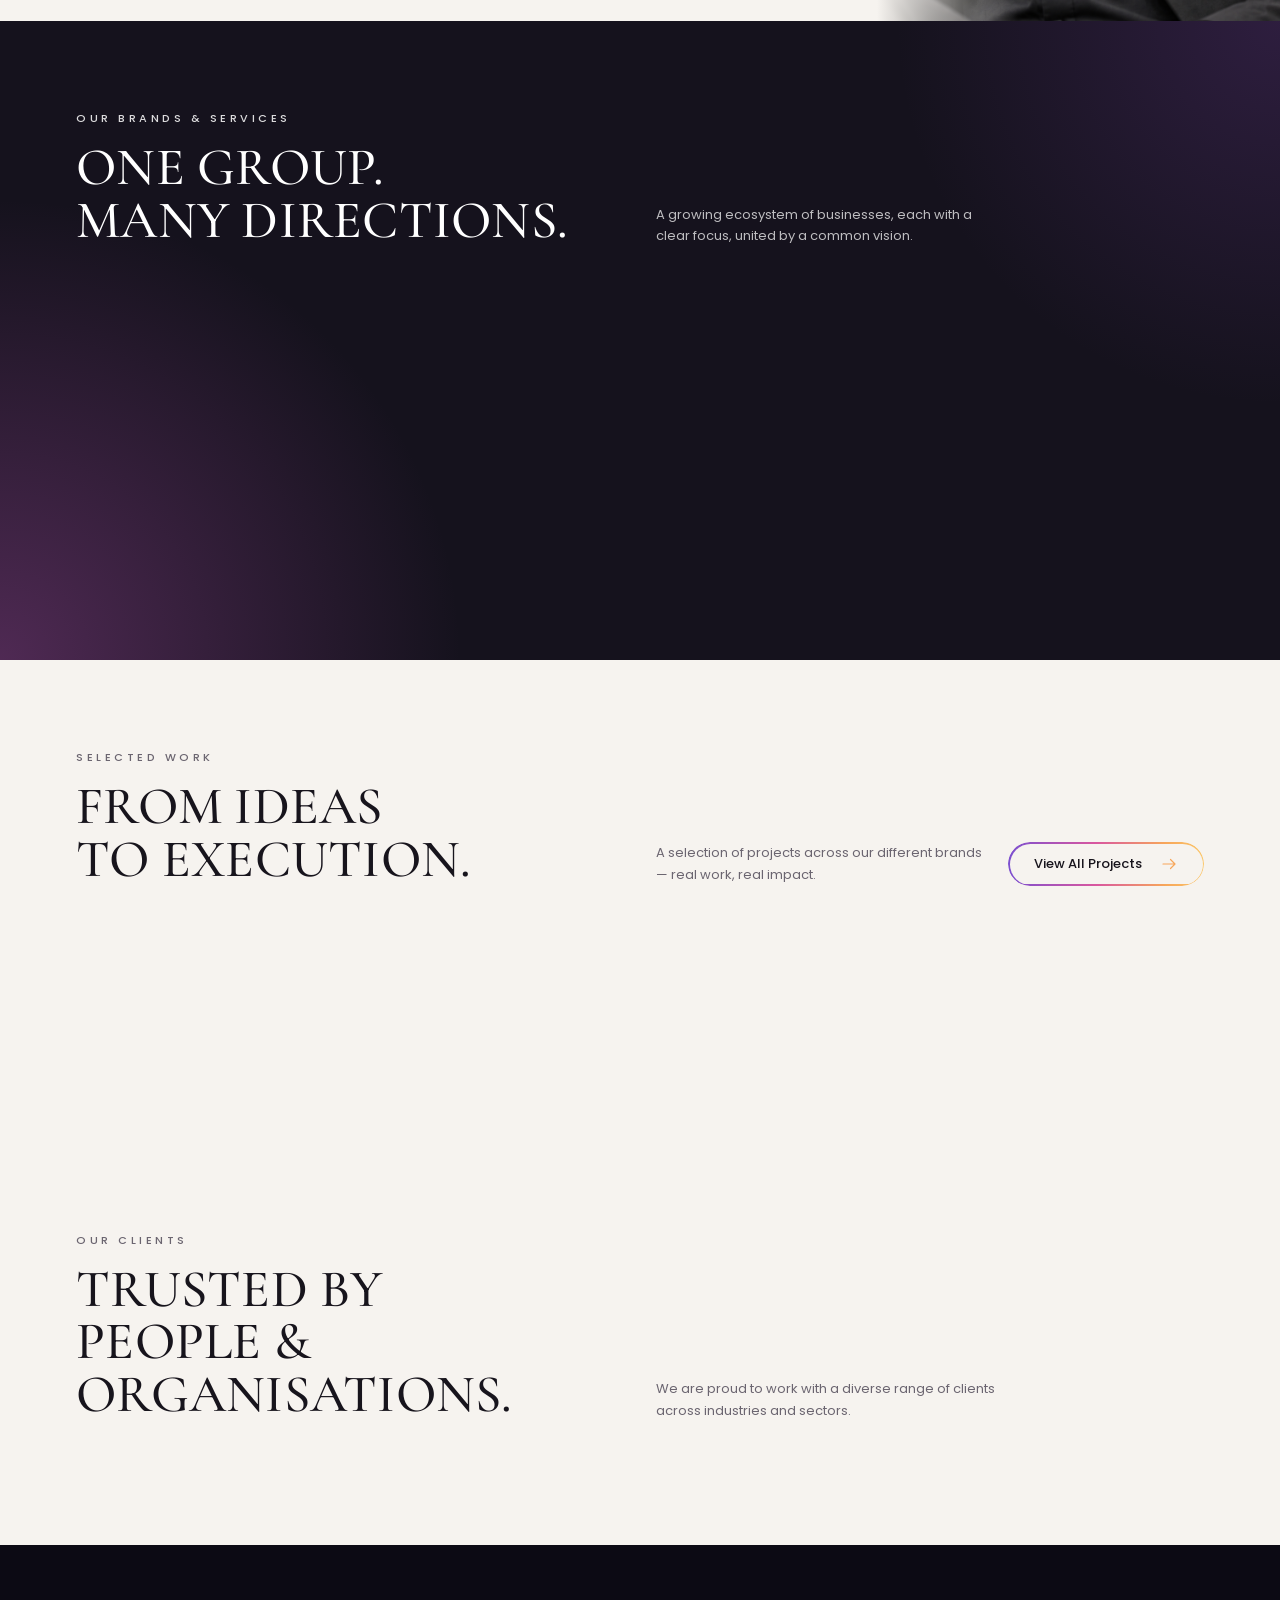
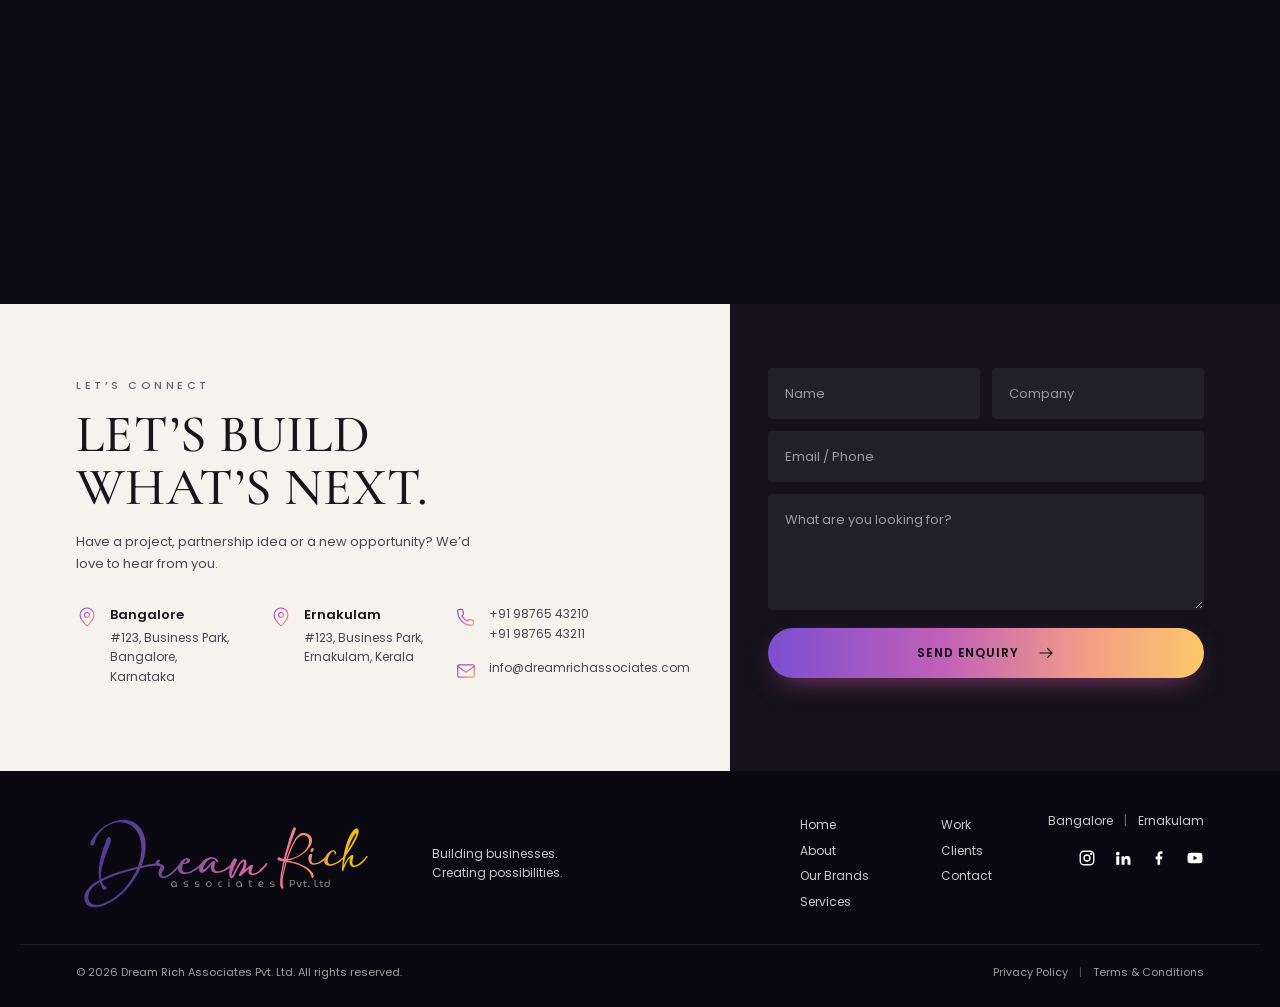
==== commit bb659b07: "client logo update" ====
--- a/index.html
+++ b/index.html
@@ -399,15 +399,17 @@
         </div>
 
         <ul class="clients__list">
-          <li class="client client--army"><img src="assets/img/client_1.svg" alt="Indian Army"></li>
-          <li class="client client--ivy"><img src="assets/img/client_2.svg" alt="Ivy Living"></li>
-          <li class="client client--zamorin"><img src="assets/img/client_3.svg" alt="Café Zamorin"></li>
-          <li class="client client--skylark"><img src="assets/img/client_4.svg" alt="Skylark"></li>
-          <li class="client client--ayoob"><img src="assets/img/client_5.svg" alt="Ayoob Dental Clinic"></li>
-          <li class="client client--kinza"><img src="assets/img/client_6.svg" alt="Kinza"></li>
-          <li class="client client--cond"><img src="assets/img/client_7.svg" alt="Hezfun"></li>
-          <li class="client client--cond"><img src="assets/img/client_8.svg" alt="Flaviq"></li>
-          <li class="client client--cond"><img src="assets/img/client_9.svg" alt="Labaë"></li>
+          <li><img src="assets/img/client_1.svg"></li>
+          <li><img src="assets/img/client_2.svg"></li>
+          <li><img src="assets/img/client_3.svg"></li>
+          <li><img src="assets/img/client_4.svg"></li>
+          <li><img src="assets/img/client_5.svg"></li>
+          <li><img src="assets/img/client_6.svg"></li>
+          <li><img src="assets/img/client_7.svg"></li>
+          <li><img src="assets/img/client_8.svg"></li>
+          <li><img src="assets/img/client_9.svg"></li>
+          <li><img src="assets/img/client_10.svg"></li>
+          <li><img src="assets/img/client_11.svg"></li>
         </ul>
       </div>
     </section>
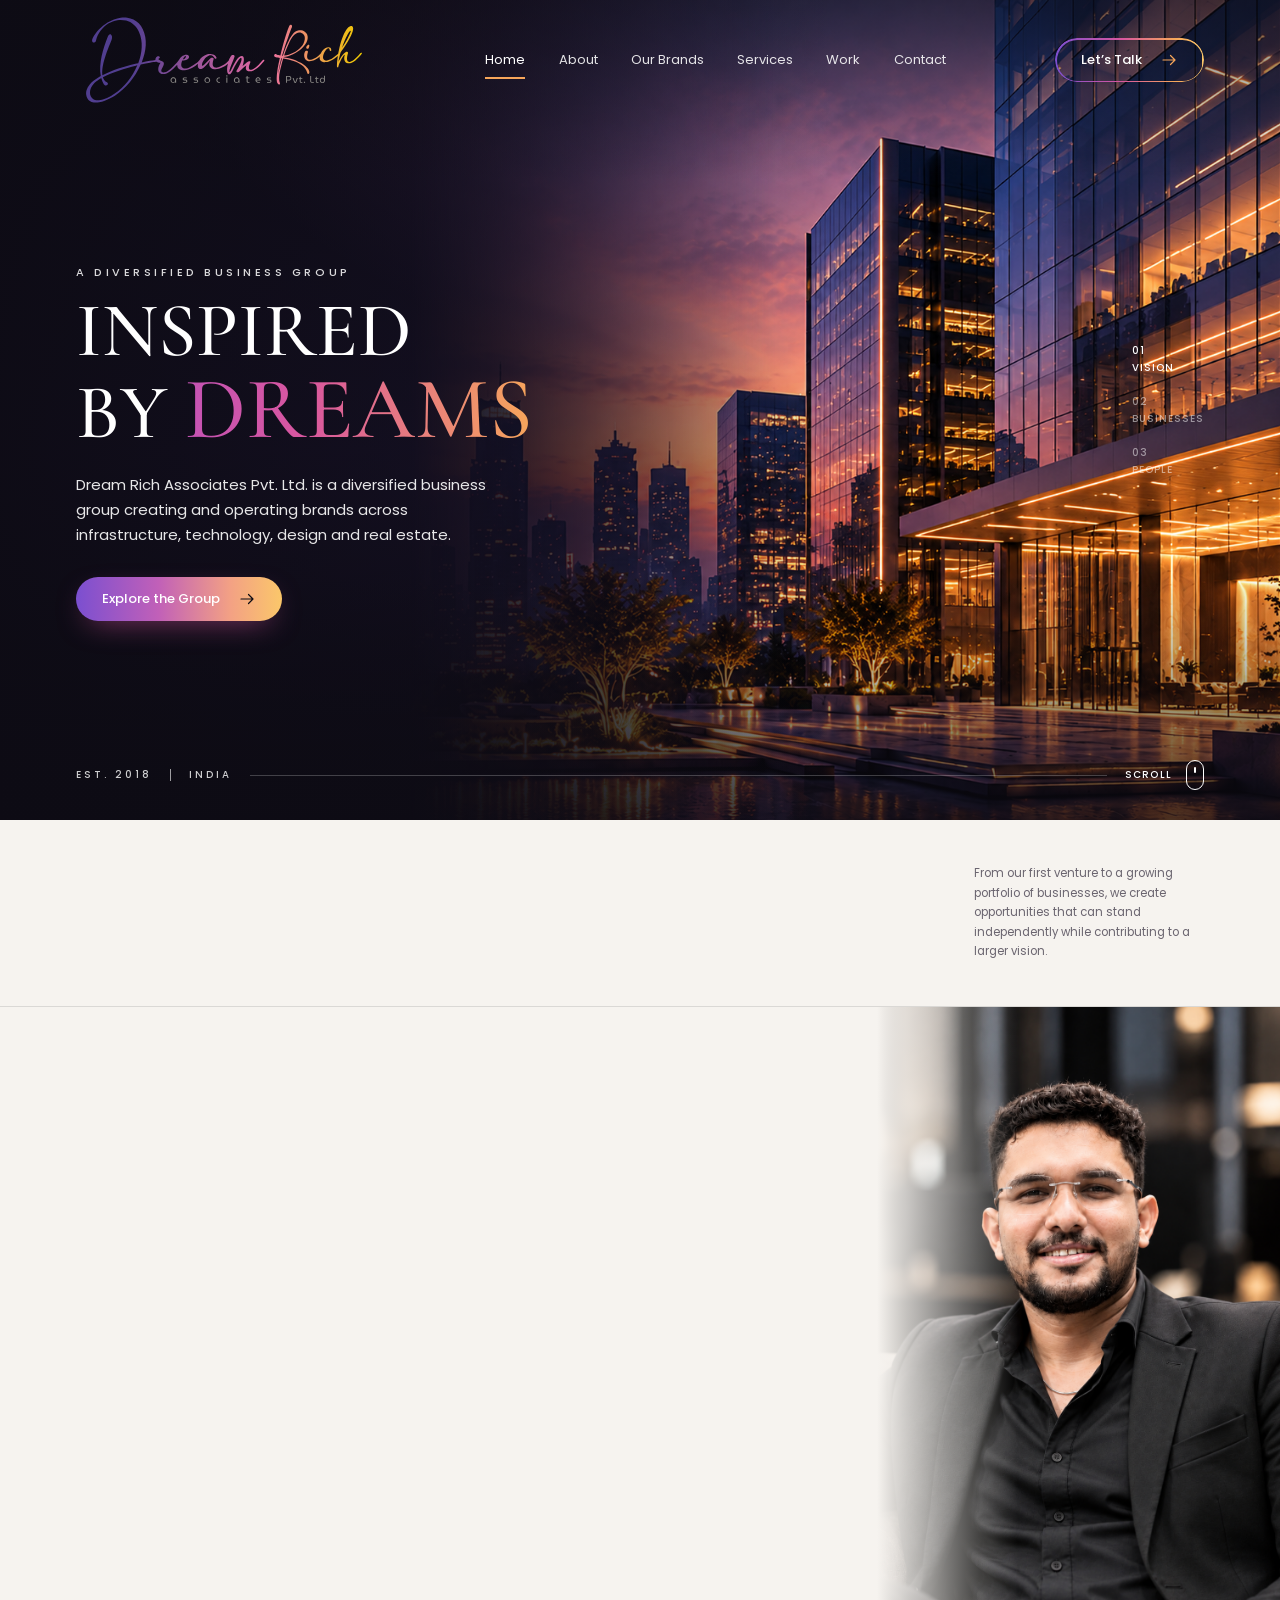
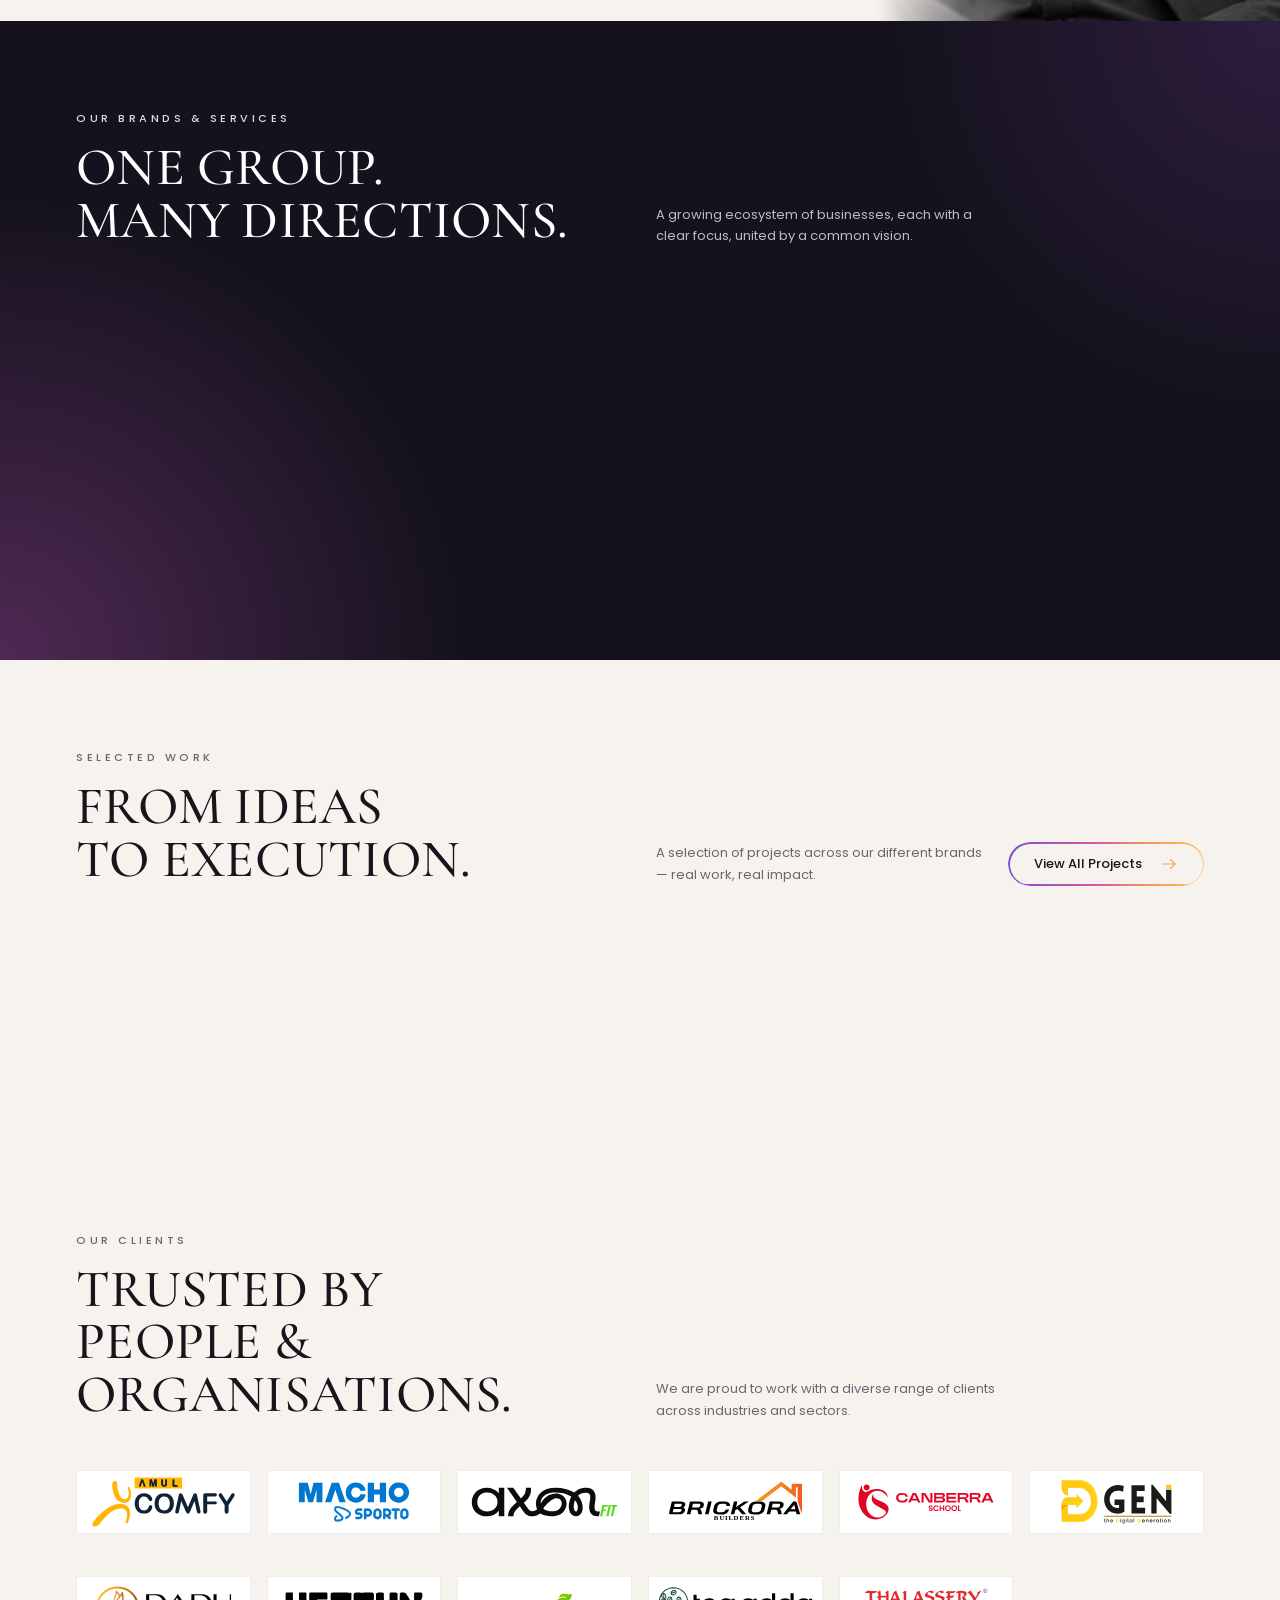
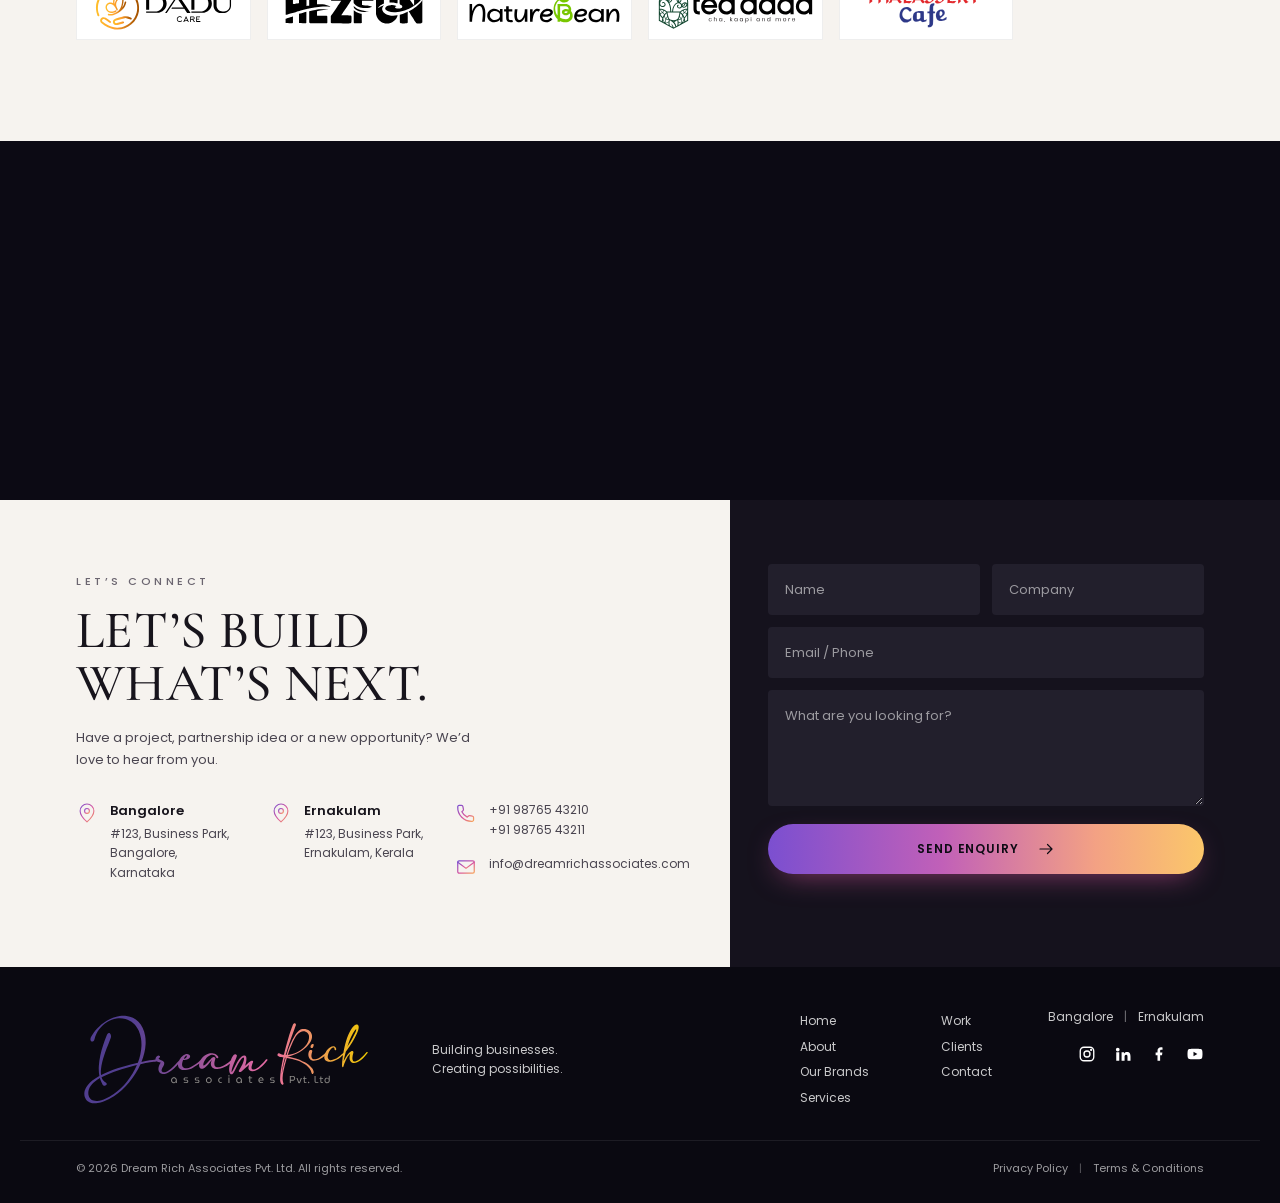
==== commit 56d2ab29: "client logo" ====
--- a/index.html
+++ b/index.html
@@ -399,18 +399,18 @@
         </div>
 
         <ul class="clients__list">
-          <li><img src="assets/img/client_1.svg"></li>
-          <li><img src="assets/img/client_2.svg"></li>
-          <li><img src="assets/img/client_3.svg"></li>
-          <li><img src="assets/img/client_4.svg"></li>
-          <li><img src="assets/img/client_5.svg"></li>
-          <li><img src="assets/img/client_6.svg"></li>
-          <li><img src="assets/img/client_7.svg"></li>
-          <li><img src="assets/img/client_8.svg"></li>
-          <li><img src="assets/img/client_9.svg"></li>
-          <li><img src="assets/img/client_10.svg"></li>
-          <li><img src="assets/img/client_11.svg"></li>
-        </ul>
+        <li><img src="assets/img/client_1.svg" alt="Client 1"></li>
+  <li><img src="assets/img/client_2.svg" alt="Client 2"></li>
+  <li><img src="assets/img/client_3.svg" alt="Client 3"></li>
+  <li><img src="assets/img/client_4.svg" alt="Client 4"></li>
+  <li><img src="assets/img/client_5.svg" alt="Client 5"></li>
+  <li><img src="assets/img/client_6.svg" alt="Client 6"></li>
+  <li><img src="assets/img/client_7.svg" alt="Client 7"></li>
+  <li><img src="assets/img/client_8.svg" alt="Client 8"></li>
+  <li><img src="assets/img/client_9.svg" alt="Client 9"></li>
+  <li><img src="assets/img/client_10.svg" alt="Client 10"></li>
+  <li><img src="assets/img/client_11.svg" alt="Client 11"></li>
+</ul>
       </div>
     </section>
 
--- a/css/styles.css
+++ b/css/styles.css
@@ -525,52 +525,41 @@
 .work-card p span { margin: 0 6px; opacity: .6; }
 
 /* ---------- Clients ---------- */
-
 .clients__list {
-  display: flex;
-  flex-wrap: wrap;
+  list-style: none;
+  margin: 0;
+  padding: 0;
+  display: grid;
+  grid-template-columns: repeat(auto-fit, minmax(150px, 1fr));
+  gap: 1rem;
+}
+
+.clients__list img {
+  display: block;
+  width: 180px;
+  max-width: 100%;
+  height: auto;
+  object-fit: contain;
+  background: transparent;
+}
+
+.clients__list li {
+  display: flex;
   align-items: center;
-  justify-content: space-between;
-  gap: 28px 22px;
-  color: #3a363f;
-}
-.client { line-height: 1; opacity: .85; transition: opacity .2s ease; white-space: nowrap; }
-.client:hover { opacity: 1; }
-.client--army { font-size: 11px; font-weight: 600; letter-spacing: .08em; text-transform: uppercase; padding-top: 22px; position: relative; }
-.client--army::before, .client--army::after {
-  content: "";
-  position: absolute;
-  left: 50%; top: 8px;
-  width: 44px; height: 1.5px;
-  margin-left: -22px;
-  background: currentColor;
-  transform: rotate(24deg);
-}
-.client--army::after { transform: rotate(-24deg); }
-.client--ivy { font-family: var(--serif); font-size: 17px; letter-spacing: .12em; text-transform: uppercase; color: #77727b; }
-.client--zamorin { font-size: 19px; font-weight: 300; }
-.client--zamorin em { font-family: var(--script); font-size: 27px; font-style: normal; }
-.client--skylark { font-size: 17px; font-weight: 500; letter-spacing: .16em; text-transform: uppercase; }
-.client--ayoob {
-  position: relative;
-  padding-left: 40px;
-  font-size: 19px;
-  font-weight: 400;
-  text-transform: uppercase;
-}
-.client--ayoob::before {
-  content: "";
-  position: absolute;
-  left: 0; top: 50%;
-  width: 20px; height: 20px;
-  margin-top: -16px;
-  border: 6px double currentColor;
-  border-radius: 50%;
-}
-.client--ayoob small { display: block; margin-top: 3px; font-size: 8px; font-weight: 600; letter-spacing: .08em; }
-.client--kinza { font-size: 30px; font-weight: 300; letter-spacing: .02em; }
-.client--kinza span { font-size: .8em; }
-.client--cond { font-family: "Oswald", var(--sans); font-size: 24px; font-weight: 600; letter-spacing: .02em; text-transform: uppercase; }
+  justify-content: center;
+  min-height: 90px;
+}
+
+.clients__list img {
+  display: block;
+  width: 180px;
+  max-width: 100%;
+  height: auto;
+  object-fit: contain;
+  background: #fff;
+  border: 1px solid #eee;
+}
+
 
 /* ---------- Vision ---------- */
 
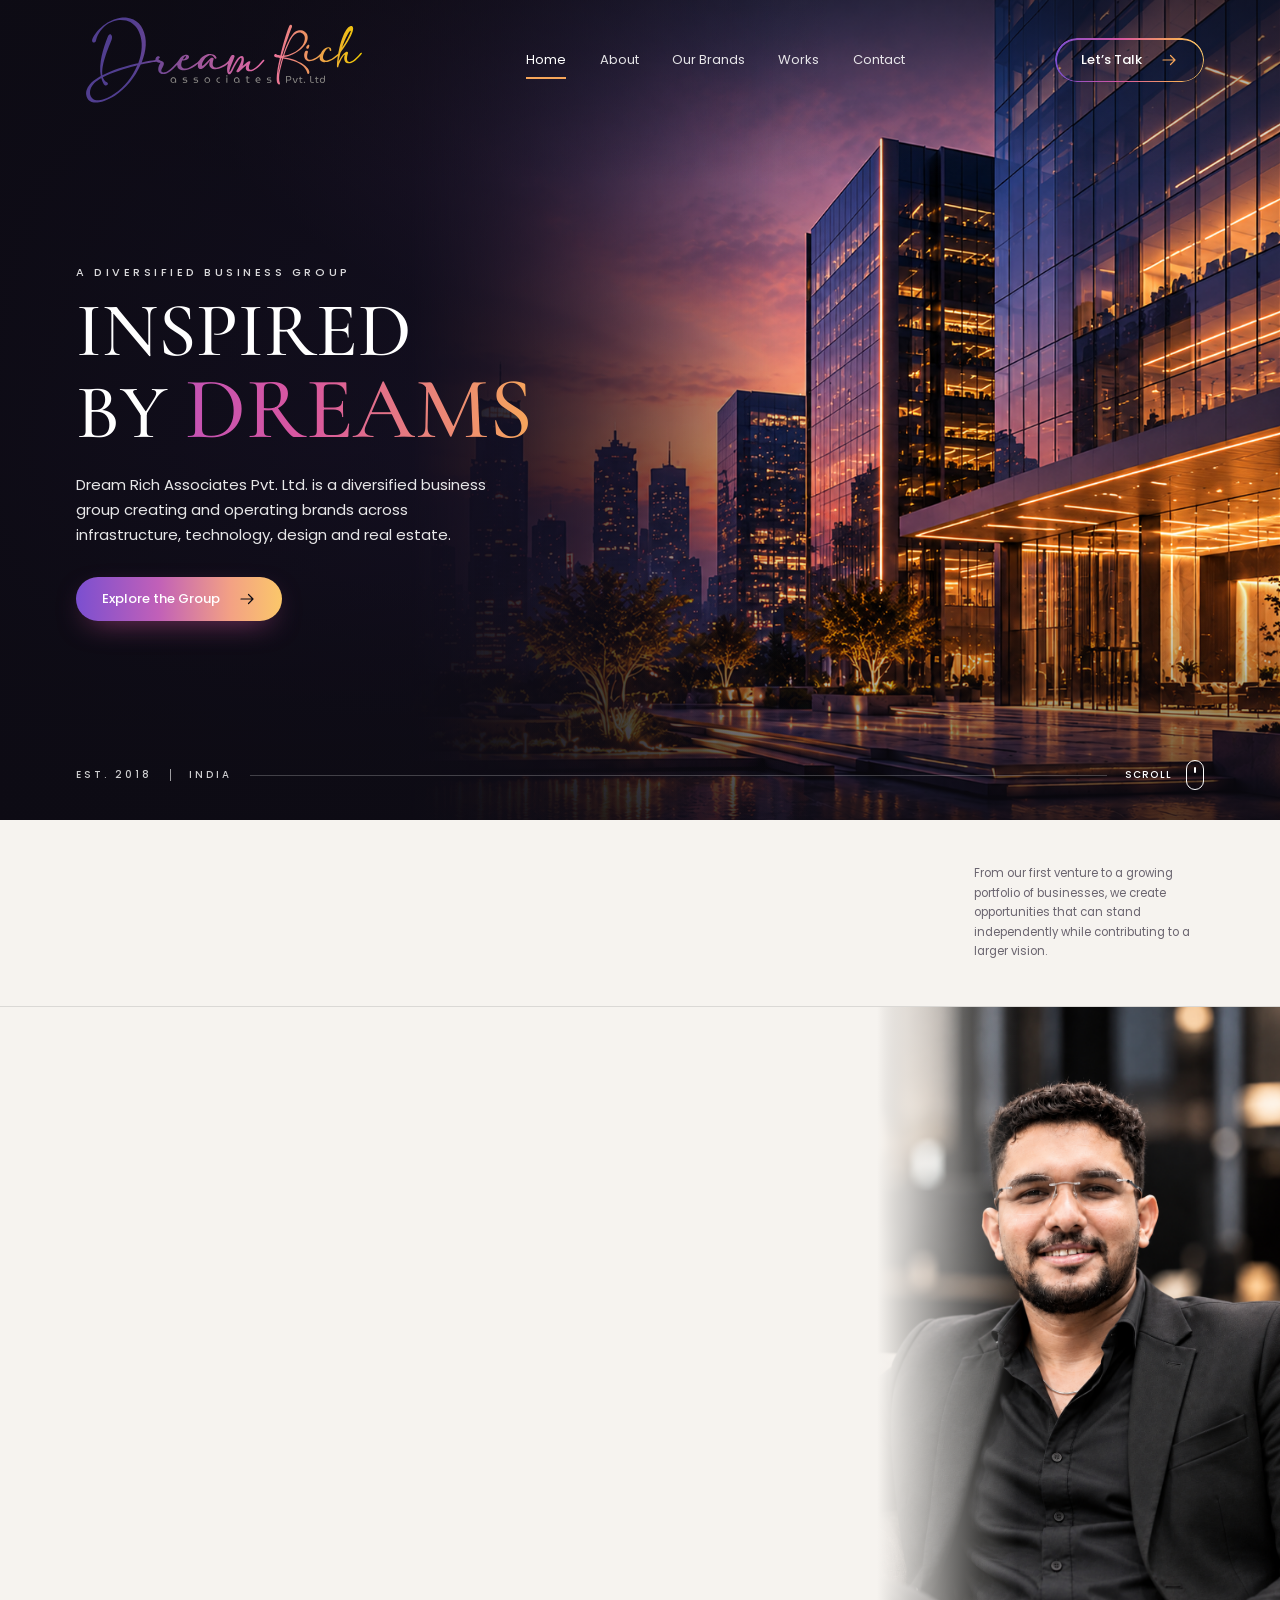
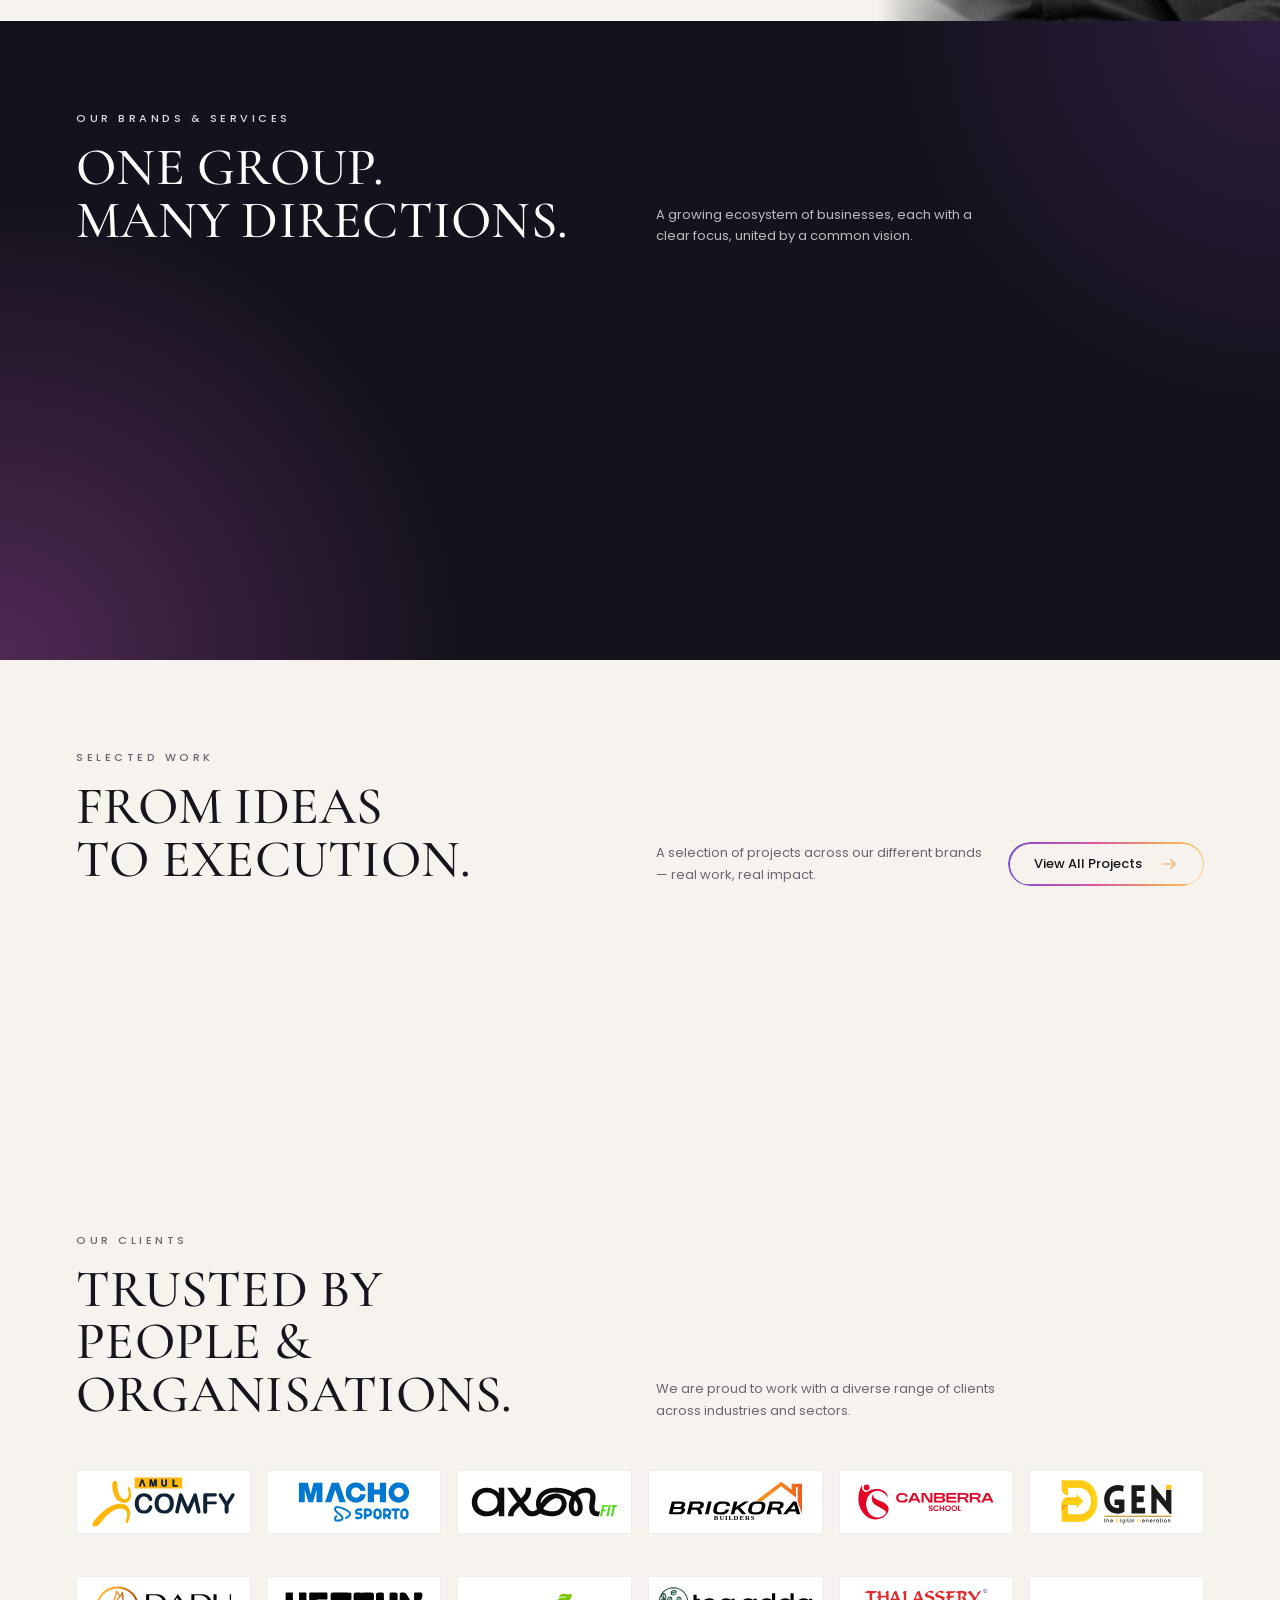
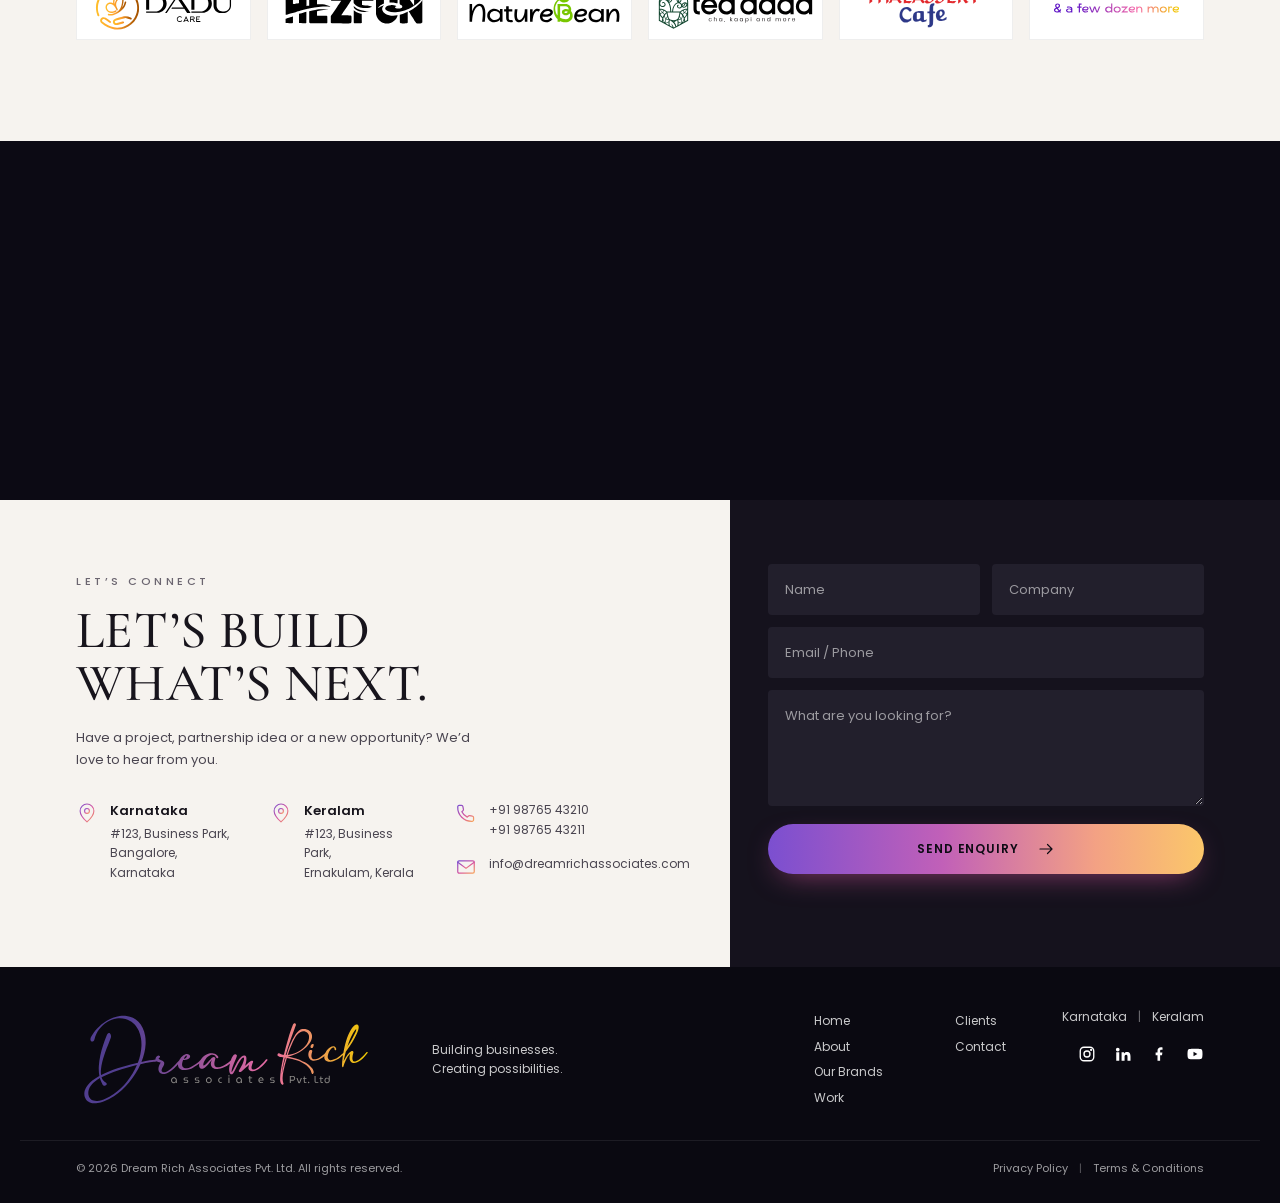
==== commit 05d6f895: "updates" ====
--- a/index.html
+++ b/index.html
@@ -3,7 +3,7 @@
 <head>
   <meta charset="UTF-8">
   <meta name="viewport" content="width=device-width, initial-scale=1">
-  <title>Dream Rich Associates Pvt. Ltd. — Building What Comes Next</title>
+  <title>Dream Rich Associates Pvt. Ltd. — Inspired by Dreams</title>
   <meta name="description" content="Dream Rich Associates Pvt. Ltd. is a diversified business group creating and operating brands across infrastructure, technology, design and real estate.">
   <meta name="theme-color" content="#0d0b14">
   <link rel="canonical" href="https://abairaj.github.io/Dreamrich/">
@@ -87,8 +87,8 @@
         <a href="#home" class="nav__link is-active">Home</a>
         <a href="#about" class="nav__link">About</a>
         <a href="#brands" class="nav__link">Our Brands</a>
-        <a href="#services" class="nav__link">Services</a>
-        <a href="#work" class="nav__link">Work</a>
+        <!--<a href="#services" class="nav__link">Services</a>-->
+        <a href="#work" class="nav__link">Works</a>
         <a href="#clients" class="nav__link nav__link--mobile">Clients</a>
         <a href="#contact" class="nav__link">Contact</a>
       </nav>
@@ -113,11 +113,11 @@
           <a href="#brands" class="btn btn--solid">Explore the Group <svg class="icon"><use href="#i-arrow"/></svg></a>
         </div>
 
-        <ol class="hero__index" aria-hidden="true">
+       <!-- <ol class="hero__index" aria-hidden="true">
           <li class="is-active"><span>01</span>Vision</li>
           <li><span>02</span>Businesses</li>
-          <li><span>03</span>People</li>
-        </ol>
+          <li><span>03</span>People</li> 
+        </ol> -->
 
         <div class="hero__foot">
           <span>Est. 2018</span><span class="hero__sep"></span><span>India</span>
@@ -146,7 +146,7 @@
             </li>
             <li class="stat reveal">
               <svg class="stat__icon"><use href="#i-people"/></svg>
-              <div><strong class="stat__num">100<sup>+</sup></strong><span class="stat__label">Projects &amp; Clients</span></div>
+              <div><strong class="stat__num">300<sup>+</sup></strong><span class="stat__label">Projects &amp; Clients</span></div>
             </li>
             <li class="stat reveal">
               <svg class="stat__icon"><use href="#i-pin"/></svg>
@@ -171,9 +171,9 @@
         <figure class="chairman reveal">
           <figcaption class="eyebrow">Chairman’s Message</figcaption>
           <blockquote>
-            <p>Our journey has always been about building meaningful businesses, creating opportunities and adding value to people’s lives. At Dream Rich Associates Pvt. Ltd., we focus on long-term thinking, responsible growth and a future full of possibilities.</p>
+            <p>Our journey has always been about building meaningful businesses, creating opportunities and adding value to people’s lives. <br> At Dream Rich Associates Pvt. Ltd., we focus on long-term thinking, responsible growth and a future full of possibilities.</p>
           </blockquote> <br>
-          <p class="chairman__name">Ashwin Raj K</p>
+          <p class="chairman__name">Ashwin Chekavan</p>
           <p class="chairman__role">Chairman & CEO<br>Dream Rich Associates Pvt. Ltd.</p>
         </figure>
 
@@ -246,7 +246,7 @@
             <img src="assets/img/brand-realestate.jpg" width="489" height="249" alt="Illuminated villa in the evening" loading="lazy">
             <div class="brand-card__body">
               <div>
-                <h3>Dream Terra Living</h3>
+                <h3>Dream Terra Assets</h3>
              <ul>
                 <p>Development</p>
                 <p>Property</p>
@@ -410,6 +410,8 @@
   <li><img src="assets/img/client_9.svg" alt="Client 9"></li>
   <li><img src="assets/img/client_10.svg" alt="Client 10"></li>
   <li><img src="assets/img/client_11.svg" alt="Client 11"></li>
+  <li><img src="assets/img/client_12.svg" alt="Client 12"></li>
+
 </ul>
       </div>
     </section>
@@ -438,11 +440,11 @@
         <div class="contact__details">
           <address class="detail">
             <svg class="detail__icon"><use href="#i-pin"/></svg>
-            <div><strong>Bangalore</strong>#123, Business Park,<br>Bangalore, Karnataka</div>
+            <div><strong>Karnataka</strong>#123, Business Park,<br>Bangalore, Karnataka</div>
           </address>
           <address class="detail">
             <svg class="detail__icon"><use href="#i-pin"/></svg>
-            <div><strong>Ernakulam</strong>#123, Business Park,<br>Ernakulam, Kerala</div>
+            <div><strong>Keralam</strong>#123, Business Park,<br>Ernakulam, Kerala</div>
           </address>
           <div class="detail-stack">
             <div class="detail">
@@ -483,13 +485,13 @@
         <a href="#home">Home</a>
         <a href="#about">About</a>
         <a href="#brands">Our Brands</a>
-        <a href="#services">Services</a>
+        <!--<a href="#services">Services</a>-->
         <a href="#work">Work</a>
         <a href="#clients">Clients</a>
         <a href="#contact">Contact</a>
       </nav>
       <div class="footer__side">
-        <p>Bangalore <span>|</span> Ernakulam</p>
+        <p>Karnataka <span>|</span> Keralam</p>
         <div class="socials">
           <a href="#" aria-label="Instagram"><svg class="icon"><use href="#i-instagram"/></svg></a>
           <a href="#" aria-label="LinkedIn"><svg class="icon"><use href="#i-linkedin"/></svg></a>
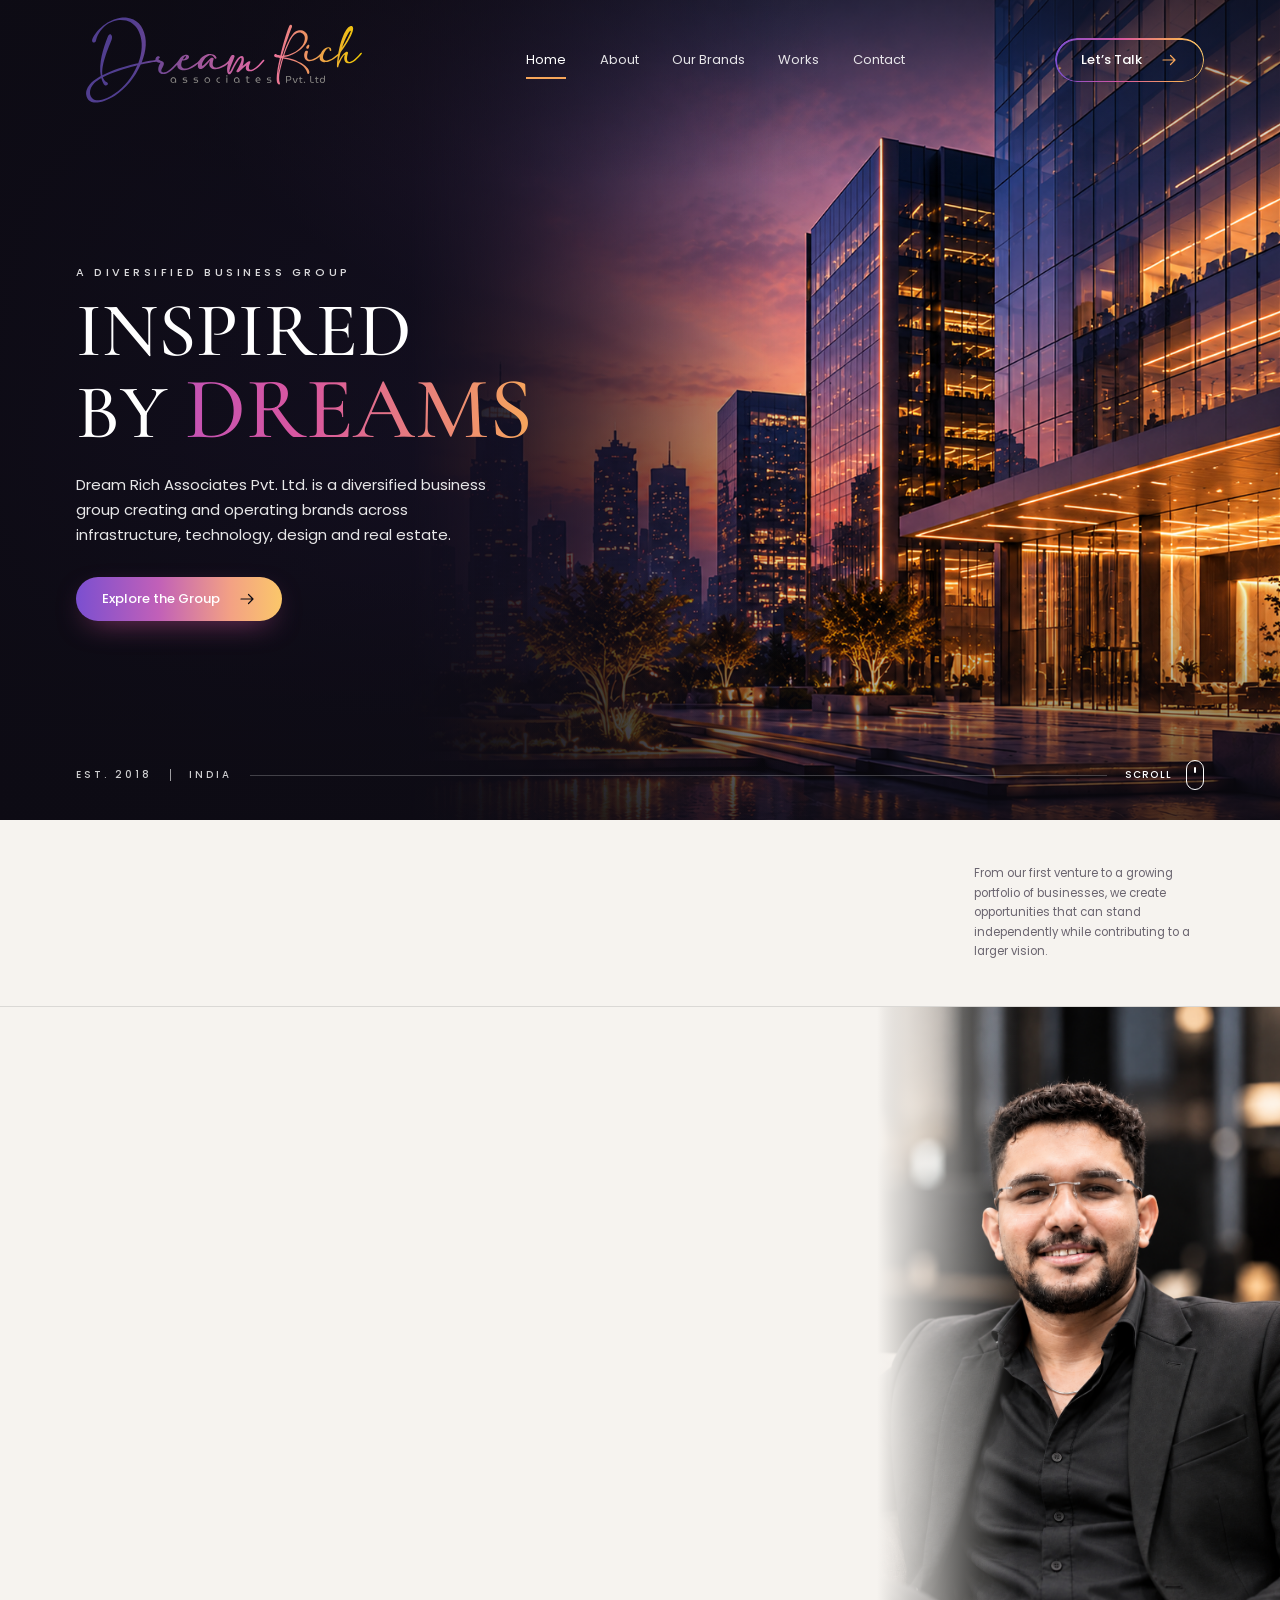
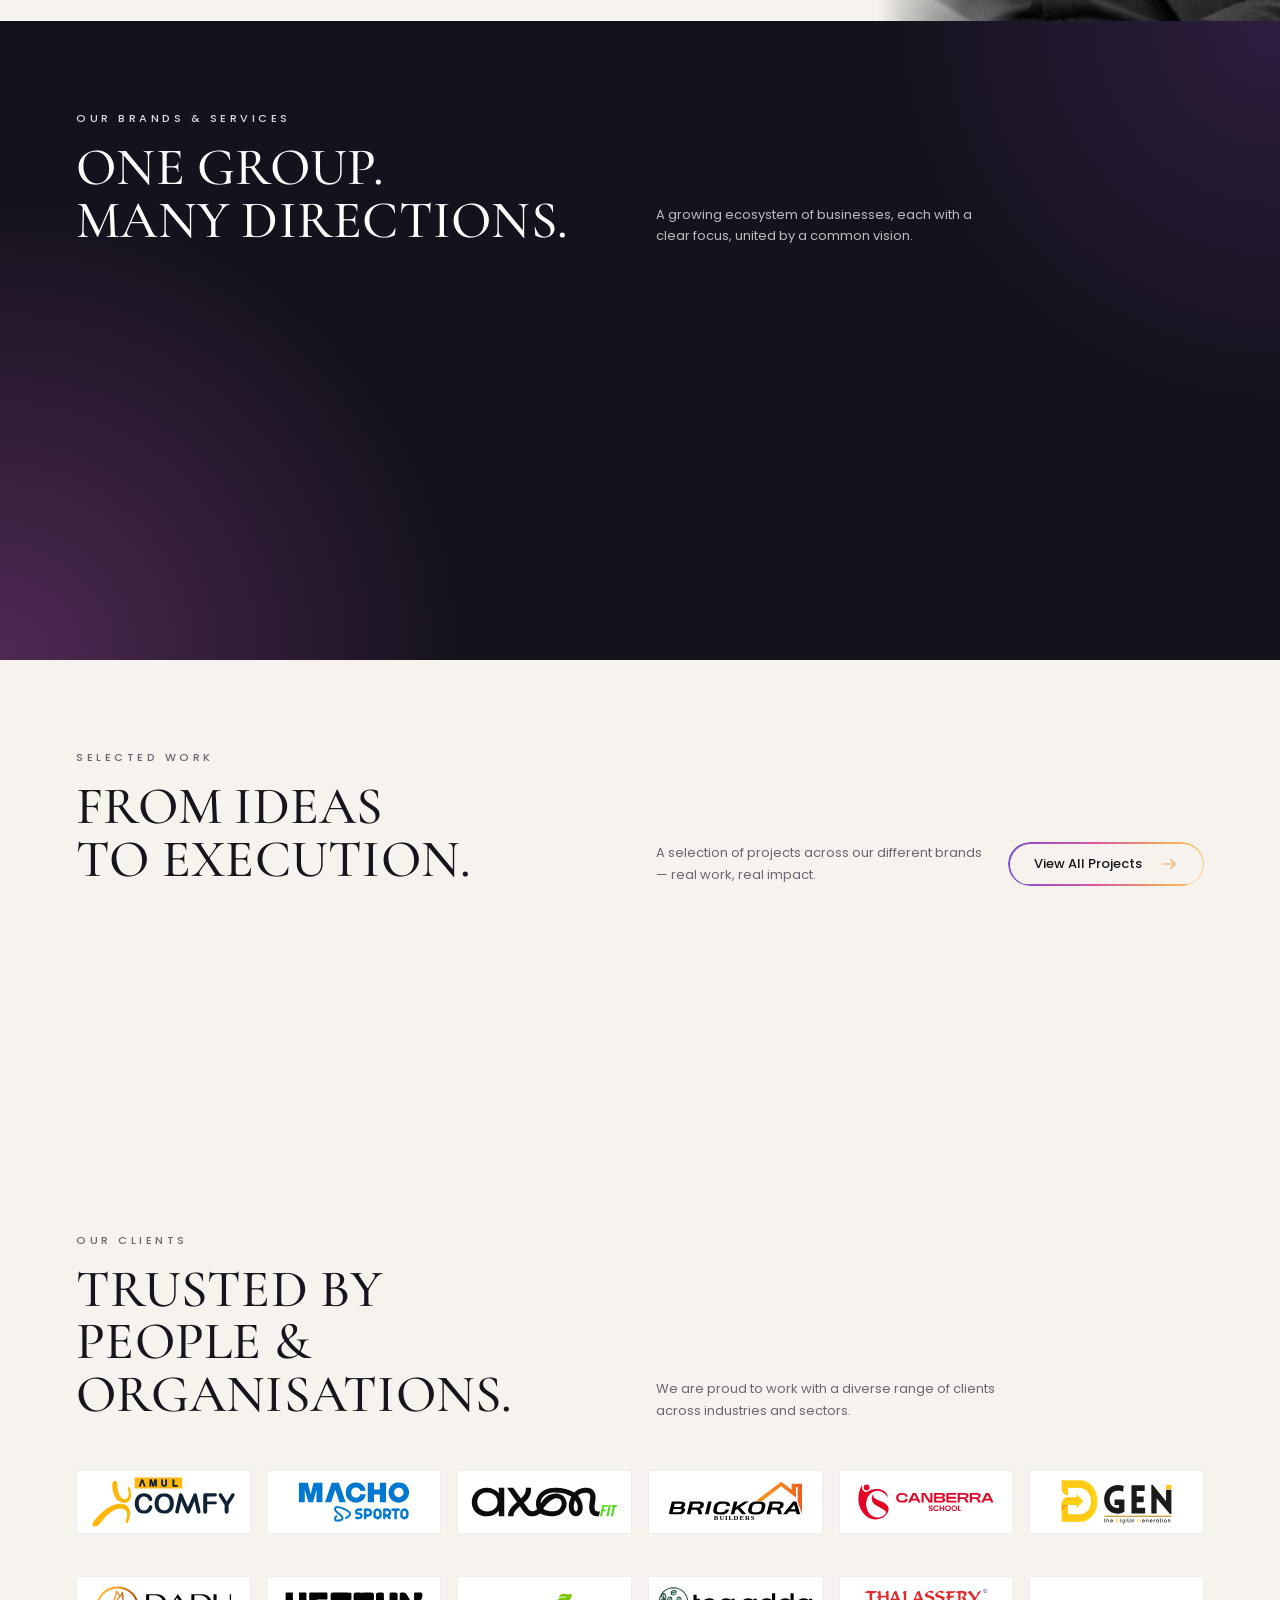
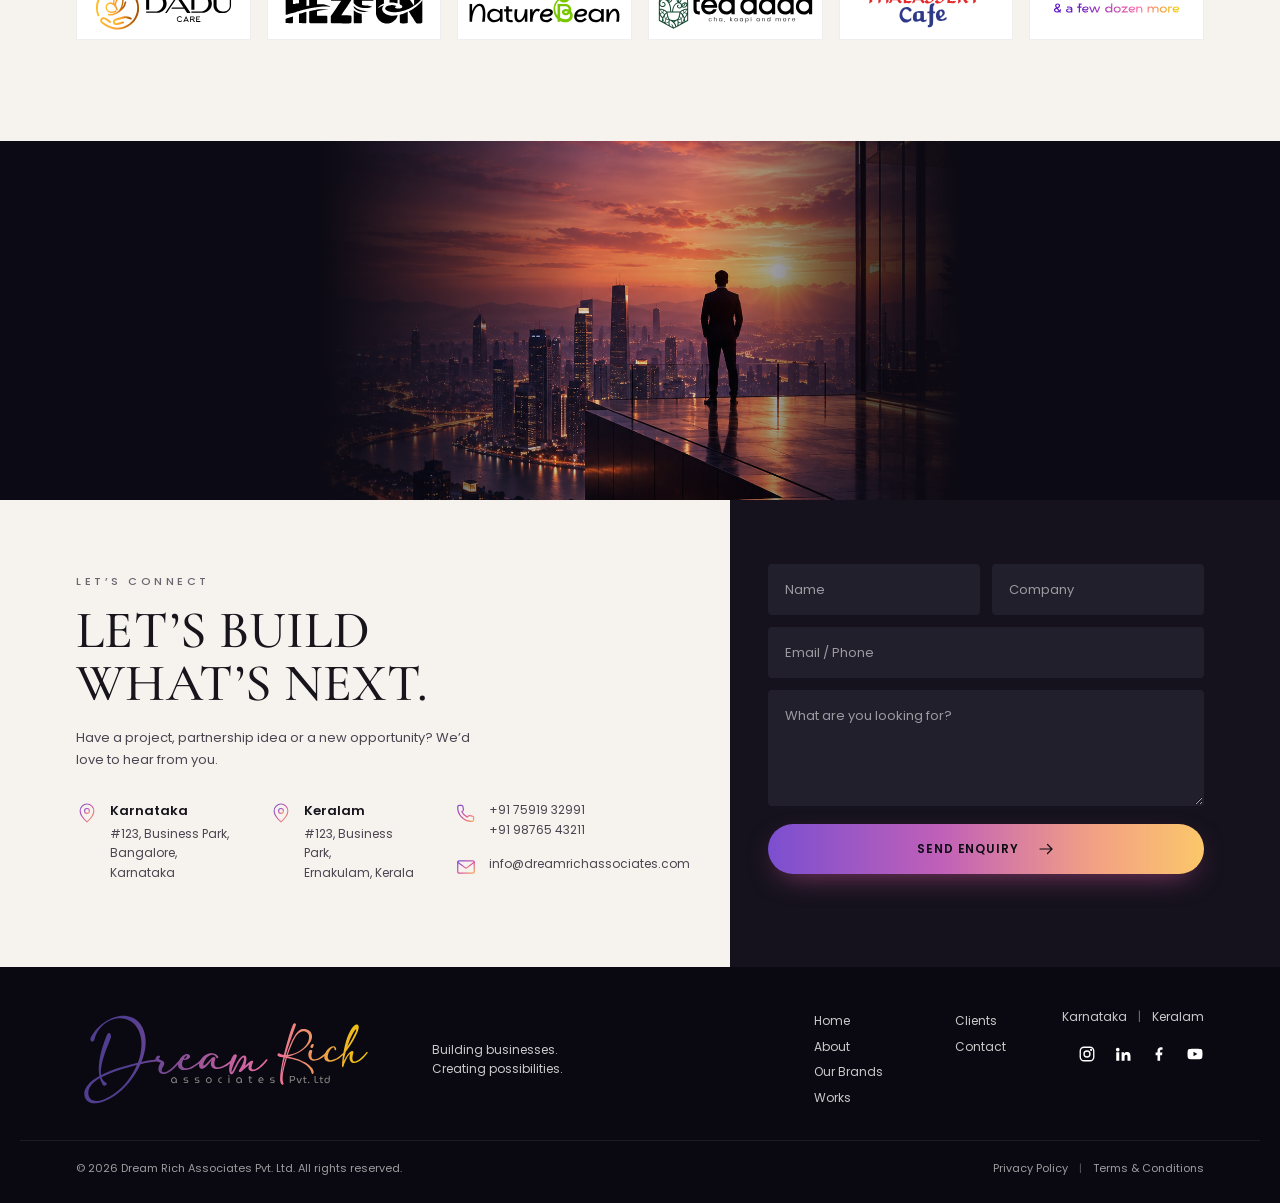
==== commit cdc8db47: "favicon update" ====
--- a/index.html
+++ b/index.html
@@ -6,6 +6,7 @@
   <title>Dream Rich Associates Pvt. Ltd. — Inspired by Dreams</title>
   <meta name="description" content="Dream Rich Associates Pvt. Ltd. is a diversified business group creating and operating brands across infrastructure, technology, design and real estate.">
   <meta name="theme-color" content="#0d0b14">
+  <link rel="icon" type="image/svg+xml" href="assets/img/favicon.svg">
   <link rel="canonical" href="https://abairaj.github.io/Dreamrich/">
   <meta property="og:type" content="website">
   <meta property="og:site_name" content="Dream Rich Associates Pvt. Ltd.">
@@ -449,7 +450,7 @@
           <div class="detail-stack">
             <div class="detail">
               <svg class="detail__icon"><use href="#i-phone"/></svg>
-              <div><a href="tel:+919876543210">+91 98765 43210</a><br><a href="tel:+919876543211">+91 98765 43211</a></div>
+              <div><a href="tel:+917591932991">+91 75919 32991</a><br><a href="tel:+919876543211">+91 98765 43211</a></div>
             </div>
             <div class="detail">
               <svg class="detail__icon"><use href="#i-mail"/></svg>
@@ -486,7 +487,7 @@
         <a href="#about">About</a>
         <a href="#brands">Our Brands</a>
         <!--<a href="#services">Services</a>-->
-        <a href="#work">Work</a>
+        <a href="#work">Works</a>
         <a href="#clients">Clients</a>
         <a href="#contact">Contact</a>
       </nav>
